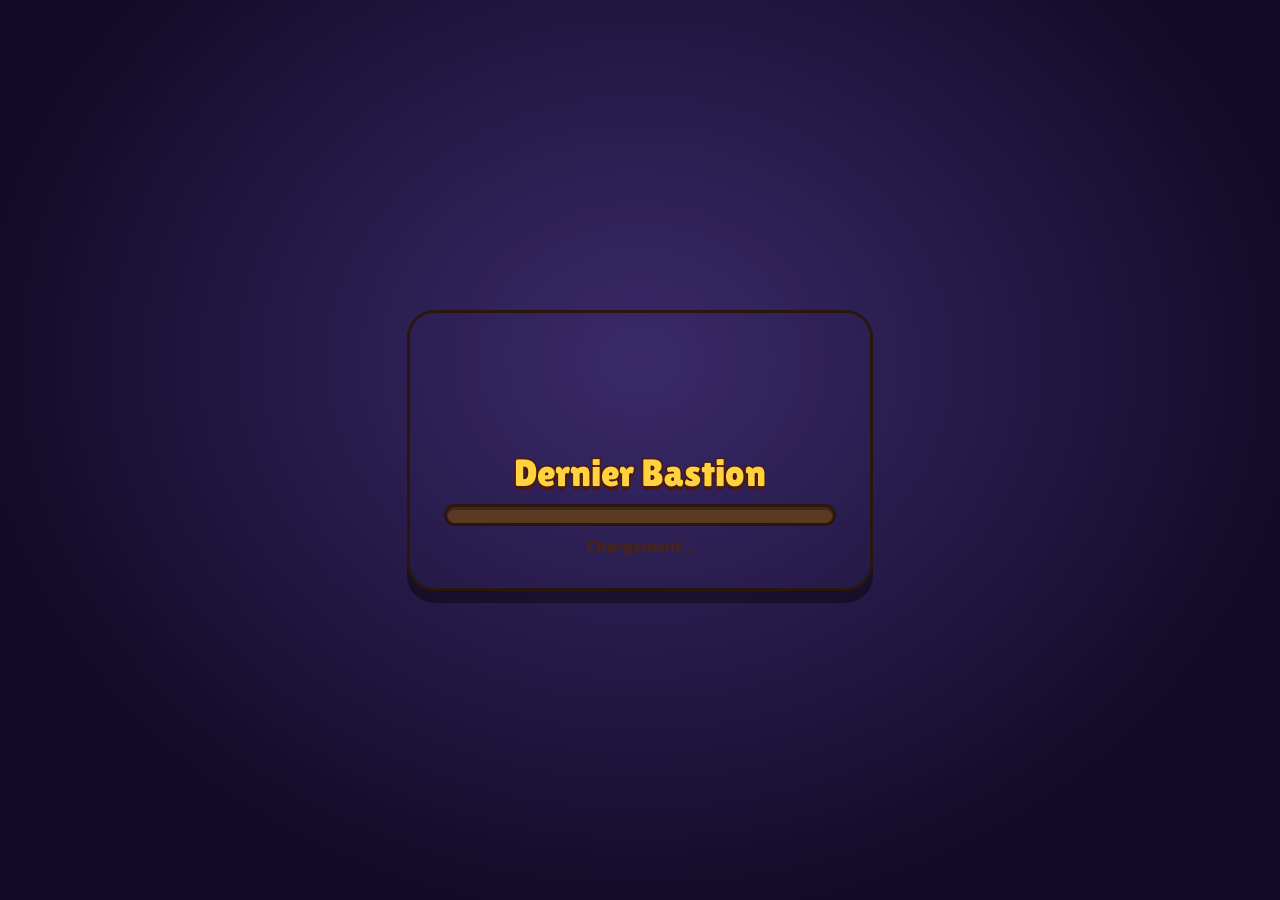
==== index.html @ aaaf5dd5 "Version 105" ====
<!doctype html>
<html lang="fr">
<head>
<meta charset="utf-8">
<meta name="viewport" content="width=device-width,initial-scale=1,viewport-fit=cover,user-scalable=no">
<style>#fsBtn{display:none!important}</style>
<script>if(location.protocol==='file:'&&window.BastionAndroid&&BastionAndroid.importLegacySave){try{const s={};for(let i=0;i<localStorage.length;i++){const k=localStorage.key(i);if(k.startsWith('dernier-bastion'))s[k]=localStorage.getItem(k);}BastionAndroid.importLegacySave(JSON.stringify(s));}catch(e){console.error('Transfert impossible',e);}}</script>
<title>Dernier Bastion</title>
<link rel="stylesheet" href="fonts/fonts.css">
<style>
#tutorialM{z-index:210}#tutorialText{font-size:1.05rem;line-height:1.6}#npcBubble{position:fixed;z-index:70;pointer-events:none;zoom:1!important;box-sizing:border-box;width:max-content;max-width:min(200px,55vw);padding:7px 9px;border:2px solid #3a3550;border-radius:6px;background:#fff8ec;color:#24164f;font:12px/1.3 Nunito,sans-serif;box-shadow:0 2px 5px #0004}#npcSpeaker{display:block;font-weight:900;margin-bottom:2px}#npcWords{display:block}

#friendBar{position:fixed;right:8px;top:65px;z-index:180;max-width:min(360px,90vw);background:#24164f;color:white;border:2px solid #ffd23f;border-radius:12px;padding:8px}#friendChat>summary{cursor:pointer}#friendChat[open]{max-height:70vh;overflow:auto}#friendLog{max-height:160px;overflow:auto;overflow-wrap:anywhere}#friendLog p{margin:5px 0}#friendForm{display:flex;gap:5px}#friendText{min-width:0;flex:1;font:inherit}#friendVoice,#friendPlace{font-size:.85rem}#friendLaunch{display:flex;gap:5px}#friendBar input{padding:6px}#friendBar .btn{font-size:.85rem;padding:6px}

#wolfDuoGame{position:fixed;inset:0;z-index:100;padding:16px;overflow:auto;background:radial-gradient(ellipse at 30% 50%,#344532,#10152c 75%);color:#fff8ec}
#wolfDuoGame header{display:flex;align-items:center;justify-content:space-between;gap:12px}#wolfDuoGame h2{margin:0;font-size:1.4rem}
.wd-layout{display:grid;grid-template-columns:1fr 1fr;gap:20px;max-width:1300px;margin:auto}.wd-fire{text-align:center;font-size:2.5rem}
#wdPlayers{display:grid;grid-template-columns:repeat(3,1fr);gap:10px}.wd-seat{display:flex;flex-direction:column;text-align:center;padding:8px;border:2px solid #8a7654;border-radius:18px;background:#202d2c}.wd-face{font-size:1.8rem}.wd-seat.dead{opacity:.55}.wd-seat span:last-child{font-size:.8rem}
.wd-story{display:flex;flex-direction:column;gap:10px;min-height:0}#wdRole{color:#ffd23f;font-weight:bold;cursor:pointer}#wdLog{height:150px;overflow:auto;background:#101329a0;border-radius:12px;padding:10px}#wdLog p{margin:4px 0;font-size:.9rem}#wdChoices{display:flex;flex-wrap:wrap;gap:8px}#wdChoices details{width:100%}#wdChoices summary{cursor:pointer;padding:8px;color:#ffd23f}#wdChoices details .btn{margin:4px}#wdChoices .btn{font-size:.9rem;padding:.5em .7em}
@media(max-width:650px){.wd-layout{grid-template-columns:1fr}.wd-fire{display:none}.wd-seat{padding:4px}.wd-face{font-size:1.2rem}#wdLog{height:90px}}
/* Portal: four choices fit on tablets in landscape; no lobby embedded in a card. */
#portalM .games{grid-template-columns:repeat(4,minmax(0,1fr));gap:10px}
#portalM .modal-in{max-height:calc(100dvh / var(--uiz, .85) - 24px);padding:14px;gap:10px}
#portalM .game-card{min-width:0;padding:10px;gap:7px}
#portalM .pm-row{display:none}
#portalM .gc-desc{font-size:.82rem;line-height:1.2}
#portalM .game-card .btn{width:100%;padding:.45em .6em;font-size:1.1rem}
#portalM .portal-history{width:100%;padding:6px;margin:0}
#portalM .wolf-art,#portalM .cc-art{height:70px;min-height:0;max-height:70px;overflow:hidden}
#coopM .modal-in{width:min(980px,100%)}
.coop-cols{display:flex;gap:16px;width:100%;align-items:flex-start;flex-wrap:wrap}
#friendsCol{flex:0 0 300px;max-width:100%;background:#2f2066;border:3px solid var(--ink);border-radius:18px;padding:12px;box-shadow:0 5px 0 var(--ink);display:flex;flex-direction:column;gap:8px}
#friendsCol h3{margin:0;font-family:var(--display);font-weight:400;font-size:1.5rem;color:var(--sun)}
#coopPanel{flex:1 1 320px;min-width:0}
#friendsList{display:flex;flex-direction:column;gap:8px;color:var(--muted);font-weight:800}
.friend-row{display:flex;flex-direction:column;gap:6px;background:rgba(255,255,255,.07);border-radius:12px;padding:8px 10px;color:var(--paper)}
.friend-row b{font-size:1.05rem}.friend-row small{color:var(--muted)}
.friend-row .row-btns{display:flex;gap:6px;flex-wrap:wrap}
.friends-tip{margin:0;font-size:.8rem;color:var(--muted);font-weight:700}
@media (max-height:650px){#portalM .gc-desc,#portalM .wolf-art,#portalM .cc-art{display:none}#portalM .game-card h3{font-size:1.4rem}#portalM .modal-in>h2{margin:0}}
@media (max-width:600px) and (orientation:portrait){#portalM .games{grid-template-columns:1fr}#portalM .game-card{display:grid;grid-template-columns:1fr 1fr;gap:6px}#portalM .game-card h3,#portalM .gc-sub{grid-column:1/-1}#portalM .gc-desc,#portalM .wolf-art,#portalM .cc-art{display:none}#portalM .diff{grid-column:1/-1}#portalM .candy-card .btn{grid-column:1/-1}}
@media(max-height:500px){#portalM .modal-in>h2{font-size:2rem}#portalM .game-card .btn{font-size:1rem;padding:.5em .6em}#portalM .modal-in{gap:6px}#portalM .gc-sub{font-size:.8rem}}
.dungeon-card{background:linear-gradient(150deg,#495434,#243328)}
#dungeonReport .modal-in{width:min(700px,100%);max-height:calc(100dvh / var(--uiz,.85) - 32px);overflow-y:auto;display:block;padding:16px}
#dungeonRows{width:100%}#dungeonReport h2{margin:0 0 8px;font-size:clamp(24px,4vw,34px)}#dungeonReport p{margin:5px 0}#dungeonReport .btn{margin:8px 4px 0}
.dungeon-row h3{margin:0 0 3px;font-size:17px}.dungeon-row p{font-size:14px}
.dungeon-row{padding:8px;margin:6px 0;background:#302545;border:1px solid #7d7390;border-radius:8px}
.dungeon-loot{display:flex;gap:6px;margin-top:7px}.dungeon-loot span{display:block;width:24px;height:24px;background:#171422;border:2px solid #726981;border-radius:4px}
#dungeonClear .modal-in,#dungeonIntro .modal-in{max-width:600px}
@media(max-width:600px) and (orientation:portrait){#portalM .dungeon-card .btn{grid-column:1/-1}#portalM .games{gap:5px}#portalM .game-card{padding:7px;gap:4px}#portalM .gc-sub{font-size:.75rem;margin:0}}
/* Layout : village 3D plein écran (WebGL) ou Bastion en 2D (canevas), interface en couches par-dessus. Un seul look : couleurs vives façon jouet. */
:root{
  --ink:#1d1238;
  --night:#24164f;
  --violet:#6c4cf0;
  --lilac:#b9a6ff;
  --sun:#ffd23f;
  --mint:#3df5b0;
  --pink:#ff4fa3;
  --sky:#3db8ff;
  --orange:#ff8a1f;
  --paper:#fff8ec;
  --muted:#c8bdf5;
  --r-common:#c9d3e8;
  --r-rare:#3db8ff;
  --r-epic:#b46bff;
  --r-legend:#ffd23f;
  --display:'Lilita One','Arial Black',Impact,system-ui,sans-serif;
  --body:'Nunito',system-ui,-apple-system,'Segoe UI',Roboto,sans-serif;
  color-scheme:dark;
}
html,body{height:100%;margin:0;overflow:hidden;background:var(--night);color:var(--paper);font-family:var(--body);
  touch-action:none;user-select:none;-webkit-user-select:none;-webkit-touch-callout:none;-webkit-tap-highlight-color:transparent}
*{box-sizing:border-box}
[hidden]{display:none!important}
canvas#game{position:fixed;inset:0;display:block;touch-action:none}
canvas#fpv{position:fixed;inset:0;display:block;width:100%;height:100%;pointer-events:none}
.hud-right .hud-mini{pointer-events:auto;height:46px;min-width:46px;border-radius:14px;border:3px solid var(--ink);background:var(--paper);color:var(--ink);box-shadow:0 4px 0 var(--ink);font:900 .95rem var(--display,inherit);padding:0 .55em}
.hud-right .hud-mini.on{background:var(--sun)}
#fpCross{position:fixed;left:50%;top:50%;width:18px;height:18px;margin:-9px 0 0 -9px;pointer-events:none;z-index:5}
#fpCross::before,#fpCross::after{content:"";position:absolute;background:rgba(255,255,255,.85);box-shadow:0 0 0 1px rgba(29,18,56,.6)}
#fpCross::before{left:8px;top:0;width:2px;height:18px}#fpCross::after{top:8px;left:0;height:2px;width:18px}
button{font:inherit;color:inherit;cursor:pointer;touch-action:manipulation}
button:focus-visible{outline:3px solid var(--sun);outline-offset:3px}
.chunky{font-family:var(--display);letter-spacing:.02em}
.btn{border:3px solid var(--ink);border-radius:16px;background:var(--sun);color:var(--ink);font-family:var(--display);font-size:1.15rem;
  padding:.6em 1.2em;box-shadow:0 5px 0 var(--ink);transition:transform .06s}
.btn:active{transform:translateY(4px);box-shadow:0 1px 0 var(--ink)}
.btn.alt{background:var(--paper)}
.btn.pink{background:var(--pink);color:var(--paper)}
.btn:disabled{background:#6d6690;color:#2e2a45;cursor:not-allowed}

/* ---------- Menu ---------- */
#menu{position:fixed;inset:0;overflow-y:auto;touch-action:pan-y;
  padding-block:calc(env(safe-area-inset-top,0px) + 18px) calc(env(safe-area-inset-bottom,0px) + 24px);
  padding-left:max(16px,env(safe-area-inset-left,0px));padding-right:max(16px,env(safe-area-inset-right,0px));
  background:linear-gradient(180deg,rgba(36,22,79,.82),rgba(36,22,79,.55) 40%,rgba(36,22,79,.9))}
.menu-wrap{max-width:1100px;margin:0 auto;display:flex;flex-direction:column;gap:18px}
.topbar{display:flex;justify-content:space-between;align-items:center;gap:12px;flex-wrap:wrap}
.purse{display:flex;gap:10px;flex-wrap:wrap}
.chip{display:inline-flex;align-items:center;gap:6px;background:var(--ink);border:2px solid var(--violet);border-radius:999px;padding:.35em .9em;font-weight:900;font-variant-numeric:tabular-nums}
.gem{width:14px;height:14px;background:linear-gradient(135deg,#9af0ff,#3db8ff 55%,#b46bff);border:2px solid var(--ink);transform:rotate(45deg);border-radius:3px;flex:none;display:inline-block}
#vTest.on{background:var(--mint)}
.coin{width:16px;height:16px;border-radius:50%;background:var(--sun);border:2px solid var(--ink);box-shadow:inset -2px -2px 0 #e0a800;flex:none}
.small-btns{display:flex;gap:8px}
.small-btns .btn{font-size:.9rem;padding:.45em .8em;box-shadow:0 4px 0 var(--ink)}
h1.logo{margin:4px 0 0;font-family:var(--display);font-weight:400;line-height:.9;font-size:clamp(3rem,9vw,6.2rem);text-wrap:balance;
  color:var(--sun);-webkit-text-stroke:3px var(--ink);paint-order:stroke fill;
  text-shadow:0 6px 0 var(--ink),0 10px 0 var(--pink)}
h1.logo span{display:block;color:var(--mint);font-size:.62em}
.tagline{margin:6px 0 0;color:var(--muted);font-weight:800;max-width:60ch}
.menu-grid{display:grid;grid-template-columns:minmax(0,1.6fr) minmax(0,1fr);gap:18px;align-items:start}
@media (max-width:820px){.menu-grid{grid-template-columns:minmax(0,1fr)}}
.panel{background:rgba(29,18,56,.88);border:3px solid var(--ink);border-radius:20px;padding:16px;box-shadow:0 6px 0 rgba(0,0,0,.35);min-width:0}
.panel h2{margin:0 0 12px;font-family:var(--display);font-weight:400;font-size:1.5rem;color:var(--paper)}
.panel h2 small{font-family:var(--body);font-size:.85rem;color:var(--muted);font-weight:800;margin-left:6px}
.classes{display:grid;grid-template-columns:repeat(3,minmax(0,1fr));gap:12px}
@media (max-width:560px){.classes{grid-template-columns:minmax(0,1fr)}}
.cls{text-align:left;background:#2f2066;border:3px solid var(--ink);border-radius:16px;padding:12px;display:flex;flex-direction:column;gap:8px;position:relative;min-width:0}
.cls.sel{background:#3d2a85;outline:3px solid var(--sun);outline-offset:-1px}
.cls canvas.hero{width:72px;height:72px}
.cls .name{font-family:var(--display);font-size:1.35rem;line-height:1}
.cls .desc{font-size:.88rem;color:var(--muted);font-weight:700;line-height:1.35}
.cls .ult{font-size:.8rem;font-weight:900;text-transform:uppercase;letter-spacing:.06em;color:var(--mint)}
.stats{display:grid;grid-template-columns:auto 1fr;gap:3px 8px;font-size:.75rem;font-weight:900;color:var(--muted);align-items:center}
.bar{height:7px;background:var(--ink);border-radius:4px;overflow:hidden}
.bar i{display:block;height:100%;background:var(--mint);border-radius:4px}
.lock{position:absolute;inset:0;border-radius:13px;background:rgba(29,18,56,.78);display:flex;flex-direction:column;align-items:center;justify-content:center;gap:8px;text-align:center;padding:10px}
.lock b{font-family:var(--display);font-size:1.2rem;font-weight:400}
.lock .btn{font-size:.95rem;padding:.45em .9em}
.shop{display:flex;flex-direction:column;gap:10px}
.shop-row{display:grid;grid-template-columns:minmax(0,1fr) auto;gap:4px 10px;align-items:center;background:#2f2066;border:3px solid var(--ink);border-radius:14px;padding:10px 12px}
.shop-row .n{font-family:var(--display);font-size:1.1rem}
.shop-row .d{font-size:.82rem;color:var(--muted);font-weight:800}
.pips{display:flex;gap:4px;grid-column:1}
.pips i{width:16px;height:8px;border-radius:3px;background:var(--ink);border:1px solid #4b3a8f}
.pips i.on{background:var(--sun);border-color:var(--ink)}
.shop-row .btn{grid-row:1 / span 3;grid-column:2;font-size:.9rem;padding:.45em .8em;display:inline-flex;gap:6px;align-items:center}
.play-row{display:flex;gap:14px;align-items:center;flex-wrap:wrap}
.play-row .btn.big{font-size:2rem;padding:.35em 1.6em;border-radius:20px;box-shadow:0 7px 0 var(--ink);background:var(--mint)}
.howto{color:var(--muted);font-weight:800;font-size:.9rem;line-height:1.5;max-width:60ch}
.howto b{color:var(--paper)}
.col{display:flex;flex-direction:column;gap:18px;min-width:0}
.skins{display:grid;grid-template-columns:repeat(auto-fill,minmax(108px,1fr));gap:10px}
.skin{position:relative;background:#2f2066;border:3px solid var(--ink);border-radius:16px;padding:8px 6px 10px;display:flex;flex-direction:column;align-items:center;gap:5px;min-width:0}
.skin.sel{background:#3d2a85;outline:3px solid var(--sun);outline-offset:-1px}
.skin canvas{width:88px;height:88px}
.skin.locked canvas{filter:grayscale(.8) brightness(.75)}
.skin .sn{font-family:var(--display);font-size:1.05rem;line-height:1}
.skin .sp{font-size:.75rem;font-weight:900;color:var(--muted);display:inline-flex;gap:5px;align-items:center}
.skin .sp.can{color:var(--sun)}
.hist{display:flex;flex-direction:column;gap:6px;margin:0;padding:0;list-style:none}
.hist li{display:grid;grid-template-columns:auto minmax(0,1fr) auto;gap:10px;align-items:center;background:#2f2066;border:2px solid var(--ink);border-radius:12px;padding:8px 10px;font-weight:800;font-size:.85rem}
.hist .w{font-family:var(--display);font-weight:400;font-size:1.1rem;color:var(--sun);font-variant-numeric:tabular-nums}
.hist .m{color:var(--paper);min-width:0}
.hist .dt{color:var(--muted);font-size:.75rem;text-align:right}
.empty{color:var(--muted);font-weight:800;margin:0}

/* ---------- HUD ---------- */
#hud{position:fixed;inset:0;pointer-events:none}
.hud-top{position:absolute;top:calc(env(safe-area-inset-top,0px) + 10px);left:max(12px,env(safe-area-inset-left,0px));right:max(12px,env(safe-area-inset-right,0px));
  display:grid;grid-template-columns:minmax(0,1fr) auto minmax(0,1fr);gap:10px;align-items:start}
.vitals{display:flex;flex-direction:column;gap:6px;max-width:300px}
.meter{position:relative;height:22px;background:var(--ink);border:3px solid var(--ink);border-radius:12px;overflow:hidden}
.meter .fill{position:absolute;inset:0;width:100%;border-radius:8px;transition:width .12s}
#hpFill{background:linear-gradient(180deg,#7dffc4,#2fd38f)}
#xpFill{background:linear-gradient(180deg,#8fd8ff,#3db8ff)}
.meter .lbl{position:absolute;inset:0;display:flex;align-items:center;justify-content:space-between;padding:0 8px;font-weight:900;font-size:.78rem;color:var(--paper);font-variant-numeric:tabular-nums;
  text-shadow:-1px -1px 0 var(--ink),1px -1px 0 var(--ink),-1px 1px 0 var(--ink),1px 1px 0 var(--ink)}
.meter.xp{height:16px}
.meter.xp .lbl{font-size:.68rem}
.wavebox{text-align:center;font-family:var(--display);font-size:1.6rem;line-height:1;color:var(--paper);-webkit-text-stroke:2px var(--ink);paint-order:stroke fill;text-shadow:0 3px 0 var(--ink)}
.wavebox small{display:block;font-family:var(--body);font-weight:900;font-size:.72rem;-webkit-text-stroke:0;color:var(--paper);margin-top:4px;font-variant-numeric:tabular-nums;
  text-shadow:-1px -1px 0 var(--ink),1px -1px 0 var(--ink),-1px 1px 0 var(--ink),1px 1px 0 var(--ink)}
.hud-right{display:flex;justify-content:flex-end;gap:8px;align-items:center}
.hud-right .chip{font-size:.85rem}
#pauseBtn{pointer-events:auto;width:46px;height:46px;border-radius:14px;border:3px solid var(--ink);background:var(--paper);box-shadow:0 4px 0 var(--ink);display:grid;place-items:center;padding:0}
#pauseBtn::before{content:"";width:14px;height:16px;border-left:5px solid var(--ink);border-right:5px solid var(--ink)}
#bossBar{position:absolute;left:50%;transform:translateX(-50%);top:calc(env(safe-area-inset-top,0px) + 74px);width:min(460px,70vw)}
#bossBar .meter{height:18px}
#bossFill{background:linear-gradient(180deg,#ff8a6b,#ff3a3a)}
#bossBar .name{text-align:center;font-family:var(--display);font-size:1rem;color:#ff8a6b;-webkit-text-stroke:2px var(--ink);paint-order:stroke fill;margin-bottom:2px}
.actions{position:absolute;right:calc(env(safe-area-inset-right,0px) + 20px);bottom:calc(env(safe-area-inset-bottom,0px) + 20px);width:210px;height:190px;pointer-events:none}
.act{pointer-events:auto;position:absolute;border-radius:50%;border:4px solid var(--ink);display:grid;place-items:center;touch-action:none;padding:0;
  font-family:var(--display);color:var(--ink);box-shadow:0 5px 0 var(--ink);--cd:0;overflow:hidden}
.act::after{content:"";position:absolute;inset:0;border-radius:50%;background:conic-gradient(rgba(29,18,56,.72) calc(var(--cd)*360deg),transparent 0)}
.act span{position:relative;z-index:1;font-size:.82rem;line-height:1;text-align:center}
.act .ic{position:relative;z-index:1;font-size:1.6rem;line-height:1}
.act.pressed{transform:translateY(3px);box-shadow:0 2px 0 var(--ink)}
#bUlt{width:104px;height:104px;right:0;bottom:0;background:var(--pink);color:var(--paper)}
#bUlt.ready{animation:pulse 1s ease-in-out infinite}
#bGren{width:72px;height:72px;right:118px;bottom:6px;background:var(--sun)}
#bDash{width:72px;height:72px;right:14px;bottom:116px;background:var(--sky)}
#bAim{width:72px;height:72px;right:118px;bottom:112px;background:var(--paper)}
#bAim.on{background:var(--mint,#3df5b0)}
#fpCross.aim{transform:scale(.6)}
#fpCross.aim::before,#fpCross.aim::after{background:#ff4f6d}
@keyframes pulse{50%{box-shadow:0 5px 0 var(--ink),0 0 0 8px rgba(255,79,163,.35)}}
#hurt{position:fixed;inset:0;pointer-events:none;background:radial-gradient(ellipse at center,transparent 55%,rgba(255,40,80,.55));opacity:0;transition:opacity .25s}
#banner{position:fixed;left:0;right:0;top:34%;text-align:center;pointer-events:none;opacity:0}
#banner .big{font-family:var(--display);font-size:clamp(2.4rem,7vw,4.4rem);color:var(--sun);-webkit-text-stroke:3px var(--ink);paint-order:stroke fill;text-shadow:0 5px 0 var(--ink)}
#banner .sub{font-family:var(--display);font-size:clamp(1.1rem,3vw,1.7rem);color:var(--paper);-webkit-text-stroke:2px var(--ink);paint-order:stroke fill}
#banner.show{animation:bannerIn 2.2s ease-out forwards}
@keyframes bannerIn{0%{opacity:0;transform:scale(1.4)}12%{opacity:1;transform:scale(1)}78%{opacity:1}100%{opacity:0;transform:translateY(-20px)}}

/* ---------- Fenêtres ---------- */
.modal{position:fixed;inset:0;display:flex;align-items:center;justify-content:center;background:rgba(20,10,45,.72);overflow-y:auto;touch-action:pan-y;
  padding-block:calc(env(safe-area-inset-top,0px) + 16px) calc(env(safe-area-inset-bottom,0px) + 16px);
  padding-left:max(16px,env(safe-area-inset-left,0px));padding-right:max(16px,env(safe-area-inset-right,0px))}
.deco-row{display:grid;grid-template-columns:repeat(auto-fill,minmax(130px,1fr));gap:8px}
.deco{background:#2f2066;border:3px solid var(--ink);border-radius:14px;padding:8px;display:flex;flex-direction:column;gap:4px;align-items:center;color:var(--paper);cursor:pointer}
.deco.on{outline:3px solid var(--sun);outline-offset:-1px}
.deco:disabled{opacity:.5}
.deco .sw3{display:flex;gap:4px}.deco .sw3 i{width:24px;height:24px;border-radius:50%;border:2px solid var(--ink);display:block}
.deco .sn{font-family:var(--display);font-size:1rem}.deco .sp{font-weight:800;font-size:.8rem;color:var(--sun)}
#fade{position:fixed;inset:0;z-index:60;background:#05030f;opacity:0;transition:opacity .9s;display:grid;place-items:center;color:#fff8ec;font-family:var(--display);font-size:2.4rem;pointer-events:none}
#fade.on{opacity:1}
#loader{position:fixed;inset:0;z-index:100;display:grid;place-items:center;background:radial-gradient(ellipse at 50% 40%,#3a2a6a,#120a26 75%);transition:opacity .6s}
#loader.out{opacity:0;pointer-events:none}
.ld-card{width:min(460px,88vw);border:14px solid transparent;border-radius:24px;background:var(--parch,#f1dfb8) padding-box,var(--wood,#7a4a26) border-box;box-shadow:0 0 0 3px #2a160c,0 12px 0 3px rgba(0,0,0,.4);padding:18px 20px 16px;display:flex;flex-direction:column;align-items:center;gap:10px;text-align:center}
.ld-card h1{margin:0;font-family:var(--display);font-weight:400;font-size:2.4rem;color:#ffd23f;-webkit-text-stroke:3px #4a1a10;paint-order:stroke fill;text-shadow:0 4px 0 #4a1a10}
#ldSheep{width:96px;height:96px;animation:ldHop .7s ease-in-out infinite alternate}
@keyframes ldHop{from{transform:translateY(4px) scale(1.04,.96)}to{transform:translateY(-12px) scale(.97,1.03)}}
.ld-bar{width:100%;height:22px;border-radius:999px;background:#5a3a22;border:3px solid #2a160c;overflow:hidden;box-shadow:inset 0 3px 0 rgba(0,0,0,.3)}
#ldFill{height:100%;width:0;border-radius:999px;background:linear-gradient(180deg,#ffe48a,#f0a020);box-shadow:inset 0 -3px 0 rgba(0,0,0,.15);transition:width .25s}
#ldStep{margin:0;font-weight:900;color:#4a2412}
.ld-tip{position:fixed;left:16px;right:16px;bottom:calc(env(safe-area-inset-bottom,0px) + 28px);margin:0 auto;max-width:760px;text-align:center;font-weight:800;font-size:1.05rem;line-height:1.35;color:#ffe9a8;text-shadow:0 2px 0 rgba(0,0,0,.45);transition:opacity .4s}
.ld-tip.fade{opacity:0}
#wolf{position:fixed;inset:0;z-index:20;pointer-events:none}
#wolf .btn,#wolf .w-box,#wolf .w-card,#wolf .w-top{pointer-events:auto}
#wNight{position:absolute;inset:0;background:radial-gradient(ellipse at 50% 55%,rgba(5,5,25,.15),rgba(5,5,25,.8));opacity:0;transition:opacity 1.2s}
#wNight.on{opacity:1}
.w-top{position:absolute;top:10px;left:10px;right:10px;display:flex;gap:8px;align-items:center;flex-wrap:wrap}
.w-top #wQuit{margin-left:auto;font-size:.9rem;padding:.35em .9em}
.w-box{position:absolute;left:50%;bottom:14px;transform:translateX(-50%);width:min(780px,94vw);background:rgba(18,12,40,.92);border:3px solid var(--ink);border-radius:20px;padding:12px 16px;box-shadow:0 6px 0 rgba(0,0,0,.35);display:flex;flex-direction:column;gap:8px}
.w-who{font-family:var(--display);font-size:1.15rem}
.w-text{color:var(--paper);font-weight:800;font-size:1.02rem;line-height:1.35}
.w-btns{display:flex;flex-wrap:wrap;gap:8px}
.w-btns .btn{font-size:.95rem;padding:.45em .9em}
.w-bubble{position:absolute;transform:translate(-50%,-100%);max-width:230px;background:#fff8ec;color:var(--ink);font-weight:800;font-size:.85rem;padding:8px 11px;border-radius:14px;border:3px solid var(--ink);box-shadow:0 3px 0 var(--ink)}
.w-bubble::after{content:'';position:absolute;left:50%;bottom:-11px;margin-left:-8px;border:8px solid transparent;border-top-color:var(--ink)}
.w-card{--rc:#ffd23f;position:absolute;left:50%;top:50%;transform:translate(-50%,-55%);width:min(300px,80vw);background:linear-gradient(180deg,#2a1b5c,#141030);border:4px solid var(--rc);border-radius:22px;padding:14px;display:flex;flex-direction:column;align-items:center;gap:6px;text-align:center;box-shadow:0 0 40px rgba(0,0,0,.6);cursor:pointer;animation:bannerIn .5s}
.w-card small{color:var(--muted);font-weight:800}
.w-card canvas{width:100%;border-radius:14px}
.w-card b{font-family:var(--display);font-size:1.9rem;font-weight:400}
.w-card p{color:var(--paper);font-weight:800;margin:0;font-size:.95rem}
.w-tap{color:var(--sun);font-weight:800;font-size:.85rem}
.wolf-panel{border-color:#7a4fd9}
#portalM .modal-in{width:min(1240px,100%)}
.games{display:grid;grid-template-columns:repeat(auto-fit,minmax(300px,1fr));gap:14px;width:100%;align-items:stretch}
.pm-gfx{font-size:.85rem;padding:.25em .8em;margin-left:8px;vertical-align:middle;box-shadow:0 3px 0 var(--ink)}
.game-card{display:flex;flex-direction:column;align-items:center;gap:10px;padding:16px;border:3px solid var(--ink);border-radius:20px;text-align:center;box-shadow:0 6px 0 rgba(0,0,0,.3)}
.game-card h3{margin:0;font-family:var(--display);font-weight:400;font-size:1.7rem;color:#fff3d0;text-shadow:0 3px 0 var(--ink)}
.game-card .gc-sub{margin:0;color:#e8dcff;font-weight:800;font-size:.9rem}
.game-card .gc-desc{margin:0;color:#e8dcff;font-weight:700;font-size:.92rem;line-height:1.4}
.game-card .btn.big{margin-top:auto;width:100%}
.bastion-card{background:linear-gradient(180deg,#3d6fd9,#2a2b7a)}
.wolf-card{background:linear-gradient(180deg,#3a2a6a,#160f2e)}
.wolf-art{position:relative;width:100%;height:120px;border-radius:14px;background:radial-gradient(ellipse at 50% 100%,rgba(255,150,40,.55),transparent 55%),linear-gradient(180deg,#0e1430,#1d2a3a);overflow:hidden;border:2px solid rgba(255,255,255,.12)}
.wolf-art .moon{position:absolute;right:18%;top:14px;width:34px;height:34px;border-radius:50%;background:#fff8dc;box-shadow:0 0 22px #fff8dc}
.wolf-art .fire{position:absolute;left:50%;bottom:10px;width:26px;height:40px;transform:translateX(-50%);border-radius:50% 50% 40% 40%;background:radial-gradient(ellipse at 50% 80%,#fff2a8,#ff8a1f 50%,#d9472f);animation:flick .6s infinite alternate}
@keyframes flick{to{transform:translateX(-50%) scaleY(1.12) scaleX(.92)}}
#chestCv{width:min(420px,90vw);height:auto;cursor:pointer}
.streak{display:flex;gap:8px;justify-content:center;flex-wrap:wrap}
.cday{width:40px;height:40px;border-radius:50%;display:grid;place-items:center;font-family:var(--display);font-size:1.1rem;background:#2f2066;border:3px solid var(--ink);color:var(--muted)}
.cday.done{background:#3df5b0;color:var(--ink)}
.cday.now{background:var(--sun);color:var(--ink);transform:scale(1.15);animation:pulse 1.2s infinite}
.chest-res{font-weight:800;font-size:1.2rem;color:var(--paper);text-align:center;margin:0;min-height:1.6em}
.chest-res .jack{color:var(--sun);font-family:var(--display);font-size:1.5rem}
.tribes{display:grid;grid-template-columns:repeat(auto-fit,minmax(220px,1fr));gap:14px;width:100%}
.tribe-card{display:flex;flex-direction:column;align-items:center;gap:6px;padding:12px;border:3px solid var(--ink);border-radius:20px;background:linear-gradient(180deg,#4a3a8a,#241a52);box-shadow:0 6px 0 rgba(0,0,0,.3);text-align:center}
.tribe-card canvas{width:100%;max-width:240px;aspect-ratio:300/340;border-radius:14px;background:radial-gradient(ellipse at 50% 70%,rgba(255,220,140,.35),rgba(0,0,0,0) 60%)}
.tribe-card canvas[data-look]{max-width:130px;aspect-ratio:170/200}
.tribe-card[data-look]{cursor:pointer}.tribe-card.sel{outline:4px solid var(--sun);outline-offset:-2px}
.tribe-card h3{margin:0;font-family:var(--display);font-weight:400;font-size:1.6rem;color:#fff3d0;text-shadow:0 3px 0 var(--ink)}
.tribe-card p{margin:0 0 6px;color:#e8dcff;font-weight:700;font-size:.9rem}
.set-list{display:flex;flex-direction:column;gap:10px;width:100%}
.set-row{display:flex;align-items:center;justify-content:space-between;gap:12px;padding:12px 14px;border:3px solid var(--ink);border-radius:16px;background:#2f2066}
.credits{border:3px solid var(--ink);border-radius:16px;background:#2f2066;padding:10px 14px}.credits summary{font-family:var(--display);font-size:1.2rem;cursor:pointer}.credits p{margin:.5em 0 0;font-size:.85rem;line-height:1.35;opacity:.9}
#slotMenu{position:fixed;inset:0;z-index:110;display:flex;overflow-y:auto;padding:calc(env(safe-area-inset-top,0px) + 16px) 16px calc(env(safe-area-inset-bottom,0px) + 16px);background:radial-gradient(ellipse at 50% 35%,#3a2a6a,#120a26 78%)}
#slotMenu.ready{background:rgba(18,10,40,.62)}
.sm-in{width:min(1000px,100%);display:flex;flex-direction:column;align-items:center;gap:14px;margin:auto}
#slotMenu h1{font-family:var(--display);font-weight:400;font-size:clamp(2.2rem,6vw,3.6rem);color:#ffd23f;margin:0;text-shadow:0 4px 0 var(--ink)}
.sm-sub{margin:0;color:#e8dcff;font-weight:900;font-size:1.2rem}
.sm-slots{display:grid;grid-template-columns:repeat(3,minmax(0,1fr));gap:14px;width:100%}
@media (max-width:640px){.sm-slots{grid-template-columns:1fr}}
.sm-card{position:relative;display:flex;flex-direction:column;align-items:center;gap:6px;padding:14px 12px;border:3px solid var(--ink);border-radius:22px;background:linear-gradient(180deg,#4a3a8a,#241a52);box-shadow:0 6px 0 rgba(0,0,0,.35);text-align:center;cursor:pointer}
.sm-card.cur{border-color:#ffd23f;box-shadow:0 6px 0 rgba(0,0,0,.35),0 0 0 3px #ffd23f inset}
.sm-card.empty{background:linear-gradient(180deg,#352a63,#1d1542)}
.sm-por{width:100%;max-width:200px;aspect-ratio:1;border-radius:16px;background:radial-gradient(ellipse at 50% 70%,rgba(255,220,140,.35),rgba(0,0,0,0) 62%);display:grid;place-items:center}
.sm-plus{font-family:var(--display);font-size:4.5rem;color:#8a7ac8}
.sm-card h3{margin:0;font-family:var(--display);font-weight:400;font-size:1.5rem;color:#fff3d0;text-shadow:0 3px 0 var(--ink)}
.sm-card p{margin:0 0 4px;color:#e8dcff;font-weight:700;font-size:.85rem}
.sm-del{position:absolute;top:8px;right:8px;min-width:34px;height:34px;padding:0 10px;border-radius:17px;border:2px solid var(--ink);background:#2f2066;color:#ffb0b0;font-weight:900;cursor:pointer}
.sm-load{display:flex;align-items:center;gap:10px;width:min(520px,100%);color:#e8dcff;font-weight:800;font-size:.9rem}
.sm-bar{flex:1;height:12px;border-radius:6px;border:2px solid var(--ink);background:#1d1238;overflow:hidden}
.sm-bar i{display:block;height:100%;width:0;background:linear-gradient(90deg,#3df5b0,#ffd23f);transition:width .3s}
#slotMenu.ready .sm-load{display:none}
#slotMenu.wait .sm-card{pointer-events:none;opacity:.7}
#tribeM{z-index:120;overflow:auto}#tribeM .modal-in{padding:15px}#tribeM h2{font-size:2rem;margin:0}.character-create{display:flex;gap:18px;justify-content:center;width:100%}#characterPreview{height:min(400px,48vh);width:auto;aspect-ratio:360/440;max-width:40%;align-self:center;background:#34274f;border-radius:16px}.character-controls{display:flex;flex-direction:column;gap:10px;max-width:340px}.character-controls label{display:flex;gap:8px;align-items:center;justify-content:space-between}.character-controls select{padding:7px;border-radius:8px;max-width:190px}.character-controls p{font-size:.85rem}.character-controls input{width:auto}#tribeM .tribes{grid-template-columns:repeat(3,1fr)}#tribeM .tribe-card{padding:8px}#tribeM .tribe-card p{font-size:.8rem}@media(max-width:550px){.character-create{gap:8px}#characterPreview{width:40%}.character-controls{width:60%;font-size:.8rem}.character-controls select{max-width:125px}#tribeM .tribes{grid-template-columns:1fr}#tribeM .tribe-card p{display:none}}
.tribe-name{display:flex;align-items:center;gap:10px;flex-wrap:wrap;justify-content:center;color:#fff3d0;font-weight:900}
.tribe-name input{font:inherit;font-size:1.1rem;padding:.35em .7em;border-radius:12px;border:3px solid var(--ink);width:min(260px,70vw)}
.recap-head{display:flex;align-items:center;gap:14px;width:min(720px,100%);padding:10px 14px;border:3px solid var(--ink);border-radius:18px;background:#2f2066}
.recap-head canvas{width:84px;height:84px;border-radius:14px;background:radial-gradient(ellipse at 50% 70%,rgba(255,220,140,.35),rgba(0,0,0,0) 62%)}
.recap-who{flex:1;display:flex;flex-direction:column}
.recap-who b{font-family:var(--display);font-weight:400;font-size:1.5rem;color:#fff3d0}
.recap-who small{color:#e8dcff;font-weight:700}
.recap-time{display:flex;flex-direction:column;align-items:flex-end}
.recap-time span{font-size:.8rem;font-weight:800;color:#e8dcff}
.recap-time b{font-family:var(--display);font-weight:400;font-size:1.8rem;color:#ffd23f}
.recap-loot{width:min(720px,100%);padding:10px 14px;border:3px solid var(--ink);border-radius:18px;background:#2f2066}
.recap-loot h3{margin:0 0 8px;font-family:var(--display);font-weight:400;font-size:1.2rem;color:#ffd23f}
.rloot{display:flex;flex-wrap:wrap;gap:8px}
.rnote{margin:8px 0 0;font-size:.85rem;font-weight:700;color:#e8dcff}
.rchip{display:inline-flex;align-items:center;gap:4px;padding:4px 10px 4px 6px;border-radius:12px;border:2px solid var(--tc,#cfc9de);background:#1d1238;font-weight:900;color:#fff}
.rchip i{font-style:normal;font-size:1.3rem}
.rchip.miss{color:#ff9a9a;border-style:dashed}
.rloot .rchip{font-size:1.05rem;animation:lootIn .4s cubic-bezier(.3,1.6,.5,1) both}
.jobs{display:grid;grid-template-columns:repeat(4,minmax(0,1fr));gap:10px;width:100%}
@media (max-width:760px){.jobs{grid-template-columns:repeat(2,minmax(0,1fr))}}
.job{display:flex;flex-direction:column;align-items:center;gap:3px;padding:10px;border:3px solid var(--ink);border-radius:16px;background:#2f2066;text-align:center}
.job .jico{font-size:2rem}
.job b{font-family:var(--display);font-weight:400;font-size:1.2rem;color:#fff3d0}
.job small{font-weight:900;color:#ffd23f}
.job p{margin:2px 0 0;font-size:.78rem;color:#e8dcff;font-weight:700}
.jbar{width:100%;height:8px;border-radius:4px;background:#1d1238;overflow:hidden}
.jbar i{display:block;height:100%;background:linear-gradient(90deg,#3df5b0,#ffd23f)}
.jtabs{display:flex;gap:8px;flex-wrap:wrap;justify-content:center}
.jtabs .on{background:#ffd23f;color:var(--ink)}
.jbody{width:100%}
.jhint{margin:0 0 10px;text-align:center;color:#e8dcff;font-weight:700}
.rgrid{display:grid;grid-template-columns:repeat(auto-fill,minmax(130px,1fr));gap:8px}
.rcell{display:flex;flex-direction:column;align-items:center;gap:1px;padding:8px;border:3px solid var(--tc);border-radius:14px;background:#2f2066;text-align:center}
.rcell.none{opacity:.5}
.rcell i{font-style:normal;font-size:1.8rem}
.rcell b{font-family:var(--display);font-weight:400;font-size:1.3rem;color:#fff3d0}
.rcell span{font-size:.8rem;font-weight:900;color:#fff}
.rcell small{font-size:.7rem;color:#e8dcff}
.recipes{display:grid;grid-template-columns:repeat(auto-fill,minmax(240px,1fr));gap:10px}
.recipe{display:flex;flex-direction:column;gap:6px;padding:10px;border:3px solid var(--ink);border-radius:16px;background:#2f2066}
.recipe .rtop{display:flex;justify-content:space-between;gap:6px;align-items:center}
.recipe .rtop b{color:#fff3d0;font-weight:900}
.recipe small{color:#e8dcff;font-weight:700}
.rneed{display:flex;flex-wrap:wrap;gap:6px}
.set-name{font:inherit;font-weight:900;font-size:1.05rem;padding:.3em .6em;border-radius:10px;border:3px solid var(--ink);width:min(200px,40vw)}
/* Taille de l'interface (Paramètres) : tout sauf les images du jeu et le joystick */
body>div:not(#vhud),#vhud>:not(#vjoy){zoom:var(--uiz,1)}
.uiz-row{flex-wrap:wrap}
.uiz-btns{display:flex;flex-wrap:wrap;gap:6px}
.uiz-btns .toggle{min-width:0}
.set-row b{display:block;font-family:var(--display);font-weight:400;font-size:1.2rem}
.set-row small{display:block;color:var(--muted);font-weight:700}
.toggle{min-width:70px;padding:.45em .9em;border-radius:999px;border:3px solid var(--ink);background:#5a5470;color:#fff;font-family:var(--display);font-size:1.05rem;box-shadow:0 4px 0 var(--ink)}
.toggle.on{background:var(--mint,#3df5b0);color:var(--ink)}
#raidAlert{position:fixed;left:50%;top:84px;transform:translateX(-50%);z-index:40;display:flex;flex-direction:column;align-items:center;gap:6px;padding:14px 20px;border:3px solid var(--ink);border-radius:18px;background:linear-gradient(180deg,#d9472f,#8a1f1f);color:#fff3d0;box-shadow:0 6px 0 rgba(0,0,0,.35);font-weight:800;text-align:center;animation:pulse 1.2s infinite}
#raidAlert b{font-family:var(--display);font-weight:400;font-size:1.4rem}
.loot{display:flex;gap:16px;justify-content:center;flex-wrap:wrap;margin:4px 0}
.loot-card{display:flex;flex-direction:column;align-items:center;gap:2px;min-width:130px;padding:12px 18px 10px;border-radius:18px;border:3px solid var(--ink);background:linear-gradient(180deg,#4a3a8a,#2a1f5c);box-shadow:0 5px 0 var(--ink);animation:lootIn .5s cubic-bezier(.3,1.6,.5,1) both}
.loot-card:nth-child(2){animation-delay:.18s}
.loot-card svg{width:72px;height:72px;filter:drop-shadow(0 4px 0 rgba(0,0,0,.35))}
.loot-card .lx{font-family:var(--display);font-size:2rem;color:#fff3d0;line-height:1;text-shadow:0 3px 0 var(--ink)}
.loot-card .ln{font-weight:900;color:#e8dcff;font-size:1rem}
@keyframes lootIn{from{transform:scale(.3) translateY(30px);opacity:0}}
#vChest.ready{background:var(--sun);color:var(--ink);animation:pulse 1.2s infinite}
/* ---------- Garde-robe façon boutique Dofus : parchemin, cadre en bois, rubans, cabine à rideaux ---------- */
#skinsM{background:radial-gradient(ellipse at 50% 25%,rgba(60,30,10,.55),rgba(12,6,20,.9))}
#skinsM .modal-in{width:min(1120px,100%);border:16px solid transparent;border-radius:26px;background:var(--parch,#f1dfb8) padding-box,var(--wood,#7a4a26) border-box;padding:46px 16px 18px;box-shadow:0 0 0 3px #2a160c,0 14px 0 3px rgba(0,0,0,.35),inset 0 0 50px rgba(120,70,20,.35);margin-top:30px;position:relative;color:#4a2e1a}
#skinsM h2{position:absolute;top:-34px;left:50%;transform:translateX(-50%);white-space:nowrap;color:#fff3d0;-webkit-text-stroke:3px #4a1a10;text-shadow:0 4px 0 #4a1a10;font-size:clamp(1.9rem,5vw,2.8rem);padding:.12em 1.6em .18em;background:linear-gradient(180deg,#e8573a,#a8301f);clip-path:polygon(0 0,100% 0,94% 50%,100% 100%,0 100%,6% 50%);filter:drop-shadow(0 5px 0 rgba(0,0,0,.35))}
#skinsM .sub{color:#6a4428;font-weight:800}
#skinsM .sub .chip{background:#5a3a22;border-color:#2a160c;color:#fff3d0}
#skinsM .tabs{flex-wrap:wrap;gap:6px}
#skinsM .tab{display:inline-flex;align-items:center;gap:6px;background:var(--wood,#7a4a26);border:3px solid #2a160c;color:#fff3d0;border-radius:12px 12px 6px 6px;box-shadow:0 4px 0 #2a160c;font-size:1rem;padding:.35em .9em;text-shadow:0 2px 0 #2a160c}
#skinsM .tab svg{width:20px;height:20px;flex:none}
#skinsM .tab.sel{background:linear-gradient(180deg,#ffe48a,#f0b43a);color:#4a2412;text-shadow:none;transform:translateY(-3px)}
/* cabine d'essayage : rideaux rouges, projecteur sur le socle */
#skinsM .pv{background:radial-gradient(ellipse at 50% 70%,rgba(255,220,140,.35),rgba(0,0,0,0) 55%),linear-gradient(180deg,#3a1f4a,#24143a);border:6px solid transparent;background-clip:padding-box;box-shadow:0 0 0 4px #6a4428,0 0 0 7px #2a160c,0 8px 0 7px rgba(0,0,0,.3);padding-top:34px;overflow:hidden}
#skinsM .pv::before{content:'';position:absolute;left:0;right:0;top:0;height:30px;background:radial-gradient(circle at 12px -2px,#c9303f 14px,transparent 15px) 0 0/24px 30px repeat-x,linear-gradient(180deg,#a8202f,#7a1020);z-index:1;border-bottom:3px solid #ffd23f}
#skinsM .pv::after{content:'';position:absolute;inset:30px 0 auto 0;height:70%;background:linear-gradient(90deg,#9a1c2c 0,#c9303f 5%,rgba(0,0,0,0) 13%,rgba(0,0,0,0) 87%,#c9303f 95%,#9a1c2c 100%);pointer-events:none}
#skinsM .pv-info b{color:#ffe9b0}
#skinsM .pv.room{background:linear-gradient(180deg,rgba(20,10,5,0) 45%,rgba(20,10,5,.82) 92%),var(--room) 50% 30%/cover no-repeat;background-clip:padding-box}
#skinsM .pv.room::after{display:none}
#skinsM .pv.room .pv-info span{color:#f3dcb0}
#skinsM .tab img{width:34px;height:34px;flex:none;margin:-8px 0 -8px -10px;filter:drop-shadow(0 2px 0 #2a160c)}
/* cartes en parchemin */
#skinsM .gitem,#skinsM .wskin{background:linear-gradient(180deg,rgba(255,250,235,.9),rgba(243,226,190,.95)),var(--parch,#f6e8c8);border:3px solid #6a4428;border-bottom:6px solid var(--rc);border-radius:14px;box-shadow:0 4px 0 #3a2214,inset 0 0 18px rgba(140,90,40,.25);color:#4a2e1a}
#skinsM .gitem.legend,#skinsM .wskin.legend{background:linear-gradient(180deg,#fff6d8,#f6dc90),var(--parch,#f6e8c8)}
#skinsM .gitem canvas,#skinsM .wskin canvas{background:radial-gradient(ellipse at 50% 85%,rgba(120,70,30,.28) 0 28%,transparent 30%),radial-gradient(ellipse at 50% 40%,#fff8e6,#e8d0a0 75%);border:2px solid rgba(106,68,40,.45)}
#skinsM .gitem .sn,#skinsM .wskin .sn{color:#4a2412}
#skinsM .gitem ul{color:#3f7a2a}
#skinsM .gitem ul b{color:#4a2412}
#skinsM .gitem .rar,#skinsM .wskin .rar{border:2px solid #2a160c}
#skinsM .wskin .sp{color:#7a5a3a}
#skinsM .wskin .sp.can{color:#b8700a}
#skinsM .gitem.on,#skinsM .wskin.sel{outline:4px solid #f0b43a;outline-offset:-2px;box-shadow:0 4px 0 #3a2214,0 0 18px rgba(255,190,60,.7)}
#skinsM .tried{outline:4px dashed #3a9a5a !important;outline-offset:-2px}
#skinsM .gsec h3{color:#4a2412;font-size:1.35rem;display:flex;align-items:center;gap:8px}
#skinsM .gsec h3::after{content:'';flex:1;height:4px;border-radius:4px;background:linear-gradient(90deg,#8a5634,rgba(138,86,52,0))}
#skinsM .gsec h3 small{color:#8a6a4a}
#skinsM .lookbox,#skinsM .cosmnote{background:linear-gradient(180deg,#fff8e6,#f3e0b8);border:3px solid #8a5634;color:#4a2e1a;box-shadow:inset 0 0 12px rgba(140,90,40,.2)}
#skinsM .colrow h3{color:#4a2412}
#skinsM .swatch{border-color:#6a4428}
#skinsM .swatch.sel{border-color:#f0b43a;box-shadow:0 0 0 3px #4a2412}
#skinsM .setbox{background:linear-gradient(135deg,#7a1c1c,#4a1a2a);color:#fff3d0}
#skinsM .modal-x{background:linear-gradient(180deg,#e8573a,#a8301f);color:#fff3d0;border-color:#2a160c;box-shadow:0 4px 0 #2a160c}
#skinsM .row-btns .btn{box-shadow:0 4px 0 #2a160c;border-color:#2a160c}
.modal-x{position:fixed;top:12px;right:12px;z-index:30;width:52px;height:52px;border-radius:50%;border:3px solid var(--ink);background:var(--paper);color:var(--ink);font-size:1.5rem;font-weight:900;line-height:1;box-shadow:0 4px 0 var(--ink);display:grid;place-items:center;padding:0;cursor:pointer}
.modal-x:active{transform:translateY(3px);box-shadow:0 1px 0 var(--ink)}
.modal-in{width:min(920px,100%);display:flex;flex-direction:column;gap:16px;align-items:center;margin:auto}
.modal h2{margin:0;font-family:var(--display);font-weight:400;font-size:clamp(2.2rem,6vw,3.4rem);line-height:1;color:var(--sun);-webkit-text-stroke:3px var(--ink);paint-order:stroke fill;text-shadow:0 5px 0 var(--ink);text-align:center}
.modal p.sub{margin:0;color:var(--muted);font-weight:900;text-align:center}
.cards{display:flex;flex-wrap:wrap;justify-content:center;gap:14px;width:100%}
.cards .card{flex:0 1 calc((100% - 28px) / 3);min-width:0}
@media (max-width:640px){.cards .card{flex-basis:100%}}
.card{--rc:var(--r-common);text-align:left;background:#2f2066;border:4px solid var(--rc);border-radius:18px;padding:16px;display:flex;flex-direction:column;gap:8px;box-shadow:0 6px 0 var(--ink);min-width:0}
.card:active{transform:translateY(4px);box-shadow:0 2px 0 var(--ink)}
.card .rar{align-self:flex-start;background:var(--rc);color:var(--ink);font-weight:900;font-size:.72rem;text-transform:uppercase;letter-spacing:.08em;padding:.25em .7em;border-radius:999px}
.card .t{font-family:var(--display);font-size:1.45rem;line-height:1.05}
.card .d{color:var(--muted);font-weight:800;line-height:1.35}
.card .lv{font-size:.78rem;color:var(--muted);font-weight:900;margin-top:auto}
.lu-timer{width:min(420px,80%);height:12px;border-radius:999px;background:rgba(255,255,255,.15);overflow:hidden;margin-top:-6px}
.lu-timer i{display:block;height:100%;background:var(--r-legend);border-radius:inherit;transform-origin:left;animation:luTime 6s linear forwards}
@keyframes luTime{0%{transform:scaleX(1)}70%{background:var(--r-legend)}100%{transform:scaleX(0);background:var(--pink)}}
.card.rare{--rc:var(--r-rare)}.card.epic{--rc:var(--r-epic)}.card.legend{--rc:var(--r-legend);background:#3a2758}
.results{display:grid;grid-template-columns:repeat(5,minmax(0,1fr));gap:10px;width:min(720px,100%)}
@media (max-width:560px){.results{grid-template-columns:repeat(3,minmax(0,1fr))}}
.res{background:#2f2066;border:3px solid var(--ink);border-radius:14px;padding:10px;text-align:center}
.res b{display:block;font-family:var(--display);font-weight:400;font-size:1.8rem;font-variant-numeric:tabular-nums}
.res span{font-size:.75rem;font-weight:900;color:var(--muted);text-transform:uppercase;letter-spacing:.06em}
.record{font-family:var(--display);color:var(--mint);font-size:1.3rem;-webkit-text-stroke:1.5px var(--ink);paint-order:stroke fill}
.row-btns{display:flex;gap:12px;flex-wrap:wrap;justify-content:center}
/* ---------- Village ---------- */
canvas#village{position:fixed;inset:0;display:block;width:100%;height:100%;touch-action:none;background:linear-gradient(180deg,#7fd0ff,#c9efff 70%)}
#vhud{position:fixed;inset:0;pointer-events:none}
.vtop{position:absolute;top:calc(env(safe-area-inset-top,0px) + 10px);left:max(12px,env(safe-area-inset-left,0px));right:max(12px,env(safe-area-inset-right,0px));
  display:flex;justify-content:space-between;gap:8px;align-items:flex-start;flex-wrap:wrap}
.vtop .group{display:flex;gap:8px;flex-wrap:wrap;align-items:center}
.vtop .btn{pointer-events:auto;font-size:.85rem;padding:.4em .8em;box-shadow:0 4px 0 var(--ink)}
.vtop .chip{font-size:.85rem}
#vBuilderChip.busy{border-color:var(--orange);color:var(--sun)}
.vname{font-family:var(--display);font-size:1.5rem;color:var(--sun);-webkit-text-stroke:2px var(--ink);paint-order:stroke fill;text-shadow:0 3px 0 var(--ink);margin-right:4px}
#vhint{position:absolute;left:50%;transform:translateX(-50%);bottom:calc(env(safe-area-inset-bottom,0px) + 18px);background:rgba(29,18,56,.85);border:2px solid var(--ink);
  border-radius:999px;padding:.5em 1.1em;font-weight:800;font-size:.88rem;text-align:center;width:max-content;max-width:calc(100% - 32px)}
#vFallback{position:absolute;left:50%;top:50%;transform:translate(-50%,-50%);pointer-events:auto}
#vjoy{position:fixed;width:124px;height:124px;margin:-62px 0 0 -62px;border-radius:50%;background:rgba(29,18,56,.3);border:3px solid rgba(255,248,236,.85);pointer-events:none}
#vjoyKnob{position:absolute;left:50%;top:50%;width:56px;height:56px;margin:-28px 0 0 -28px;border-radius:50%;background:var(--paper);border:3px solid var(--ink)}
#vpanel{position:absolute;right:max(16px,calc(env(safe-area-inset-right,0px) + 16px));bottom:calc(env(safe-area-inset-bottom,0px) + 16px);width:min(410px,calc(100% - 32px));
  pointer-events:auto;background:rgba(29,18,56,.94);border:3px solid var(--ink);border-radius:20px;padding:14px 16px;box-shadow:0 6px 0 rgba(0,0,0,.35);
  display:flex;flex-direction:column;gap:9px;max-height:calc(100% - 90px);overflow-y:auto;touch-action:pan-y}
.vp-head{display:flex;justify-content:space-between;align-items:center;gap:8px}
.vp-head h3{margin:0;font-family:var(--display);font-weight:400;font-size:1.5rem;line-height:1.05}
.lvl-badge{background:var(--sun);color:var(--ink);font-weight:900;border:2px solid var(--ink);border-radius:999px;padding:.12em .7em;font-size:.85rem;white-space:nowrap}
.vp-desc{margin:0;color:var(--muted);font-weight:800;font-size:.88rem;line-height:1.35}
.vp-cols{display:grid;grid-template-columns:minmax(0,1fr) minmax(0,1fr);gap:8px}
.vp-box{background:#2f2066;border:2px solid var(--ink);border-radius:12px;padding:8px 10px;min-width:0}
.vp-box b{display:block;font-size:.7rem;text-transform:uppercase;letter-spacing:.08em;color:var(--muted);margin-bottom:4px}
.vp-box ul{margin:0;padding:0;list-style:none;font-weight:800;font-size:.84rem;display:flex;flex-direction:column;gap:3px;line-height:1.25}
.vp-box.next{border-color:var(--mint)}
.vp-box.next ul{color:var(--mint)}
.vp-why{margin:0;color:#ff9db0;font-weight:800;font-size:.84rem}
.vp-btns{display:flex;gap:8px;flex-wrap:wrap}
.vp-btns .btn{font-size:1rem;padding:.5em .9em;display:inline-flex;gap:6px;align-items:center}
.vp-btns .btn.big-ish{font-size:1.25rem;background:var(--mint)}
.btn.big{font-size:2rem;padding:.35em 1.6em;border-radius:20px;box-shadow:0 7px 0 var(--ink);background:var(--mint)}
.modal .panel{width:100%}
.modal .panel h2{font-size:1.5rem;color:var(--paper);-webkit-text-stroke:0;text-shadow:none;text-align:left}
.diff{display:flex;gap:8px;justify-content:center;flex-wrap:wrap}
.diff button{border:3px solid var(--ink);border-radius:14px;background:#2f2066;color:var(--paper);font-family:var(--display);font-size:1.15rem;padding:.4em 1.1em;box-shadow:0 4px 0 var(--ink)}
.diff button[data-diff="easy"].sel,.diff button[data-dd="easy"].sel,.diff button[data-rd="easy"].sel{background:var(--mint);color:var(--ink)}
.diff button[data-diff="normal"].sel,.diff button[data-dd="normal"].sel,.diff button[data-rd="normal"].sel{background:var(--sun);color:var(--ink)}
.diff button.locked{opacity:.55;filter:grayscale(.6)}
.diff button[data-diff="hard"].sel,.diff button[data-dd="hard"].sel,.diff button[data-rd="hard"].sel{background:#ff3a5c;color:var(--paper)}
.diff button.sel{transform:translateY(-2px);outline:3px solid var(--paper);outline-offset:-1px}
.pm-row{display:flex;gap:14px;align-items:center;flex-wrap:wrap;justify-content:center;text-align:left}
.pm-row canvas{width:96px;height:96px;background:#2f2066;border:3px solid var(--ink);border-radius:18px}
.pm-row b{display:block;font-family:var(--display);font-weight:400;font-size:1.3rem}
.pm-row p{margin:4px 0 8px;color:var(--muted);font-weight:800;font-size:.88rem;max-width:42ch}
.tabs{display:flex;gap:8px;justify-content:center}
.tab{border:3px solid var(--ink);border-radius:999px;background:#2f2066;color:var(--paper);font-family:var(--display);font-size:1.1rem;padding:.35em 1.3em;box-shadow:0 4px 0 var(--ink)}
.tab.sel{background:var(--sun);color:var(--ink)}
.wskins{display:grid;grid-template-columns:repeat(auto-fill,minmax(220px,1fr));gap:10px}
.wskin{--rc:var(--r-common);background:#2f2066;border:3px solid var(--ink);border-bottom:5px solid var(--rc);border-radius:16px;padding:8px 10px 10px;display:flex;flex-direction:column;gap:6px;text-align:left;min-width:0}
.wskin.rare{--rc:var(--r-rare)}.wskin.epic{--rc:var(--r-epic)}.wskin.legend{--rc:var(--r-legend);background:#3a2758}
.wskin.sel{outline:3px solid var(--sun);outline-offset:-1px}
.wskin canvas{width:100%;height:auto;aspect-ratio:240/110;border-radius:10px;background:radial-gradient(ellipse at 50% 60%,rgba(255,255,255,.14),rgba(0,0,0,.15))}
.wskin.locked canvas{filter:saturate(.35) brightness(.8)}
.shop-layout{display:grid;grid-template-columns:300px minmax(0,1fr);gap:16px;width:100%;align-items:start}
.shop-main{display:flex;flex-direction:column;gap:14px;min-width:0}
.pv{position:sticky;top:0;z-index:2;background:radial-gradient(ellipse at 50% 35%,#5a3fb0,#2a1b5c 70%);border:3px solid var(--ink);border-radius:20px;padding:10px;display:flex;flex-direction:column;gap:8px;box-shadow:0 6px 0 rgba(0,0,0,.3)}
#pvCanvas{width:100%;aspect-ratio:3/4;display:block;touch-action:none;border-radius:14px;cursor:grab}
.pv-stage{position:relative}
.pv-rot{position:absolute;left:6px;right:6px;bottom:10px;display:flex;justify-content:space-between;pointer-events:none}
.pv-arrow{pointer-events:auto;width:48px;height:48px;border-radius:50%;border:3px solid var(--ink);background:var(--paper);color:var(--ink);font-size:1.3rem;font-weight:900;box-shadow:0 4px 0 var(--ink);display:grid;place-items:center;padding:0;cursor:pointer}
.pv-arrow:active{transform:translateY(3px);box-shadow:0 1px 0 var(--ink)}
.pv-info{display:flex;flex-direction:column;gap:2px;text-align:center}
.pv-info b{font-family:var(--display);font-weight:400;font-size:1.15rem}
.pv-info span{color:var(--muted);font-weight:800;font-size:.8rem;line-height:1.3}
.pv-btns{display:flex;gap:8px;flex-wrap:wrap;justify-content:center}
.pv-btns .btn{font-size:.95rem;padding:.45em .9em;display:inline-flex;gap:6px;align-items:center;box-shadow:0 4px 0 var(--ink)}
#skinsM .modal-in{width:min(1240px,100%)}
.tried{outline:3px dashed var(--mint)!important;outline-offset:2px}
@media (max-width:760px){.shop-layout{grid-template-columns:minmax(0,1fr)}.pv{position:static}#pvCanvas{aspect-ratio:4/3;max-height:240px}}
.gsec{display:flex;flex-direction:column;gap:8px;width:100%}
.gsec h3{margin:0;font-family:var(--display);font-weight:400;font-size:1.3rem;color:var(--paper)}
.gsec h3 small{font-family:var(--body);font-size:.8rem;color:var(--muted);font-weight:800;margin-left:6px}
.gitems{display:grid;grid-template-columns:repeat(auto-fill,minmax(200px,1fr));gap:10px}
.gitem{--rc:var(--r-common);background:#2f2066;border:3px solid var(--ink);border-bottom:5px solid var(--rc);border-radius:16px;padding:8px 10px 10px;display:flex;flex-direction:column;gap:6px;min-width:0}
.gitem.rare{--rc:var(--r-rare)}.gitem.epic{--rc:var(--r-epic)}.gitem.legend{--rc:var(--r-legend);background:#3a2758}
.gitem.on{outline:3px solid var(--sun);outline-offset:-1px}
.gitem.cosmc{--rc:#8fae2a}
.eggs{display:grid;grid-template-columns:repeat(auto-fit,minmax(min(220px,100%),1fr));gap:12px;width:100%}
.egg{min-width:0;background:#2f2066;border:3px solid var(--ink);border-bottom:6px solid var(--ec);border-radius:18px;padding:12px;display:flex;flex-direction:column;gap:8px;align-items:center;box-shadow:0 5px 0 var(--ink)}
.egg h3{margin:0;font-family:var(--display);font-weight:400;font-size:1.5rem;color:var(--paper)}
.egg-shape{width:86px;height:108px;border-radius:50% 50% 46% 46%/60% 60% 40% 40%;border:4px solid var(--ink);background:radial-gradient(circle at 30% 30%,rgba(255,255,255,.55) 0 12%,transparent 13%),radial-gradient(circle at 65% 55%,var(--es) 0 9%,transparent 10%),radial-gradient(circle at 35% 72%,var(--es) 0 7%,transparent 8%),radial-gradient(circle at 70% 25%,var(--es) 0 6%,transparent 7%),var(--ec);box-shadow:inset -8px -10px 0 rgba(0,0,0,.18)}
.egg ul{margin:0;padding:0;list-style:none;width:100%;display:flex;flex-direction:column;gap:3px;font-weight:800;font-size:.85rem}
.egg li{display:flex;justify-content:space-between;gap:8px;color:var(--paper)}.egg li.own{color:var(--mint)}.egg li b{color:var(--sun)}
.egg .btn{align-self:stretch;justify-content:center;display:inline-flex;gap:6px;align-items:center}
.egg-open{display:flex;flex-direction:column;align-items:center;gap:12px;padding:10px;text-align:center}
.egg-open .egg-shape{width:130px;height:162px;animation:eggShake .18s ease-in-out 7 alternate}
.egg-open.done .egg-shape{display:none}
.egg-open canvas{width:min(340px,80vw);height:auto;aspect-ratio:4/3;border-radius:16px;background:radial-gradient(ellipse at 50% 60%,rgba(255,255,255,.2),rgba(0,0,0,.15));animation:eggPop .45s cubic-bezier(.2,1.8,.4,1)}
.egg-open .big{font-family:var(--display);font-size:2rem;color:var(--sun);-webkit-text-stroke:2px var(--ink);paint-order:stroke fill}
.egg-open p{margin:0;font-weight:800;color:var(--paper)}
@keyframes eggShake{from{transform:rotate(-9deg)}to{transform:rotate(9deg)}}
@keyframes eggPop{from{transform:scale(.3);opacity:0}to{transform:scale(1);opacity:1}}
.lookbox,.cosmnote{width:100%;background:linear-gradient(135deg,#2f6a5a,#2f2066);border:3px solid #8fae2a;border-radius:18px;padding:10px 14px;color:var(--paper);font-weight:800;font-size:.9rem;margin:0}
.colrow{display:flex;flex-direction:column;gap:6px;width:100%}
.colrow h3{margin:0;font-family:var(--display);font-weight:400;font-size:1.2rem;color:var(--paper)}
.sw{display:flex;flex-wrap:wrap;gap:8px}
.swatch{width:40px;height:40px;border-radius:50%;border:3px solid rgba(255,248,236,.25);box-shadow:inset -4px -5px 0 rgba(0,0,0,.18),inset 3px 3px 0 rgba(255,255,255,.25);cursor:pointer;padding:0}
.swatch.sel{border-color:var(--sun);transform:scale(1.15);box-shadow:0 0 0 3px var(--ink),inset -4px -5px 0 rgba(0,0,0,.18)}
.gitem canvas{width:100%;height:auto;aspect-ratio:4/3;border-radius:10px;background:radial-gradient(ellipse at 50% 60%,rgba(255,255,255,.14),rgba(0,0,0,.15))}
.gitem ul{margin:0;padding:0;list-style:none;color:var(--mint);font-weight:800;font-size:.82rem;display:flex;flex-direction:column;gap:2px;flex:1}
.gitem .btn{font-size:.9rem;padding:.4em .8em;align-self:flex-start;display:inline-flex;gap:6px;align-items:center;box-shadow:0 4px 0 var(--ink)}
.gitem .row,.wskin .row{display:flex;justify-content:space-between;align-items:center;gap:6px}
.gitem .sn{font-family:var(--display);font-size:1.05rem;line-height:1.05}
.gitem .rar{background:var(--rc);color:var(--ink);font-weight:900;font-size:.66rem;text-transform:uppercase;letter-spacing:.08em;padding:.2em .6em;border-radius:999px;white-space:nowrap}
.gitem ul b{color:var(--paper)}
.pcol{display:flex;gap:10px;align-items:center;font-weight:800;font-size:.8rem;color:var(--muted)}
.dot{width:28px;height:28px;border-radius:50%;border:3px solid var(--ink);padding:0}
.dot.sel{outline:3px solid var(--sun);outline-offset:2px}
.setbox{width:100%;background:linear-gradient(135deg,#6a1c1c,#2f2066);border:3px solid var(--r-legend);border-radius:18px;padding:12px 14px;display:flex;flex-direction:column;gap:6px}
.setbox b{font-family:var(--display);font-weight:400;font-size:1.35rem;color:var(--sun)}
.setbox p{margin:0;font-weight:800;color:var(--paper);font-size:.9rem;line-height:1.4}
.setbox .pc{color:var(--mint)}
.wskin .row{display:flex;justify-content:space-between;align-items:center;gap:6px}
.wskin .sn{font-family:var(--display);font-size:1.1rem;line-height:1.05}
.wskin .rar{background:var(--rc);color:var(--ink);font-weight:900;font-size:.68rem;text-transform:uppercase;letter-spacing:.08em;padding:.2em .6em;border-radius:999px;white-space:nowrap}
.wskin .sp{font-size:.8rem;font-weight:900;color:var(--muted);display:inline-flex;gap:5px;align-items:center}
.wskin .sp.can{color:var(--sun)}
.lock span:last-child{font-weight:900;font-size:.85rem;color:var(--sun)}
@media (prefers-reduced-motion:reduce){#bUlt.ready{animation:none}#banner.show{animation-duration:.01s;animation-name:none;opacity:1}.meter .fill{transition:none}}
/* Royaume Sucré : mini-jeu de bonbons, couleurs acidulées */
.candy-card{background:linear-gradient(180deg,#ff6fbf,#9b3ee0 70%,#5a1fa8)}
.cc-art{display:flex;flex-wrap:wrap;justify-content:center;gap:2px;padding:8px 10px;background:rgba(255,255,255,.18);border-radius:16px;border:2px solid rgba(255,255,255,.5)}
.cc-art img{width:52px;height:52px;filter:drop-shadow(0 2px 2px rgba(0,0,0,.3))}
#candy{position:fixed;inset:0;z-index:22;overflow:hidden;color:#fff;font-family:var(--body);
  background:radial-gradient(circle at 15% 20%,rgba(255,255,255,.35) 0 3px,transparent 4px) 0 0/90px 90px,radial-gradient(circle at 70% 60%,rgba(255,240,120,.45) 0 3px,transparent 4px) 0 0/120px 120px,linear-gradient(165deg,#ff8fd0 0%,#d07bff 40%,#8f7bff 65%,#5ec8ff 100%)}
.cc-map,.cc-play{position:absolute;inset:0;display:flex;flex-direction:column}
.cc-top{display:flex;align-items:center;gap:10px;padding:10px 14px 4px}
.cc-title{flex:1;text-align:center;font-family:var(--display);font-size:clamp(1.6rem,4vw,2.4rem);line-height:1;color:#fff;text-shadow:0 3px 0 #c2187a,0 6px 0 rgba(120,0,80,.35),0 0 18px #ff9ae0;letter-spacing:.5px}
.cc-title small{display:block;font-family:var(--body);font-size:.95rem;font-weight:900;text-shadow:0 2px 0 rgba(120,0,80,.6);margin-top:4px}
.cc-btn{font-family:var(--display);font-size:1.25rem;border:3px solid #fff;border-radius:999px;padding:.45em 1.4em;color:#fff;cursor:pointer;
  background:linear-gradient(180deg,#ff7cc0,#e0127a);box-shadow:0 5px 0 #8c0b4f,0 8px 18px rgba(80,0,60,.3);text-shadow:0 2px 0 rgba(0,0,0,.25)}
.cc-btn:active{transform:translateY(3px);box-shadow:0 2px 0 #8c0b4f}
.cc-btn.green{background:linear-gradient(180deg,#7cf58a,#16b52f);box-shadow:0 5px 0 #0b6b1b,0 8px 18px rgba(0,60,20,.3)}
.cc-btn.blue{background:linear-gradient(180deg,#6fd2ff,#2a7fe8);box-shadow:0 5px 0 #13448f,0 8px 18px rgba(0,30,90,.3)}
.cc-btn.sm{font-size:1rem;padding:.4em 1em}
.cc-btn.wide{width:100%;margin-top:6px}
.cc-btn:disabled{filter:grayscale(.8) brightness(.85);cursor:not-allowed}
.cc-wheelbtn{display:flex;align-items:center;gap:8px;border:3px solid #fff;border-radius:999px;padding:4px 14px 4px 4px;background:linear-gradient(180deg,#ffe36a,#ff9d1f);color:#6a2a00;font-family:var(--display);font-size:1rem;box-shadow:0 4px 0 #b05a00;cursor:pointer}
.cc-wheelbtn.ready{animation:ccPulse 1s ease-in-out infinite}
.cc-mini{width:38px;height:38px;border-radius:50%;border:3px solid #fff;background:conic-gradient(#ff4f8b 0 45deg,#ffb020 0 90deg,#ffe14a 0 135deg,#3fd884 0 180deg,#3fb8ff 0 225deg,#a66bff 0 270deg,#ff7ac8 0 315deg,#2fd6d6 0)}
.cc-wheelbtn.ready .cc-mini{animation:ccSpinMini 3s linear infinite}
@keyframes ccSpinMini{to{transform:rotate(360deg)}}
@keyframes ccPulse{50%{transform:scale(1.07)}}
.cc-inv{display:flex;flex-wrap:wrap;justify-content:center;gap:6px;padding:4px 10px}
.cc-chip{display:inline-flex;align-items:center;gap:4px;background:rgba(255,255,255,.28);border:2px solid #fff;border-radius:999px;padding:2px 10px 2px 4px;font-weight:900;color:#fff;text-shadow:0 1px 0 rgba(0,0,0,.3)}
.cc-chip i{font-style:normal;font-size:1.15rem;width:30px;text-align:center;font-family:var(--display)}
.cc-chip img{width:28px;height:28px;margin-right:-6px}
.cc-chip b{margin-left:6px}
.cc-scroll{flex:1;overflow-y:auto;overflow-x:hidden;touch-action:pan-y;position:relative;-webkit-overflow-scrolling:touch}
.cc-pathin{position:relative;width:min(560px,100%);margin:0 auto}
.cc-pathin svg{position:absolute;inset:0;width:100%;height:100%}
.cc-pathin path{fill:none;stroke-linecap:round;stroke-linejoin:round;vector-effect:non-scaling-stroke}
.cc-pathin .r1{stroke:#ff5fb0;stroke-width:34px;filter:drop-shadow(0 4px 0 rgba(140,10,80,.4))}
.cc-pathin .r2{stroke:#fff;stroke-width:6px;stroke-dasharray:4 18}
.cc-deco{position:absolute;font-style:normal;opacity:.85;pointer-events:none;filter:drop-shadow(0 3px 2px rgba(80,0,60,.3))}
.cc-node{position:absolute;width:66px;height:66px;margin:-33px 0 0 -33px;border-radius:50%;border:4px solid #fff;cursor:pointer;color:#fff;font-family:var(--display);font-size:1.5rem;
  background:radial-gradient(circle at 35% 30%,hsl(var(--h),100%,82%),hsl(var(--h),90%,55%) 60%,hsl(var(--h),80%,38%));box-shadow:0 5px 0 rgba(90,0,70,.45),0 0 0 3px rgba(255,255,255,.25);text-shadow:0 2px 0 rgba(0,0,0,.35);padding:0}
.cc-node span{position:relative;top:-1px}
.cc-node.lock{background:radial-gradient(circle at 35% 30%,#e6dff0,#a99cbf 60%,#7d6f96);cursor:default;opacity:.9}
.cc-node.cur{animation:ccPulse 1.1s ease-in-out infinite;box-shadow:0 5px 0 rgba(90,0,70,.45),0 0 0 6px #ffe14a,0 0 26px #fff}
.cc-node.gift{width:76px;height:76px;margin:-38px 0 0 -38px}
.cc-gifti{position:absolute;right:-14px;top:-16px;font-style:normal;font-size:1.6rem;filter:drop-shadow(0 2px 1px rgba(0,0,0,.3))}
.cc-node em{position:absolute;left:50%;bottom:-20px;transform:translateX(-50%);font-style:normal;white-space:nowrap;font-size:1.1rem;letter-spacing:-2px}
.cc-node s,.cc-stars s{text-decoration:none;color:rgba(255,255,255,.45);text-shadow:0 2px 0 rgba(90,0,70,.4)}
.cc-node s.on,.cc-stars s.on{color:#ffe14a;text-shadow:0 2px 0 #c47a00,0 0 8px rgba(255,220,80,.8)}
.cc-node.lock em{display:none}
/* partie */
.cc-play{padding:8px 10px;gap:8px}
.cc-hud{display:flex;gap:8px;flex-wrap:wrap;justify-content:center;align-items:stretch}
.cc-panel{background:linear-gradient(180deg,rgba(255,110,190,.82),rgba(170,70,230,.82));border:3px solid #fff;border-radius:18px;padding:6px 12px;display:flex;flex-direction:column;align-items:center;justify-content:center;box-shadow:0 4px 0 rgba(120,20,110,.35);text-shadow:0 2px 0 rgba(120,0,80,.45)}
.cc-lvl{flex-direction:row;gap:10px;font-family:var(--display);font-size:1.25rem}
.cc-x{width:38px;height:38px;border-radius:50%;border:3px solid #fff;background:linear-gradient(180deg,#ff7cc0,#e0127a);color:#fff;font-weight:900;font-size:1rem;cursor:pointer;box-shadow:0 3px 0 #8c0b4f}
.cc-moves b{font-family:var(--display);font-size:2.3rem;line-height:1}
.cc-moves span,.cc-lab{font-weight:900;font-size:.8rem;text-transform:uppercase;letter-spacing:.5px}
.cc-moves.low b{color:#ffe14a;animation:ccPulse .8s infinite}
.cc-goals{display:flex;gap:8px;flex-wrap:wrap;justify-content:center}
.cc-goal{display:flex;align-items:center;gap:4px;font-family:var(--display);font-size:1.3rem}
.cc-goal img{width:38px;height:38px;filter:drop-shadow(0 2px 1px rgba(0,0,0,.25))}
.cc-goal.done b{color:#7cf58a}
.cc-sc{min-width:170px}
.cc-sc b{font-family:var(--display);font-size:1.5rem;line-height:1.1}
.cc-bar{position:relative;width:100%;height:14px;border-radius:9px;background:rgba(80,0,70,.35);border:2px solid #fff;margin:4px 0 8px}
.cc-bar i{position:absolute;left:0;top:0;bottom:0;border-radius:9px;background:linear-gradient(90deg,#ffe14a,#ff7ac8,#a66bff);transition:width .3s}
.cc-bar s{position:absolute;top:50%;transform:translate(-50%,-50%);text-decoration:none;font-size:1.25rem;color:#d8c8e8;text-shadow:0 1px 0 #6a2a7a}
.cc-bar s.on{color:#ffe14a;text-shadow:0 1px 0 #c47a00,0 0 8px #fff}
.cc-wrap{flex:1;min-height:0;position:relative;display:flex;align-items:center;justify-content:center}
#ccCanvas{touch-action:none;filter:drop-shadow(0 8px 14px rgba(70,0,90,.35))}
#ccFx{position:absolute;inset:0;pointer-events:none;display:flex;align-items:center;justify-content:center}
.cc-word{position:absolute;font-family:var(--display);font-size:clamp(2.4rem,7vw,4.4rem);color:#fff;white-space:nowrap;
  -webkit-text-stroke:3px #c2187a;text-shadow:0 5px 0 #8c0b4f,0 0 24px #ff9ae0;animation:ccWord 1.3s ease-out forwards}
@keyframes ccWord{0%{transform:scale(.2) rotate(-8deg);opacity:0}18%{transform:scale(1.15) rotate(3deg);opacity:1}30%{transform:scale(1) rotate(0)}75%{opacity:1}100%{transform:translateY(-50px) scale(1.05);opacity:0}}
.cc-boost{display:flex;gap:10px;justify-content:center}
.cc-bst{position:relative;display:flex;flex-direction:column;align-items:center;gap:2px;min-width:92px;padding:6px 10px;border:3px solid #fff;border-radius:18px;cursor:pointer;color:#fff;
  background:linear-gradient(180deg,#ffa8dd,#d93fa0);box-shadow:0 4px 0 #8c0b4f;font-weight:900;font-size:.78rem;text-shadow:0 1px 0 rgba(0,0,0,.3)}
.cc-bst i{font-style:normal;font-size:1.9rem;line-height:1.1;font-family:var(--display)}
.cc-bst b{position:absolute;right:-8px;top:-8px;min-width:26px;height:26px;border-radius:13px;background:#3fd884;border:2px solid #fff;font-size:.9rem;display:flex;align-items:center;justify-content:center;padding:0 5px}
.cc-bst b.buy{background:#ffb020}
.cc-bst.sel{background:linear-gradient(180deg,#fff27a,#ffb020);color:#7a3a00;animation:ccPulse .9s infinite}
@media (orientation:landscape){
  .cc-play{flex-direction:row;align-items:stretch}
  .cc-hud{flex-direction:column;flex-wrap:nowrap;width:clamp(170px,22vw,240px);justify-content:flex-start}
  .cc-boost{flex-direction:column;justify-content:center;width:110px}
  .cc-bst{min-width:0}
}
/* fenêtres */
.cc-pop{position:absolute;inset:0;z-index:5;background:rgba(70,0,80,.45);display:flex;align-items:center;justify-content:center;padding:16px;overflow-y:auto;touch-action:pan-y}
.cc-pop-in{width:min(470px,100%);margin:auto}
.cc-card{position:relative;background:linear-gradient(180deg,#fff7fc,#ffd9f0 60%,#f4c6ff);border:5px solid #fff;border-radius:30px;padding:46px 20px 20px;color:#5a1a5a;text-align:center;
  box-shadow:0 10px 0 rgba(120,20,110,.45),0 20px 40px rgba(60,0,60,.4);animation:ccIn .35s cubic-bezier(.2,1.6,.4,1)}
@keyframes ccIn{from{transform:scale(.6);opacity:0}}
.cc-ribbon{position:absolute;left:50%;top:-24px;transform:translateX(-50%);white-space:nowrap;font-family:var(--display);font-size:1.7rem;color:#fff;padding:.2em 1.2em;border:4px solid #fff;border-radius:16px;
  background:linear-gradient(180deg,#ff7cc0,#e0127a);box-shadow:0 5px 0 #8c0b4f;text-shadow:0 2px 0 rgba(0,0,0,.25)}
.cc-ribbon.sad{background:linear-gradient(180deg,#9aa8ff,#5a5fd8);box-shadow:0 5px 0 #2e2f8a}
.cc-stars{font-size:2.4rem;letter-spacing:4px;margin-top:-6px}
.cc-stars.big{font-size:3.4rem}
.cc-stars s{color:#e6cfe6;text-shadow:0 3px 0 #b48ab4}
.cc-stars.anim s.on{display:inline-block;animation:ccStar .5s cubic-bezier(.2,1.8,.4,1) both}
@keyframes ccStar{from{transform:scale(0) rotate(-90deg)}}
.cc-goalbox{background:#fff;border:3px solid #ffb3dd;border-radius:18px;padding:8px 12px;margin:10px 0;display:flex;flex-direction:column;gap:6px}
.cc-goalbox h4,.cc-h{margin:2px 0;font-family:var(--display);font-weight:400;font-size:1.15rem;color:#c2187a}
.cc-goalbox .cc-goal{color:#5a1a5a;font-size:1.1rem;gap:8px;text-align:left}
.cc-goalbox .cc-goal span{font-family:var(--body);font-weight:900;font-size:1rem}
.cc-goalbox .cc-goal b{min-width:0}
.cc-goals.inline .cc-goal{color:#5a1a5a}
.cc-giftbox{background:linear-gradient(180deg,#fff3a8,#ffd25a);border:3px solid #fff;border-radius:16px;padding:8px 12px;margin:10px 0;font-weight:800;color:#6a3a00;box-shadow:0 3px 0 #d79a1f}
.cc-giftbox.streak{background:linear-gradient(180deg,#ffd0a8,#ff9a6a);color:#6a1a00;box-shadow:0 3px 0 #c8572a}
.cc-pres{display:flex;gap:10px;justify-content:center;margin:6px 0}
.cc-pre{flex:1;display:flex;flex-direction:column;align-items:center;gap:2px;padding:8px;border-radius:16px;border:3px solid #ffb3dd;background:#fff;color:#5a1a5a;cursor:pointer;font-family:var(--body)}
.cc-pre b{font-size:.95rem}
.cc-pre small{font-weight:800;color:#a0508a}
.cc-pre.sel{border-color:#3fd884;background:linear-gradient(180deg,#e8ffe9,#b8f5c0);box-shadow:0 0 0 3px #3fd884}
.cc-pre.sel::after{content:'✔ activé';font-weight:900;color:#0b8a26;font-size:.85rem}
.cc-preimg img{width:44px;height:44px}
.cc-streak{background:#fff;border:3px solid #ffc9a8;border-radius:18px;padding:8px 10px;margin:10px 0}
.cc-streak-t{font-family:var(--display);font-size:1.15rem;color:#e0560a}
.cc-streak-row{display:flex;gap:6px;justify-content:center;margin:6px 0}
.cc-sk{flex:1;display:flex;flex-direction:column;align-items:center;border-radius:12px;padding:4px;background:#f3e8f0;opacity:.55;filter:grayscale(.7)}
.cc-sk.on{opacity:1;filter:none;background:linear-gradient(180deg,#fff3a8,#ffcf5a);box-shadow:0 0 0 2px #ffb020}
.cc-sk img{width:40px;height:40px}
.cc-sk span{font-weight:900;font-size:.75rem}
.cc-sk em{font-style:normal;font-size:.72rem;font-weight:800}
.cc-streak p{margin:4px 0 0;font-size:.8rem;font-weight:700;color:#8a5a7a}
.cc-msg{font-weight:800;line-height:1.4;margin:8px 0}
.cc-warn{font-weight:900;color:#d0105a;margin:8px 0 0}
.cc-score{font-family:var(--display);font-size:1.6rem;color:#c2187a;margin:4px 0}
.cc-rew{display:flex;gap:8px;justify-content:center;flex-wrap:wrap;margin:8px 0}
.cc-card .cc-rew .chip{color:#fff3d0}
.cc-card .cc-chip{background:#d93fa0}
.cc-btns{display:flex;gap:12px;justify-content:center;margin-top:14px;flex-wrap:wrap}
.cc-wheel{position:relative;width:min(300px,72vw);aspect-ratio:1;margin:0 auto}
.cc-wheel canvas{width:100%;height:100%;filter:drop-shadow(0 6px 0 rgba(120,20,110,.35))}
.cc-pin{position:absolute;left:50%;top:-12px;transform:translateX(-50%);width:0;height:0;border-left:18px solid transparent;border-right:18px solid transparent;border-top:34px solid #e0127a;filter:drop-shadow(0 3px 0 #fff) drop-shadow(0 -2px 0 #fff)}
.cc-won{display:inline-block;font-family:var(--display);font-size:1.4rem;color:#0b8a26;animation:ccStar .5s cubic-bezier(.2,1.8,.4,1)}
</style>

</head>
<body>
<canvas id="village" aria-label="Village"></canvas>
<canvas id="game" aria-label="Zone de jeu" hidden></canvas>
<canvas id="fpv" aria-hidden="true" hidden></canvas>

<div id="hud" hidden>
  <div id="fpCross" hidden></div>
  <div class="hud-top">
    <div class="vitals">
      <div class="meter"><div class="fill" id="hpFill"></div><div class="lbl"><span>PV</span><span id="hpText">100 / 100</span></div></div>
      <div class="meter xp"><div class="fill" id="xpFill" style="width:0"></div><div class="lbl"><span id="lvlText">Niv. 1</span><span id="xpText"></span></div></div>
    </div>
    <div class="wavebox"><span id="waveText">Vague 1</span><small id="leftText">Prépare-toi</small></div>
    <div class="hud-right">
      <span class="chip"><span id="killText">0</span>&nbsp;monstres</span>
      <span class="chip"><i class="coin"></i><span id="coinRunText">0</span></span>
      <span class="chip" id="speedChip" style="background:var(--sun);color:var(--ink)" hidden>×2</span>
      <button class="hud-mini" id="viewBtn" aria-label="Changer de vue">👁</button>
      <button class="hud-mini" id="speedHud" aria-label="Vitesse ×2">×2</button>
      <button id="pauseBtn" aria-label="Pause"></button>
    </div>
  </div>
  <div id="bossBar" hidden><div class="name" id="bossName"></div><div class="meter"><div class="fill" id="bossFill"></div></div></div>
  <div class="actions">
    <button class="act" id="bDash" aria-label="Roulade"><span class="ic">»</span><span>Roulade</span></button>
    <button class="act" id="bGren" aria-label="Grenade"><span class="ic">●</span><span>Grenade</span></button>
    <button class="act" id="bAim" aria-label="Viser" hidden><span class="ic">◎</span><span>Viser</span></button>
    <button class="act" id="bUlt" aria-label="Ultime"><span class="ic">★</span><span id="ultLabel">Ultime</span></button>
  </div>
</div>
<div id="hurt"></div>
<div id="banner"><div class="big" id="bannerBig"></div><div class="sub" id="bannerSub"></div></div>

<div id="vhud">
  <div class="vtop">
    <div class="group">
      <span class="vname">Village du Bastion</span>
      <span class="chip"><i class="coin"></i><span id="vCoins">0</span></span>
      <span class="chip"><i class="gem"></i><span id="vGems">0</span></span>
      <span class="chip" id="vHdv"></span>
      <span class="chip" id="vBuilderChip"><span id="vBuilder"></span></span>
    </div>
    <div class="group">
      <button class="btn alt" id="vFriends">Amis</button>
      <button class="btn alt" id="vCam">Vue</button>
      <button class="btn alt" id="vTest" hidden>Mode test</button>
      <button class="btn alt" id="vGfx">Graphismes</button>
      <button class="btn alt" id="vChest">Coffre</button>
      <button class="btn alt" id="vSet">Paramètres</button>
      <button class="btn alt" id="soundBtn">Son : oui</button>
      <button class="btn alt" id="fsBtn">Plein écran</button>
    </div>
  </div>
  <div id="vhint">Pouce gauche : marcher · glisse à droite : tourner la caméra · approche-toi d’un bâtiment</div>
  <button class="btn big" id="vFallback" hidden>Jouer au Bastion</button>
  <div id="vjoy" hidden><div id="vjoyKnob"></div></div>
  <div id="vpanel" hidden></div>
</div>

<div class="modal" id="portalM" hidden>
  <div class="modal-in">
    <button class="modal-x" data-close aria-label="Fermer le portail">&#10005;</button>
    <h2>Portail</h2>
    <p class="sub">Choisis ton aventure <button class="btn alt pm-gfx" id="pmGfx" title="Fluide : moins d’effets et une image moins fine, pour un jeu plus rapide">Graphismes : beau</button></p>
    <div class="games">
      <section class="game-card bastion-card">
        <h3>Le Bastion</h3>
        <p class="gc-sub">Défends le bastion contre les vagues de monstres · record : vague <span id="pmBest">0</span></p>
        <div class="pm-row">
          <canvas id="pmHero" width="192" height="192"></canvas>
          <div>
            <b id="pmCls"></b>
            <p id="pmBonus"></p>
            <button class="btn alt" id="pmClassBtn" style="font-size:.95rem;padding:.4em .8em">Changer de classe</button>
          </div>
        </div>
        <div class="diff" id="diffRow" role="radiogroup" aria-label="Difficulté">
          <button data-diff="easy">Facile</button><button data-diff="normal">Moyen</button><button data-diff="hard">Hardcore</button>
        </div>
        <p class="gc-sub" id="diffInfo"></p>
        <button class="btn big" id="playBtn">JOUER EN SOLO</button>
        <button class="btn alt" id="bastionDuo">JOUER À DEUX</button>
      </section>
      <section class="game-card dungeon-card"><h3>Donjons</h3><p class="gc-sub">Histoire principale · chapitre 1</p><p class="gc-desc">Le Donjon des gobelins : cinq salles et le chef Gribouille.</p><button class="btn big" id="dungeonBtn">DÉCOUVRIR</button></section>
      <section class="game-card wolf-card">
        <h3>Loup-Garou</h3>
        <p class="gc-sub">Soirée au coin du feu</p>
        <div class="wolf-art" aria-hidden="true"><span class="moon"></span><span class="fire"></span></div>
        <p class="gc-desc">Une nuit dans la forêt, autour d’un feu de camp, avec 8 autres joueurs (des bots). Le Conteur t’explique les règles, puis… méfie-toi des loups !</p>
        <button class="btn big" id="wolfBtn">JOUER EN SOLO</button><button class="btn alt" id="wolfDuo">JOUER À DEUX</button>
      </section>
      <section class="game-card candy-card">
        <h3>Royaume Sucré</h3>
        <p class="gc-sub" id="pmCandy">Niveau 1</p>
        <div class="cc-art" id="ccArt" aria-hidden="true"></div>
        <p class="gc-desc">Aligne au moins 3 bonbons de la même couleur ! Bonbons spéciaux, boosters, niveaux récompenses et roue sucrée toutes les 10 heures.</p>
        <button class="btn big" id="candyBtn">JOUER</button>
      </section>
    </div>
    <details class="panel portal-history"><summary>Historique des parties</summary>
      <h2>Dernières parties <small id="totalKills"></small></h2>
      <ul class="hist" id="histList"></ul>
    </details>
  </div>
</div>

<div class="modal" id="coopM" hidden><div class="modal-in"><div class="coop-cols">
        <aside id="friendsCol"><h3>Mes amis</h3><div id="friendsList"></div><p class="friends-tip">Pour ajouter un ami : connectez-vous une fois avec son code, puis touchez « Ajouter cet ami » dans la bulle 💬 Amis. Ensuite, « Rejoindre » suffit (ton ami doit avoir créé sa partie).</p></aside>
        <div id="coopPanel">
          <h2 id="coopTitle">Jouer à deux</h2>
          <p><span id="coopRules">Deux héros et un butin commun. Vies : 3 en Facile, 2 en Moyen, 1 en Hardcore. L’hôte choisit les améliorations. Internet requis.</span></p>
          <p><label for="coopAlias">Mon identifiant (facultatif)</label><br><input id="coopAlias" maxlength="25" placeholder="#Trucmuche" autocomplete="off" spellcheck="false"></p>
          <button class="btn alt" id="coopHost">Créer une partie</button>
          <p><label for="coopCode">Code de ton ami</label><br><input id="coopCode" maxlength="25" autocomplete="off" autocapitalize="characters" spellcheck="false" placeholder="" style="font:inherit;width:12em;max-width:100%;padding:8px"></p>
          <button class="btn alt" id="coopJoin">Rejoindre</button>
          <p id="coopStatus" role="status" aria-live="polite">Crée une partie ou saisis le code de ton ami.</p>
          <button class="btn" id="coopStart" hidden>Lancer à deux</button>
          <button class="btn alt" id="coopCancel" hidden>Annuler / quitter</button>
        </div></div><button class="btn alt" id="coopBack">Retour au jeu</button></div></div>
<div id="socialPrompt" hidden style="position:fixed;z-index:9999;top:12px;left:50%;transform:translateX(-50%);width:300px;max-width:90vw;padding:12px;background:#24164f;color:white;border:2px solid #ffd23f;border-radius:8px"><p id="socialPromptText"></p><button class="btn" id="socialYes">Accepter</button> <button class="btn alt" id="socialNo">Refuser</button></div>
<div id="friendBar" hidden><details id="friendChat"><summary>💬 Amis <span id="friendUnread"></span></summary><p id="friendPlace"></p><button class="btn alt" id="friendAdd">Ajouter cet ami</button><p id="friendAddStatus"></p><div id="friendLog" role="log" aria-live="polite"></div><form id="friendForm"><input id="friendText" maxlength="280" placeholder="Ton message…" aria-label="Message à ton ami" autocomplete="off"><button class="btn" type="submit">Envoyer</button></form><button class="btn alt" id="friendMic">Activer mon micro</button><p id="friendVoice">Micro coupé</p><audio id="friendAudio" autoplay></audio><div id="friendLaunch" hidden><button class="btn" id="friendBastion">Bastion ×1</button><button class="btn" id="friendWolf">Loup-Garou</button></div><button class="btn alt" id="friendLeave">Quitter la session</button></details></div>
<div class="modal" id="dungeonIntro" hidden><div class="modal-in"><h2>Donjon des gobelins</h2><p>Chapitre 1 · Les tambours sous le village</p><p>Les gobelins ont creusé un repaire sous la colline. Traverse leurs quatre postes de garde, puis défie Gribouille, leur chef. Le village compte sur toi !</p><p>Cinq petites salles, à terminer dans l’ordre. Les portes s’ouvrent après chaque victoire. Les ressources et équipements arriveront plus tard.</p><div class="diff" id="dungeonDiff" role="radiogroup" aria-label="Difficulté du donjon"><button data-dd="easy">Facile</button><button data-dd="normal">Moyen</button><button data-dd="hard">Hardcore</button></div><p id="dungeonProgress"></p><button class="btn" id="dungeonStart">Entrer dans le donjon</button><button class="btn alt" id="dungeonBack">Retour au portail</button></div></div>
<div class="modal" id="dungeonClear" hidden><div class="modal-in"><h2 id="dungeonClearTitle"></h2><p id="dungeonClearStats"></p><p>La porte suivante est ouverte. Reprends ton souffle : +10 % PV.</p><button class="btn" id="dungeonNext">Passer à la salle suivante</button><button class="btn alt" id="dungeonLeave">Quitter le donjon</button></div></div>
<div class="modal" id="dungeonReport" hidden><div class="modal-in"><h2 id="dungeonResult"></h2><p id="dungeonTotal"></p><div id="dungeonRows"></div><p>Emplacements de ressources : les drops et la fabrication seront ajoutés plus tard.</p><div class="diff" id="dungeonReplayDiff" role="radiogroup" aria-label="Difficulté pour rejouer"></div><button class="btn" id="dungeonReplay">Rejouer</button><button class="btn alt" id="dungeonHome">Retour au village</button></div></div>
<div class="modal" id="tutorialM" hidden><div class="modal-in"><h2 id="tutorialTitle"></h2><p id="tutorialText"></p><p id="tutorialProgress"></p><button class="btn alt" id="tutorialPrev">Précédent</button> <button class="btn" id="tutorialNext">Suivant</button> <button class="btn alt" id="tutorialSkip">Passer le tutoriel</button></div></div>
<div id="npcBubble" hidden role="status"><b id="npcSpeaker"></b><span id="npcWords"></span></div>
<section id="wolfDuoGame" hidden aria-label="Loup-Garou multijoueur">
<header><h2>Loup-Garou · <span id="wdPhase"></span></h2><button class="btn alt" id="wdQuit">Quitter</button></header>
<div class="wd-layout"><div><div class="wd-fire" aria-hidden="true">🌲 🔥 🌲</div><div id="wdPlayers"></div></div>
<div class="wd-story"><details><summary id="wdRole"></summary><p id="wdRoleHelp"></p></details><div id="wdLog" role="log" aria-live="polite"></div><b id="wdPrompt"></b><div id="wdChoices"></div><details><summary>Historique des votes</summary><div id="wdVotes"></div></details><p id="wdReward"></p></div></div></section>
<div class="modal" id="testM" hidden><div class="modal-in"><h2>Mode test</h2><p>Code du bunker requis.</p><input id="testCode" type="password" inputmode="numeric" maxlength="12" aria-label="Code du mode test" autocomplete="off"><p id="testMsg" role="status"></p><button class="btn" id="testUnlock">Déverrouiller</button><button class="btn alt" data-close>Annuler</button></div></div>
<div class="modal" id="classesM" hidden>
  <div class="modal-in">
    <h2>Caserne</h2>
    <p class="sub">Améliore la Caserne pour débloquer de nouvelles classes.</p>
    <div class="classes" id="classList" style="width:100%"></div>
    <div class="row-btns"><button class="btn" data-close>Valider</button></div>
  </div>
</div>

<div class="modal" id="skinsM" hidden>
  <div class="modal-in">
    <button class="modal-x" data-close aria-label="Fermer la garde-robe">&#10005;</button>
    <h2 id="shopTitle">Garde-robe</h2>
    <p class="sub"><span class="chip"><i class="coin"></i><span id="skinCoins">0</span> pièces</span> <span class="chip"><i class="gem"></i><span id="skinGems">0</span> gemmes</span></p>
    <div class="shop-layout">
    <aside class="pv">
      <div class="pv-stage">
        <canvas id="pvCanvas" aria-label="Aperçu du héros"></canvas>
        <div class="pv-rot"><button class="pv-arrow" id="pvLeft" aria-label="Tourner vers la gauche">&#9664;</button><button class="pv-arrow" id="pvRight" aria-label="Tourner vers la droite">&#9654;</button></div>
      </div>
      <div class="pv-info"><b id="pvName">Ton héros</b><span id="pvSub">Touche un objet pour l’essayer</span></div>
      <div class="pv-btns"><button class="btn" id="pvAct" hidden></button><button class="btn alt" id="pvReset">Annuler l’essai</button></div>
    </aside>
    <div class="shop-main">
    <div class="tabs" role="tablist">
      <button class="tab" data-tab="gear" role="tab"><svg viewBox="0 0 24 24" aria-hidden="true"><path d="M3 16c3 1 15 1 18 0l-2 3H5z" fill="currentColor"/><path d="M7 15c0-5 2-10 5-10s5 5 5 10" fill="currentColor" opacity=".75"/></svg><span>Équipements</span></button>
      <button class="tab" data-tab="weapon" role="tab"><svg viewBox="0 0 24 24" aria-hidden="true"><path d="M3 10h13l3-2h2v5h-4l-1 2h-3l-1 4H8l1-4H3z" fill="currentColor"/></svg><span>Armes</span></button>
      <button class="tab" data-tab="wskin" role="tab"><svg viewBox="0 0 24 24" aria-hidden="true"><path d="M12 2l2.6 6.3L21 9l-5 4.4L17.5 20 12 16.6 6.5 20 8 13.4 3 9l6.4-.7z" fill="currentColor"/></svg><span>Skins d’armes</span></button>
      <button class="tab" data-tab="pet" role="tab"><svg viewBox="0 0 24 24" aria-hidden="true"><ellipse cx="12" cy="16" rx="5" ry="4" fill="currentColor"/><circle cx="6" cy="10" r="2.2" fill="currentColor"/><circle cx="10" cy="6.5" r="2.2" fill="currentColor"/><circle cx="14" cy="6.5" r="2.2" fill="currentColor"/><circle cx="18" cy="10" r="2.2" fill="currentColor"/></svg><span>Familiers</span></button>
      <button class="tab" data-tab="cosm" role="tab"><svg viewBox="0 0 24 24" aria-hidden="true"><path d="M7 4h10l2 16-7-3-7 3z" fill="currentColor"/><circle cx="12" cy="9" r="2" fill="#fff8ec" opacity=".8"/></svg><span>Objivants</span></button>
      <button class="tab sel" data-tab="look" role="tab"><svg viewBox="0 0 24 24" aria-hidden="true"><path d="M12 3a9 9 0 1 0 0 18c1.5 0 2-1 1.4-2.2-.6-1.1.1-2.3 1.4-2.3H17a4 4 0 0 0 4-4c0-5-4-9.5-9-9.5z" fill="currentColor"/><circle cx="7.5" cy="11" r="1.6" fill="#ff4f6d"/><circle cx="10" cy="7" r="1.6" fill="#ffd23f"/><circle cx="15" cy="7.5" r="1.6" fill="#3db8ff"/></svg><span>Apparence</span></button>
    </div>
    <div id="gearList" style="width:100%;display:flex;flex-direction:column;gap:14px" hidden></div>
    <div id="skinList" style="width:100%;display:flex;flex-direction:column;gap:14px"></div>
    <div id="cosmList" style="width:100%;display:flex;flex-direction:column;gap:14px" hidden></div>
    <div id="weaponList" style="width:100%" hidden></div>
    <div class="wskins" id="wskinList" style="width:100%" hidden></div>
    <div id="petList" style="width:100%" hidden></div>
    </div>
    </div>
    <div class="row-btns"><button class="btn" data-close>Valider</button></div>
  </div>
</div>

<div class="modal" id="witchM" hidden>
  <div class="modal-in">
    <button class="modal-x" data-close aria-label="Fermer la sorcière">&#10005;</button>
    <h2>La sorcière</h2>
    <p class="sub"><span class="chip"><i class="coin"></i><span id="witchCoins">0</span> pièces</span> « Choisis un œuf, je m’occupe du reste… »</p>
    <div class="tabs" id="witchTabs"><button class="tab" data-wtab="eggs">Les œufs</button><button class="tab" data-wtab="pets">Mes familiers</button></div>
    <div id="witchList" style="width:100%"></div>
  </div>
</div>
<div class="modal" id="decoM" hidden>
  <div class="modal-in">
    <button class="modal-x" data-close aria-label="Fermer la décoration">&#10005;</button>
    <h2>Décoration</h2>
    <p class="sub"><span class="chip"><i class="coin"></i><span id="decoCoins">0</span> pièces</span> Chaque meuble garde sa place : tu choisis seulement son style.</p>
    <div id="decoList" style="width:100%;display:flex;flex-direction:column;gap:12px"></div>
  </div>
</div>
<div id="fade" hidden></div>
<div id="loader">
  <div class="ld-card">
    <canvas id="ldSheep" width="128" height="128" aria-hidden="true"></canvas>
    <h1>Dernier Bastion</h1>
    <div class="ld-bar"><div id="ldFill"></div></div>
    <p id="ldStep">Chargement…</p>
    <p class="ld-tip" id="ldTip"></p>
  </div>
</div>
<div id="candy" hidden>
  <div class="cc-map" id="ccMap">
    <div class="cc-top">
      <button class="cc-btn blue sm" id="ccBack">&#9664; Village</button>
      <div class="cc-title">Royaume Sucré<small><span id="ccStarsTot">0</span> ★ · <span id="ccStreakMap"></span></small></div>
      <button class="cc-wheelbtn" id="ccWheelBtn"><i class="cc-mini"></i><span id="ccWheelTime">Roue prête !</span></button>
    </div>
    <div class="cc-inv" id="ccInv"></div>
    <div class="cc-scroll" id="ccPath"></div>
  </div>
  <div class="cc-play" id="ccPlay" hidden>
    <div class="cc-hud">
      <div class="cc-panel cc-lvl"><b id="ccLvl">Niveau 1</b><button class="cc-x" id="ccQuit" aria-label="Quitter le niveau">&#10005;</button></div>
      <div class="cc-panel cc-moves"><b id="ccMoves">20</b><span>coups</span></div>
      <div class="cc-panel"><span class="cc-lab">Objectifs</span><div class="cc-goals" id="ccGoals"></div></div>
      <div class="cc-panel cc-sc"><span class="cc-lab">Score</span><b id="ccScore">0</b><div class="cc-bar" id="ccBar"><i id="ccBarFill"></i><s>★</s><s>★</s><s>★</s></div></div>
    </div>
    <div class="cc-wrap" id="ccWrap"><canvas id="ccCanvas"></canvas><div id="ccFx"></div></div>
    <div class="cc-boost" id="ccBoost"></div>
  </div>
  <div class="cc-pop" id="ccPop" hidden><div class="cc-pop-in" id="ccPopIn"></div></div>
</div>

<div id="wolf" hidden>
  <div id="wNight"></div>
  <div class="w-top"><span class="chip" id="wPhase"></span><span class="chip" id="wRole"></span><button class="btn alt" id="wQuit">Quitter</button></div>
  <div id="wBubbles"></div>
  <div class="w-box" id="wBox"><div class="w-who" id="wWho"></div><div class="w-text" id="wText"></div><div class="w-btns" id="wBtns"></div></div>
  <div class="w-card" id="wCard" hidden><small>Ta carte</small><canvas id="wCardArt" width="220" height="200"></canvas><b id="wCardName"></b><p id="wCardDesc"></p><span class="w-tap">Touche la carte pour commencer</span></div>
</div>
<div class="modal" id="tribeM" hidden>
  <div class="modal-in">
    <button class="modal-x" data-close id="tribeX" aria-label="Fermer" hidden>&#10005;</button>
    <h2>Crée ton personnage</h2>
    <p class="sub">Choisis le guerrier qui te représentera dans ton aventure. Tu pourras toujours lui mettre des objivants et lui acheter des équipements.</p>
    <label class="tribe-name">Nom de ton personnage <input id="tribeName" maxlength="16" placeholder="Ragnar, Léonidas, Ramsès…" autocomplete="off"></label>
    <div class="tribes" id="tribeList"></div>
  </div>
</div>
<div id="slotMenu" hidden>
  <div class="sm-in">
    <h1>Dernier Bastion</h1>
    <p class="sm-sub">Choisis ton personnage</p>
    <div class="sm-slots" id="smSlots"></div>
    <div class="sm-load"><div class="sm-bar"><i id="smFill"></i></div><span id="smStep">Chargement du jeu…</span></div>
    <button class="btn alt" id="smBack" hidden>Retour au village</button>
  </div>
</div>
<div class="modal" id="jobsM" hidden>
  <div class="modal-in">
    <button class="modal-x" data-close aria-label="Fermer les métiers">&#10005;</button>
    <h2>Métiers</h2>
    <div class="jobs" id="jobsList"></div>
    <div class="jtabs" id="jobsTabs"><button class="btn alt" data-jtab="res">Ressources</button><button class="btn alt" data-jtab="forge">Forgeron</button><button class="btn alt" data-jtab="alch">Alchimiste</button></div>
    <div id="jobsBody" class="jbody"></div>
  </div>
</div>
<div class="modal" id="setM" hidden>
  <div class="modal-in">
    <button class="modal-x" data-close aria-label="Fermer les paramètres">&#10005;</button>
    <h2>Paramètres</h2>
    <div id="setList" class="set-list"></div>
  </div>
</div>
<div id="raidAlert" hidden>
  <b>⚔ Alerte ! Le village est attaqué !</b>
  <span>Des monstres approchent des remparts.</span>
  <div class="row-btns"><button class="btn big-ish" id="raidGo">Défendre</button><button class="btn alt" id="raidNo">Plus tard</button></div>
</div>
<div class="modal" id="chestM" hidden>
  <div class="modal-in">
    <button class="modal-x" data-close aria-label="Fermer le coffre">&#10005;</button>
    <h2 id="chestTitle">Coffre du jour</h2>
    <p class="sub" id="chestSub"></p>
    <div class="streak" id="chestStreak"></div>
    <canvas id="chestCv" width="420" height="300" aria-label="Coffre"></canvas>
    <p class="chest-res" id="chestRes"></p>
    <div class="row-btns"><button class="btn big-ish" id="chestOpen">Ouvrir le coffre</button></div>
  </div>
</div>

<div class="modal" id="levelup" hidden>
  <div class="modal-in">
    <h2 id="luTitle">Niveau 2 !</h2>
    <p class="sub">Choisis une amélioration</p>
    <div class="lu-timer" id="luTimer" hidden><i></i></div>
    <div class="cards" id="luCards"></div>
  </div>
</div>

<div class="modal" id="pause" hidden>
  <div class="modal-in">
    <h2>Pause</h2>
    <p class="sub" id="pauseInfo"></p>
    <div class="row-btns">
      <button class="btn" id="resumeBtn">Reprendre</button>
      <button class="btn alt" id="zoomBtn">Caméra</button>
      <button class="btn alt" id="speedBtn">Vitesse : ×1</button>
      <button class="btn alt" id="quitBtn">Abandonner la partie</button>
    </div>
  </div>
</div>

<div class="modal" id="over" hidden>
  <div class="modal-in">
    <h2>Fin du combat</h2>
    <div class="record" id="recordText" hidden>Nouveau record !</div>
    <div class="recap-head"><canvas id="rHero" width="160" height="160"></canvas><div class="recap-who"><b id="rName"></b><small id="rSub"></small></div><div class="recap-time"><span>Temps de combat</span><b id="rTime">0:00</b></div></div>
    <div class="results">
      <div class="res"><b id="rWave">0</b><span>Vague</span></div>
      <div class="res"><b id="rKills">0</b><span>Monstres</span></div>
      <div class="res"><b id="rLevel">0</b><span>Niveau</span></div>
      <div class="res"><b id="rCoins">0</b><span>Pièces</span></div>
      <div class="res"><b id="rGems">0</b><span>Gemmes</span></div>
    </div>
    <div class="recap-loot" id="rLootBox" hidden><h3>Butin de fin de combat</h3><div class="rloot" id="rLoot"></div><p class="rnote" id="rNote"></p></div>
    <div class="row-btns">
      <button class="btn" id="againBtn">Rejouer</button>
      <button class="btn alt" id="menuBtn">Retour au village</button>
    </div>
  </div>
</div>

<script src="three.min.js"></script>
<script src="vendor/peerjs.min.js"></script>
<script src="coop-session.js"></script>
<script src="friend-book.js"></script>
<script src="dungeon-rules.js"></script>
<script src="character-models.js"></script>
<script src="coop-motion.js"></script>
<script src="coop-comms.js"></script>
<script src="wolf-social.js"></script>
<script src="wolf-duo.js"></script>
<script>
// Chargeur de modèles 3D (GLTFLoader, décompresseur meshopt et clonage de squelettes de three.js r149, licence MIT)
!function(){const{AnimationClip:e,Bone:a,Box3:t,BufferAttribute:s,BufferGeometry:i,ClampToEdgeWrapping:n,Color:r,DirectionalLight:b,DoubleSide:o,FileLoader:c,FrontSide:l,Group:d,ImageBitmapLoader:p,InstancedMesh:h,InterleavedBuffer:f,InterleavedBufferAttribute:u,Interpolant:g,InterpolateDiscrete:m,InterpolateLinear:x,Line:k,LineBasicMaterial:T,LineLoop:v,LineSegments:A,LinearFilter:R,LinearMipmapLinearFilter:w,LinearMipmapNearestFilter:j,Loader:E,LoaderUtils:F,Material:O,MathUtils:S,Matrix4:P,Mesh:L,MeshBasicMaterial:G,MeshPhysicalMaterial:H,MeshStandardMaterial:M,MirroredRepeatWrapping:y,NearestFilter:C,NearestMipmapLinearFilter:_,NearestMipmapNearestFilter:D,NumberKeyframeTrack:q,Object3D:N,OrthographicCamera:K,PerspectiveCamera:z,PointLight:I,Points:U,PointsMaterial:B,PropertyBinding:Q,Quaternion:W,QuaternionKeyframeTrack:V,RepeatWrapping:J,Skeleton:X,SkinnedMesh:Y,Sphere:Z,SpotLight:$,Texture:ee,TextureLoader:ae,TriangleFanDrawMode:te,TriangleStripDrawMode:se,Vector2:ie,Vector3:ne,VectorKeyframeTrack:re,sRGBEncoding:be}=THREE;function oe(){let e={};return{get:function(a){return e[a]},add:function(a,t){e[a]=t},remove:function(a){delete e[a]},removeAll:function(){e={}}}}const ce={KHR_BINARY_GLTF:"KHR_binary_glTF",KHR_DRACO_MESH_COMPRESSION:"KHR_draco_mesh_compression",KHR_LIGHTS_PUNCTUAL:"KHR_lights_punctual",KHR_MATERIALS_CLEARCOAT:"KHR_materials_clearcoat",KHR_MATERIALS_IOR:"KHR_materials_ior",KHR_MATERIALS_SHEEN:"KHR_materials_sheen",KHR_MATERIALS_SPECULAR:"KHR_materials_specular",KHR_MATERIALS_TRANSMISSION:"KHR_materials_transmission",KHR_MATERIALS_IRIDESCENCE:"KHR_materials_iridescence",KHR_MATERIALS_UNLIT:"KHR_materials_unlit",KHR_MATERIALS_VOLUME:"KHR_materials_volume",KHR_TEXTURE_BASISU:"KHR_texture_basisu",KHR_TEXTURE_TRANSFORM:"KHR_texture_transform",KHR_MESH_QUANTIZATION:"KHR_mesh_quantization",KHR_MATERIALS_EMISSIVE_STRENGTH:"KHR_materials_emissive_strength",EXT_TEXTURE_WEBP:"EXT_texture_webp",EXT_MESHOPT_COMPRESSION:"EXT_meshopt_compression",EXT_MESH_GPU_INSTANCING:"EXT_mesh_gpu_instancing"};class le{constructor(e){this.parser=e,this.name=ce.KHR_LIGHTS_PUNCTUAL,this.cache={refs:{},uses:{}}}_markDefs(){const e=this.parser,a=this.parser.json.nodes||[];for(let t=0,s=a.length;t<s;t++){const s=a[t];s.extensions&&s.extensions[this.name]&&void 0!==s.extensions[this.name].light&&e._addNodeRef(this.cache,s.extensions[this.name].light)}}_loadLight(e){const a=this.parser,t="light:"+e;let s=a.cache.get(t);if(s)return s;const i=a.json,n=((i.extensions&&i.extensions[this.name]||{}).lights||[])[e];let o;const c=new r(16777215);void 0!==n.color&&c.fromArray(n.color);const l=void 0!==n.range?n.range:0;switch(n.type){case"directional":o=new b(c),o.target.position.set(0,0,-1),o.add(o.target);break;case"point":o=new I(c),o.distance=l;break;case"spot":o=new $(c),o.distance=l,n.spot=n.spot||{},n.spot.innerConeAngle=void 0!==n.spot.innerConeAngle?n.spot.innerConeAngle:0,n.spot.outerConeAngle=void 0!==n.spot.outerConeAngle?n.spot.outerConeAngle:Math.PI/4,o.angle=n.spot.outerConeAngle,o.penumbra=1-n.spot.innerConeAngle/n.spot.outerConeAngle,o.target.position.set(0,0,-1),o.add(o.target);break;default:throw new Error("THREE.GLTFLoader: Unexpected light type: "+n.type)}return o.position.set(0,0,0),o.decay=2,We(o,n),void 0!==n.intensity&&(o.intensity=n.intensity),o.name=a.createUniqueName(n.name||"light_"+e),s=Promise.resolve(o),a.cache.add(t,s),s}getDependency(e,a){if("light"===e)return this._loadLight(a)}createNodeAttachment(e){const a=this,t=this.parser,s=t.json.nodes[e],i=(s.extensions&&s.extensions[this.name]||{}).light;return void 0===i?null:this._loadLight(i).then(function(e){return t._getNodeRef(a.cache,i,e)})}}class de{constructor(){this.name=ce.KHR_MATERIALS_UNLIT}getMaterialType(){return G}extendParams(e,a,t){const s=[];e.color=new r(1,1,1),e.opacity=1;const i=a.pbrMetallicRoughness;if(i){if(Array.isArray(i.baseColorFactor)){const a=i.baseColorFactor;e.color.fromArray(a),e.opacity=a[3]}void 0!==i.baseColorTexture&&s.push(t.assignTexture(e,"map",i.baseColorTexture,be))}return Promise.all(s)}}class pe{constructor(e){this.parser=e,this.name=ce.KHR_MATERIALS_EMISSIVE_STRENGTH}extendMaterialParams(e,a){const t=this.parser.json.materials[e];if(!t.extensions||!t.extensions[this.name])return Promise.resolve();const s=t.extensions[this.name].emissiveStrength;return void 0!==s&&(a.emissiveIntensity=s),Promise.resolve()}}class he{constructor(e){this.parser=e,this.name=ce.KHR_MATERIALS_CLEARCOAT}getMaterialType(e){const a=this.parser.json.materials[e];return a.extensions&&a.extensions[this.name]?H:null}extendMaterialParams(e,a){const t=this.parser,s=t.json.materials[e];if(!s.extensions||!s.extensions[this.name])return Promise.resolve();const i=[],n=s.extensions[this.name];if(void 0!==n.clearcoatFactor&&(a.clearcoat=n.clearcoatFactor),void 0!==n.clearcoatTexture&&i.push(t.assignTexture(a,"clearcoatMap",n.clearcoatTexture)),void 0!==n.clearcoatRoughnessFactor&&(a.clearcoatRoughness=n.clearcoatRoughnessFactor),void 0!==n.clearcoatRoughnessTexture&&i.push(t.assignTexture(a,"clearcoatRoughnessMap",n.clearcoatRoughnessTexture)),void 0!==n.clearcoatNormalTexture&&(i.push(t.assignTexture(a,"clearcoatNormalMap",n.clearcoatNormalTexture)),void 0!==n.clearcoatNormalTexture.scale)){const e=n.clearcoatNormalTexture.scale;a.clearcoatNormalScale=new ie(e,e)}return Promise.all(i)}}class fe{constructor(e){this.parser=e,this.name=ce.KHR_MATERIALS_IRIDESCENCE}getMaterialType(e){const a=this.parser.json.materials[e];return a.extensions&&a.extensions[this.name]?H:null}extendMaterialParams(e,a){const t=this.parser,s=t.json.materials[e];if(!s.extensions||!s.extensions[this.name])return Promise.resolve();const i=[],n=s.extensions[this.name];return void 0!==n.iridescenceFactor&&(a.iridescence=n.iridescenceFactor),void 0!==n.iridescenceTexture&&i.push(t.assignTexture(a,"iridescenceMap",n.iridescenceTexture)),void 0!==n.iridescenceIor&&(a.iridescenceIOR=n.iridescenceIor),void 0===a.iridescenceThicknessRange&&(a.iridescenceThicknessRange=[100,400]),void 0!==n.iridescenceThicknessMinimum&&(a.iridescenceThicknessRange[0]=n.iridescenceThicknessMinimum),void 0!==n.iridescenceThicknessMaximum&&(a.iridescenceThicknessRange[1]=n.iridescenceThicknessMaximum),void 0!==n.iridescenceThicknessTexture&&i.push(t.assignTexture(a,"iridescenceThicknessMap",n.iridescenceThicknessTexture)),Promise.all(i)}}class ue{constructor(e){this.parser=e,this.name=ce.KHR_MATERIALS_SHEEN}getMaterialType(e){const a=this.parser.json.materials[e];return a.extensions&&a.extensions[this.name]?H:null}extendMaterialParams(e,a){const t=this.parser,s=t.json.materials[e];if(!s.extensions||!s.extensions[this.name])return Promise.resolve();const i=[];a.sheenColor=new r(0,0,0),a.sheenRoughness=0,a.sheen=1;const n=s.extensions[this.name];return void 0!==n.sheenColorFactor&&a.sheenColor.fromArray(n.sheenColorFactor),void 0!==n.sheenRoughnessFactor&&(a.sheenRoughness=n.sheenRoughnessFactor),void 0!==n.sheenColorTexture&&i.push(t.assignTexture(a,"sheenColorMap",n.sheenColorTexture,be)),void 0!==n.sheenRoughnessTexture&&i.push(t.assignTexture(a,"sheenRoughnessMap",n.sheenRoughnessTexture)),Promise.all(i)}}class ge{constructor(e){this.parser=e,this.name=ce.KHR_MATERIALS_TRANSMISSION}getMaterialType(e){const a=this.parser.json.materials[e];return a.extensions&&a.extensions[this.name]?H:null}extendMaterialParams(e,a){const t=this.parser,s=t.json.materials[e];if(!s.extensions||!s.extensions[this.name])return Promise.resolve();const i=[],n=s.extensions[this.name];return void 0!==n.transmissionFactor&&(a.transmission=n.transmissionFactor),void 0!==n.transmissionTexture&&i.push(t.assignTexture(a,"transmissionMap",n.transmissionTexture)),Promise.all(i)}}class me{constructor(e){this.parser=e,this.name=ce.KHR_MATERIALS_VOLUME}getMaterialType(e){const a=this.parser.json.materials[e];return a.extensions&&a.extensions[this.name]?H:null}extendMaterialParams(e,a){const t=this.parser,s=t.json.materials[e];if(!s.extensions||!s.extensions[this.name])return Promise.resolve();const i=[],n=s.extensions[this.name];a.thickness=void 0!==n.thicknessFactor?n.thicknessFactor:0,void 0!==n.thicknessTexture&&i.push(t.assignTexture(a,"thicknessMap",n.thicknessTexture)),a.attenuationDistance=n.attenuationDistance||1/0;const b=n.attenuationColor||[1,1,1];return a.attenuationColor=new r(b[0],b[1],b[2]),Promise.all(i)}}class xe{constructor(e){this.parser=e,this.name=ce.KHR_MATERIALS_IOR}getMaterialType(e){const a=this.parser.json.materials[e];return a.extensions&&a.extensions[this.name]?H:null}extendMaterialParams(e,a){const t=this.parser.json.materials[e];if(!t.extensions||!t.extensions[this.name])return Promise.resolve();const s=t.extensions[this.name];return a.ior=void 0!==s.ior?s.ior:1.5,Promise.resolve()}}class ke{constructor(e){this.parser=e,this.name=ce.KHR_MATERIALS_SPECULAR}getMaterialType(e){const a=this.parser.json.materials[e];return a.extensions&&a.extensions[this.name]?H:null}extendMaterialParams(e,a){const t=this.parser,s=t.json.materials[e];if(!s.extensions||!s.extensions[this.name])return Promise.resolve();const i=[],n=s.extensions[this.name];a.specularIntensity=void 0!==n.specularFactor?n.specularFactor:1,void 0!==n.specularTexture&&i.push(t.assignTexture(a,"specularIntensityMap",n.specularTexture));const b=n.specularColorFactor||[1,1,1];return a.specularColor=new r(b[0],b[1],b[2]),void 0!==n.specularColorTexture&&i.push(t.assignTexture(a,"specularColorMap",n.specularColorTexture,be)),Promise.all(i)}}class Te{constructor(e){this.parser=e,this.name=ce.KHR_TEXTURE_BASISU}loadTexture(e){const a=this.parser,t=a.json,s=t.textures[e];if(!s.extensions||!s.extensions[this.name])return null;const i=s.extensions[this.name],n=a.options.ktx2Loader;if(!n){if(t.extensionsRequired&&t.extensionsRequired.indexOf(this.name)>=0)throw new Error("THREE.GLTFLoader: setKTX2Loader must be called before loading KTX2 textures");return null}return a.loadTextureImage(e,i.source,n)}}class ve{constructor(e){this.parser=e,this.name=ce.EXT_TEXTURE_WEBP,this.isSupported=null}loadTexture(e){const a=this.name,t=this.parser,s=t.json,i=s.textures[e];if(!i.extensions||!i.extensions[a])return null;const n=i.extensions[a],r=s.images[n.source];let b=t.textureLoader;if(r.uri){const e=t.options.manager.getHandler(r.uri);null!==e&&(b=e)}return this.detectSupport().then(function(i){if(i)return t.loadTextureImage(e,n.source,b);if(s.extensionsRequired&&s.extensionsRequired.indexOf(a)>=0)throw new Error("THREE.GLTFLoader: WebP required by asset but unsupported.");return t.loadTexture(e)})}detectSupport(){return this.isSupported||(this.isSupported=new Promise(function(e){const a=new Image;a.src="[data-uri]",a.onload=a.onerror=function(){e(1===a.height)}})),this.isSupported}}class Ae{constructor(e){this.name=ce.EXT_MESHOPT_COMPRESSION,this.parser=e}loadBufferView(e){const a=this.parser.json,t=a.bufferViews[e];if(t.extensions&&t.extensions[this.name]){const e=t.extensions[this.name],s=this.parser.getDependency("buffer",e.buffer),i=this.parser.options.meshoptDecoder;if(!i||!i.supported){if(a.extensionsRequired&&a.extensionsRequired.indexOf(this.name)>=0)throw new Error("THREE.GLTFLoader: setMeshoptDecoder must be called before loading compressed files");return null}return s.then(function(a){const t=e.byteOffset||0,s=e.byteLength||0,n=e.count,r=e.byteStride,b=new Uint8Array(a,t,s);return i.decodeGltfBufferAsync?i.decodeGltfBufferAsync(n,r,b,e.mode,e.filter).then(function(e){return e.buffer}):i.ready.then(function(){const a=new ArrayBuffer(n*r);return i.decodeGltfBuffer(new Uint8Array(a),n,r,b,e.mode,e.filter),a})})}return null}}class Re{constructor(e){this.name=ce.EXT_MESH_GPU_INSTANCING,this.parser=e}createNodeMesh(e){const a=this.parser.json,t=a.nodes[e];if(!t.extensions||!t.extensions[this.name]||void 0===t.mesh)return null;const s=a.meshes[t.mesh];for(const e of s.primitives)if(e.mode!==Me.TRIANGLES&&e.mode!==Me.TRIANGLE_STRIP&&e.mode!==Me.TRIANGLE_FAN&&void 0!==e.mode)return null;const i=t.extensions[this.name].attributes,n=[],r={};for(const e in i)n.push(this.parser.getDependency("accessor",i[e]).then(a=>(r[e]=a,r[e])));return n.length<1?null:(n.push(this.parser.createNodeMesh(e)),Promise.all(n).then(e=>{const a=e.pop(),t=a.isGroup?a.children:[a],s=e[0].count,i=[];for(const e of t){const a=new P,t=new ne,n=new W,b=new ne(1,1,1),o=new h(e.geometry,e.material,s);for(let e=0;e<s;e++)r.TRANSLATION&&t.fromBufferAttribute(r.TRANSLATION,e),r.ROTATION&&n.fromBufferAttribute(r.ROTATION,e),r.SCALE&&b.fromBufferAttribute(r.SCALE,e),o.setMatrixAt(e,a.compose(t,n,b));for(const a in r)"TRANSLATION"!==a&&"ROTATION"!==a&&"SCALE"!==a&&e.geometry.setAttribute(a,r[a]);N.prototype.copy.call(o,e),o.frustumCulled=!1,this.parser.assignFinalMaterial(o),i.push(o)}return a.isGroup?(a.clear(),a.add(...i),a):i[0]}))}}const we="glTF",je=1313821514,Ee=5130562;class Fe{constructor(e){this.name=ce.KHR_BINARY_GLTF,this.content=null,this.body=null;const a=new DataView(e,0,12),t=new TextDecoder;if(this.header={magic:t.decode(new Uint8Array(e.slice(0,4))),version:a.getUint32(4,!0),length:a.getUint32(8,!0)},this.header.magic!==we)throw new Error("THREE.GLTFLoader: Unsupported glTF-Binary header.");if(this.header.version<2)throw new Error("THREE.GLTFLoader: Legacy binary file detected.");const s=this.header.length-12,i=new DataView(e,12);let n=0;for(;n<s;){const a=i.getUint32(n,!0);n+=4;const s=i.getUint32(n,!0);if(n+=4,s===je){const s=new Uint8Array(e,12+n,a);this.content=t.decode(s)}else if(s===Ee){const t=12+n;this.body=e.slice(t,t+a)}n+=a}if(null===this.content)throw new Error("THREE.GLTFLoader: JSON content not found.")}}class Oe{constructor(e,a){if(!a)throw new Error("THREE.GLTFLoader: No DRACOLoader instance provided.");this.name=ce.KHR_DRACO_MESH_COMPRESSION,this.json=e,this.dracoLoader=a,this.dracoLoader.preload()}decodePrimitive(e,a){const t=this.json,s=this.dracoLoader,i=e.extensions[this.name].bufferView,n=e.extensions[this.name].attributes,r={},b={},o={};for(const e in n){const a=qe[e]||e.toLowerCase();r[a]=n[e]}for(const a in e.attributes){const s=qe[a]||a.toLowerCase();if(void 0!==n[a]){const i=t.accessors[e.attributes[a]],n=ye[i.componentType];o[s]=n.name,b[s]=!0===i.normalized}}return a.getDependency("bufferView",i).then(function(e){return new Promise(function(a){s.decodeDracoFile(e,function(e){for(const a in e.attributes){const t=e.attributes[a],s=b[a];void 0!==s&&(t.normalized=s)}a(e)},r,o)})})}}class Se{constructor(){this.name=ce.KHR_TEXTURE_TRANSFORM}extendTexture(e,a){return void 0!==a.texCoord&&console.warn('THREE.GLTFLoader: Custom UV sets in "'+this.name+'" extension not yet supported.'),void 0===a.offset&&void 0===a.rotation&&void 0===a.scale||(e=e.clone(),void 0!==a.offset&&e.offset.fromArray(a.offset),void 0!==a.rotation&&(e.rotation=a.rotation),void 0!==a.scale&&e.repeat.fromArray(a.scale),e.needsUpdate=!0),e}}class Pe{constructor(){this.name=ce.KHR_MESH_QUANTIZATION}}class Le extends g{constructor(e,a,t,s){super(e,a,t,s)}copySampleValue_(e){const a=this.resultBuffer,t=this.sampleValues,s=this.valueSize,i=e*s*3+s;for(let e=0;e!==s;e++)a[e]=t[i+e];return a}interpolate_(e,a,t,s){const i=this.resultBuffer,n=this.sampleValues,r=this.valueSize,b=2*r,o=3*r,c=s-a,l=(t-a)/c,d=l*l,p=d*l,h=e*o,f=h-o,u=-2*p+3*d,g=p-d,m=1-u,x=g-d+l;for(let e=0;e!==r;e++){const a=n[f+e+r],t=n[f+e+b]*c,s=n[h+e+r],o=n[h+e]*c;i[e]=m*a+x*t+u*s+g*o}return i}}const Ge=new W;class He extends Le{interpolate_(e,a,t,s){const i=super.interpolate_(e,a,t,s);return Ge.fromArray(i).normalize().toArray(i),i}}const Me={FLOAT:5126,FLOAT_MAT3:35675,FLOAT_MAT4:35676,FLOAT_VEC2:35664,FLOAT_VEC3:35665,FLOAT_VEC4:35666,LINEAR:9729,REPEAT:10497,SAMPLER_2D:35678,POINTS:0,LINES:1,LINE_LOOP:2,LINE_STRIP:3,TRIANGLES:4,TRIANGLE_STRIP:5,TRIANGLE_FAN:6,UNSIGNED_BYTE:5121,UNSIGNED_SHORT:5123},ye={5120:Int8Array,5121:Uint8Array,5122:Int16Array,5123:Uint16Array,5125:Uint32Array,5126:Float32Array},Ce={9728:C,9729:R,9984:D,9985:j,9986:_,9987:w},_e={33071:n,33648:y,10497:J},De={SCALAR:1,VEC2:2,VEC3:3,VEC4:4,MAT2:4,MAT3:9,MAT4:16},qe={POSITION:"position",NORMAL:"normal",TANGENT:"tangent",TEXCOORD_0:"uv",TEXCOORD_1:"uv2",COLOR_0:"color",WEIGHTS_0:"skinWeight",JOINTS_0:"skinIndex"},Ne={scale:"scale",translation:"position",rotation:"quaternion",weights:"morphTargetInfluences"},Ke={CUBICSPLINE:void 0,LINEAR:x,STEP:m},ze="OPAQUE",Ie="MASK",Ue="BLEND";function Be(e){return void 0===e.DefaultMaterial&&(e.DefaultMaterial=new M({color:16777215,emissive:0,metalness:1,roughness:1,transparent:!1,depthTest:!0,side:l})),e.DefaultMaterial}function Qe(e,a,t){for(const s in t.extensions)void 0===e[s]&&(a.userData.gltfExtensions=a.userData.gltfExtensions||{},a.userData.gltfExtensions[s]=t.extensions[s])}function We(e,a){void 0!==a.extras&&("object"==typeof a.extras?Object.assign(e.userData,a.extras):console.warn("THREE.GLTFLoader: Ignoring primitive type .extras, "+a.extras))}function Ve(e,a){if(e.updateMorphTargets(),void 0!==a.weights)for(let t=0,s=a.weights.length;t<s;t++)e.morphTargetInfluences[t]=a.weights[t];if(a.extras&&Array.isArray(a.extras.targetNames)){const t=a.extras.targetNames;if(e.morphTargetInfluences.length===t.length){e.morphTargetDictionary={};for(let a=0,s=t.length;a<s;a++)e.morphTargetDictionary[t[a]]=a}else console.warn("THREE.GLTFLoader: Invalid extras.targetNames length. Ignoring names.")}}function Je(e){const a=e.extensions&&e.extensions[ce.KHR_DRACO_MESH_COMPRESSION];let t;return t=a?"draco:"+a.bufferView+":"+a.indices+":"+Xe(a.attributes):e.indices+":"+Xe(e.attributes)+":"+e.mode,t}function Xe(e){let a="";const t=Object.keys(e).sort();for(let s=0,i=t.length;s<i;s++)a+=t[s]+":"+e[t[s]]+";";return a}function Ye(e){switch(e){case Int8Array:return 1/127;case Uint8Array:return 1/255;case Int16Array:return 1/32767;case Uint16Array:return 1/65535;default:throw new Error("THREE.GLTFLoader: Unsupported normalized accessor component type.")}}const Ze=new P;class $e{constructor(e={},a={}){this.json=e,this.extensions={},this.plugins={},this.options=a,this.cache=new oe,this.associations=new Map,this.primitiveCache={},this.meshCache={refs:{},uses:{}},this.cameraCache={refs:{},uses:{}},this.lightCache={refs:{},uses:{}},this.sourceCache={},this.textureCache={},this.nodeNamesUsed={};let t=!1,s=!1,i=-1;"undefined"!=typeof navigator&&(t=!0===/^((?!chrome|android).)*safari/i.test(navigator.userAgent),s=navigator.userAgent.indexOf("Firefox")>-1,i=s?navigator.userAgent.match(/Firefox\/([0-9]+)\./)[1]:-1),"undefined"==typeof createImageBitmap||t||s&&i<98?this.textureLoader=new ae(this.options.manager):this.textureLoader=new p(this.options.manager),this.textureLoader.setCrossOrigin(this.options.crossOrigin),this.textureLoader.setRequestHeader(this.options.requestHeader),this.fileLoader=new c(this.options.manager),this.fileLoader.setResponseType("arraybuffer"),"use-credentials"===this.options.crossOrigin&&this.fileLoader.setWithCredentials(!0)}setExtensions(e){this.extensions=e}setPlugins(e){this.plugins=e}parse(e,a){const t=this,s=this.json,i=this.extensions;this.cache.removeAll(),this._invokeAll(function(e){return e._markDefs&&e._markDefs()}),Promise.all(this._invokeAll(function(e){return e.beforeRoot&&e.beforeRoot()})).then(function(){return Promise.all([t.getDependencies("scene"),t.getDependencies("animation"),t.getDependencies("camera")])}).then(function(a){const n={scene:a[0][s.scene||0],scenes:a[0],animations:a[1],cameras:a[2],asset:s.asset,parser:t,userData:{}};Qe(i,n,s),We(n,s),Promise.all(t._invokeAll(function(e){return e.afterRoot&&e.afterRoot(n)})).then(function(){e(n)})}).catch(a)}_markDefs(){const e=this.json.nodes||[],a=this.json.skins||[],t=this.json.meshes||[];for(let t=0,s=a.length;t<s;t++){const s=a[t].joints;for(let a=0,t=s.length;a<t;a++)e[s[a]].isBone=!0}for(let a=0,s=e.length;a<s;a++){const s=e[a];void 0!==s.mesh&&(this._addNodeRef(this.meshCache,s.mesh),void 0!==s.skin&&(t[s.mesh].isSkinnedMesh=!0)),void 0!==s.camera&&this._addNodeRef(this.cameraCache,s.camera)}}_addNodeRef(e,a){void 0!==a&&(void 0===e.refs[a]&&(e.refs[a]=e.uses[a]=0),e.refs[a]++)}_getNodeRef(e,a,t){if(e.refs[a]<=1)return t;const s=t.clone(),i=(e,a)=>{const t=this.associations.get(e);null!=t&&this.associations.set(a,t);for(const[t,s]of e.children.entries())i(s,a.children[t])};return i(t,s),s.name+="_instance_"+e.uses[a]++,s}_invokeOne(e){const a=Object.values(this.plugins);a.push(this);for(let t=0;t<a.length;t++){const s=e(a[t]);if(s)return s}return null}_invokeAll(e){const a=Object.values(this.plugins);a.unshift(this);const t=[];for(let s=0;s<a.length;s++){const i=e(a[s]);i&&t.push(i)}return t}getDependency(e,a){const t=e+":"+a;let s=this.cache.get(t);if(!s){switch(e){case"scene":s=this.loadScene(a);break;case"node":s=this._invokeOne(function(e){return e.loadNode&&e.loadNode(a)});break;case"mesh":s=this._invokeOne(function(e){return e.loadMesh&&e.loadMesh(a)});break;case"accessor":s=this.loadAccessor(a);break;case"bufferView":s=this._invokeOne(function(e){return e.loadBufferView&&e.loadBufferView(a)});break;case"buffer":s=this.loadBuffer(a);break;case"material":s=this._invokeOne(function(e){return e.loadMaterial&&e.loadMaterial(a)});break;case"texture":s=this._invokeOne(function(e){return e.loadTexture&&e.loadTexture(a)});break;case"skin":s=this.loadSkin(a);break;case"animation":s=this._invokeOne(function(e){return e.loadAnimation&&e.loadAnimation(a)});break;case"camera":s=this.loadCamera(a);break;default:if(s=this._invokeOne(function(t){return t!=this&&t.getDependency&&t.getDependency(e,a)}),!s)throw new Error("Unknown type: "+e)}this.cache.add(t,s)}return s}getDependencies(e){let a=this.cache.get(e);if(!a){const t=this,s=this.json[e+("mesh"===e?"es":"s")]||[];a=Promise.all(s.map(function(a,s){return t.getDependency(e,s)})),this.cache.add(e,a)}return a}loadBuffer(e){const a=this.json.buffers[e],t=this.fileLoader;if(a.type&&"arraybuffer"!==a.type)throw new Error("THREE.GLTFLoader: "+a.type+" buffer type is not supported.");if(void 0===a.uri&&0===e)return Promise.resolve(this.extensions[ce.KHR_BINARY_GLTF].body);const s=this.options;return new Promise(function(e,i){t.load(F.resolveURL(a.uri,s.path),e,void 0,function(){i(new Error('THREE.GLTFLoader: Failed to load buffer "'+a.uri+'".'))})})}loadBufferView(e){const a=this.json.bufferViews[e];return this.getDependency("buffer",a.buffer).then(function(e){const t=a.byteLength||0,s=a.byteOffset||0;return e.slice(s,s+t)})}loadAccessor(e){const a=this,t=this.json,i=this.json.accessors[e];if(void 0===i.bufferView&&void 0===i.sparse){const e=De[i.type],a=ye[i.componentType],t=!0===i.normalized,n=new a(i.count*e);return Promise.resolve(new s(n,e,t))}const n=[];return void 0!==i.bufferView?n.push(this.getDependency("bufferView",i.bufferView)):n.push(null),void 0!==i.sparse&&(n.push(this.getDependency("bufferView",i.sparse.indices.bufferView)),n.push(this.getDependency("bufferView",i.sparse.values.bufferView))),Promise.all(n).then(function(e){const n=e[0],r=De[i.type],b=ye[i.componentType],o=b.BYTES_PER_ELEMENT,c=o*r,l=i.byteOffset||0,d=void 0!==i.bufferView?t.bufferViews[i.bufferView].byteStride:void 0,p=!0===i.normalized;let h,g;if(d&&d!==c){const e=Math.floor(l/d),t="InterleavedBuffer:"+i.bufferView+":"+i.componentType+":"+e+":"+i.count;let s=a.cache.get(t);s||(h=new b(n,e*d,i.count*d/o),s=new f(h,d/o),a.cache.add(t,s)),g=new u(s,r,l%d/o,p)}else h=null===n?new b(i.count*r):new b(n,l,i.count*r),g=new s(h,r,p);if(void 0!==i.sparse){const a=De.SCALAR,t=ye[i.sparse.indices.componentType],o=i.sparse.indices.byteOffset||0,c=i.sparse.values.byteOffset||0,l=new t(e[1],o,i.sparse.count*a),d=new b(e[2],c,i.sparse.count*r);null!==n&&(g=new s(g.array.slice(),g.itemSize,g.normalized));for(let e=0,a=l.length;e<a;e++){const a=l[e];if(g.setX(a,d[e*r]),r>=2&&g.setY(a,d[e*r+1]),r>=3&&g.setZ(a,d[e*r+2]),r>=4&&g.setW(a,d[e*r+3]),r>=5)throw new Error("THREE.GLTFLoader: Unsupported itemSize in sparse BufferAttribute.")}}return g})}loadTexture(e){const a=this.json,t=this.options,s=a.textures[e].source,i=a.images[s];let n=this.textureLoader;if(i.uri){const e=t.manager.getHandler(i.uri);null!==e&&(n=e)}return this.loadTextureImage(e,s,n)}loadTextureImage(e,a,t){const s=this,i=this.json,n=i.textures[e],r=i.images[a],b=(r.uri||r.bufferView)+":"+n.sampler;if(this.textureCache[b])return this.textureCache[b];const o=this.loadImageSource(a,t).then(function(a){a.flipY=!1,a.name=n.name||r.name||"";const t=(i.samplers||{})[n.sampler]||{};return a.magFilter=Ce[t.magFilter]||R,a.minFilter=Ce[t.minFilter]||w,a.wrapS=_e[t.wrapS]||J,a.wrapT=_e[t.wrapT]||J,s.associations.set(a,{textures:e}),a}).catch(function(){return null});return this.textureCache[b]=o,o}loadImageSource(e,a){const t=this,s=this.json,i=this.options;if(void 0!==this.sourceCache[e])return this.sourceCache[e].then(e=>e.clone());const n=s.images[e],r=self.URL||self.webkitURL;let b=n.uri||"",o=!1;if(void 0!==n.bufferView)b=t.getDependency("bufferView",n.bufferView).then(function(e){o=!0;const a=new Blob([e],{type:n.mimeType});return b=r.createObjectURL(a),b});else if(void 0===n.uri)throw new Error("THREE.GLTFLoader: Image "+e+" is missing URI and bufferView");const c=Promise.resolve(b).then(function(e){return new Promise(function(t,s){let n=t;!0===a.isImageBitmapLoader&&(n=function(e){const a=new ee(e);a.needsUpdate=!0,t(a)}),a.load(F.resolveURL(e,i.path),n,void 0,s)})}).then(function(e){var a;return!0===o&&r.revokeObjectURL(b),e.userData.mimeType=n.mimeType||((a=n.uri).search(/\.jpe?g($|\?)/i)>0||0===a.search(/^data\:image\/jpeg/)?"image/jpeg":a.search(/\.webp($|\?)/i)>0||0===a.search(/^data\:image\/webp/)?"image/webp":"image/png"),e}).catch(function(e){throw console.error("THREE.GLTFLoader: Couldn't load texture",b),e});return this.sourceCache[e]=c,c}assignTexture(e,a,t,s){const i=this;return this.getDependency("texture",t.index).then(function(n){if(!n)return null;if(void 0===t.texCoord||0==t.texCoord||"aoMap"===a&&1==t.texCoord||console.warn("THREE.GLTFLoader: Custom UV set "+t.texCoord+" for texture "+a+" not yet supported."),i.extensions[ce.KHR_TEXTURE_TRANSFORM]){const e=void 0!==t.extensions?t.extensions[ce.KHR_TEXTURE_TRANSFORM]:void 0;if(e){const a=i.associations.get(n);n=i.extensions[ce.KHR_TEXTURE_TRANSFORM].extendTexture(n,e),i.associations.set(n,a)}}return void 0!==s&&(n.encoding=s),e[a]=n,n})}assignFinalMaterial(e){const a=e.geometry;let t=e.material;const s=void 0===a.attributes.tangent,i=void 0!==a.attributes.color,n=void 0===a.attributes.normal;if(e.isPoints){const e="PointsMaterial:"+t.uuid;let a=this.cache.get(e);a||(a=new B,O.prototype.copy.call(a,t),a.color.copy(t.color),a.map=t.map,a.sizeAttenuation=!1,this.cache.add(e,a)),t=a}else if(e.isLine){const e="LineBasicMaterial:"+t.uuid;let a=this.cache.get(e);a||(a=new T,O.prototype.copy.call(a,t),a.color.copy(t.color),this.cache.add(e,a)),t=a}if(s||i||n){let e="ClonedMaterial:"+t.uuid+":";s&&(e+="derivative-tangents:"),i&&(e+="vertex-colors:"),n&&(e+="flat-shading:");let a=this.cache.get(e);a||(a=t.clone(),i&&(a.vertexColors=!0),n&&(a.flatShading=!0),s&&(a.normalScale&&(a.normalScale.y*=-1),a.clearcoatNormalScale&&(a.clearcoatNormalScale.y*=-1)),this.cache.add(e,a),this.associations.set(a,this.associations.get(t))),t=a}t.aoMap&&void 0===a.attributes.uv2&&void 0!==a.attributes.uv&&a.setAttribute("uv2",a.attributes.uv),e.material=t}getMaterialType(){return M}loadMaterial(e){const a=this,t=this.json,s=this.extensions,i=t.materials[e];let n;const b={},c=[];if((i.extensions||{})[ce.KHR_MATERIALS_UNLIT]){const e=s[ce.KHR_MATERIALS_UNLIT];n=e.getMaterialType(),c.push(e.extendParams(b,i,a))}else{const t=i.pbrMetallicRoughness||{};if(b.color=new r(1,1,1),b.opacity=1,Array.isArray(t.baseColorFactor)){const e=t.baseColorFactor;b.color.fromArray(e),b.opacity=e[3]}void 0!==t.baseColorTexture&&c.push(a.assignTexture(b,"map",t.baseColorTexture,be)),b.metalness=void 0!==t.metallicFactor?t.metallicFactor:1,b.roughness=void 0!==t.roughnessFactor?t.roughnessFactor:1,void 0!==t.metallicRoughnessTexture&&(c.push(a.assignTexture(b,"metalnessMap",t.metallicRoughnessTexture)),c.push(a.assignTexture(b,"roughnessMap",t.metallicRoughnessTexture))),n=this._invokeOne(function(a){return a.getMaterialType&&a.getMaterialType(e)}),c.push(Promise.all(this._invokeAll(function(a){return a.extendMaterialParams&&a.extendMaterialParams(e,b)})))}!0===i.doubleSided&&(b.side=o);const l=i.alphaMode||ze;if(l===Ue?(b.transparent=!0,b.depthWrite=!1):(b.transparent=!1,l===Ie&&(b.alphaTest=void 0!==i.alphaCutoff?i.alphaCutoff:.5)),void 0!==i.normalTexture&&n!==G&&(c.push(a.assignTexture(b,"normalMap",i.normalTexture)),b.normalScale=new ie(1,1),void 0!==i.normalTexture.scale)){const e=i.normalTexture.scale;b.normalScale.set(e,e)}return void 0!==i.occlusionTexture&&n!==G&&(c.push(a.assignTexture(b,"aoMap",i.occlusionTexture)),void 0!==i.occlusionTexture.strength&&(b.aoMapIntensity=i.occlusionTexture.strength)),void 0!==i.emissiveFactor&&n!==G&&(b.emissive=(new r).fromArray(i.emissiveFactor)),void 0!==i.emissiveTexture&&n!==G&&c.push(a.assignTexture(b,"emissiveMap",i.emissiveTexture,be)),Promise.all(c).then(function(){const t=new n(b);return i.name&&(t.name=i.name),We(t,i),a.associations.set(t,{materials:e}),i.extensions&&Qe(s,t,i),t})}createUniqueName(e){const a=Q.sanitizeNodeName(e||"");let t=a;for(let e=1;this.nodeNamesUsed[t];++e)t=a+"_"+e;return this.nodeNamesUsed[t]=!0,t}loadGeometries(e){const a=this,t=this.extensions,s=this.primitiveCache;function n(e){return t[ce.KHR_DRACO_MESH_COMPRESSION].decodePrimitive(e,a).then(function(t){return ea(t,e,a)})}const r=[];for(let t=0,b=e.length;t<b;t++){const b=e[t],o=Je(b),c=s[o];if(c)r.push(c.promise);else{let e;e=b.extensions&&b.extensions[ce.KHR_DRACO_MESH_COMPRESSION]?n(b):ea(new i,b,a),s[o]={primitive:b,promise:e},r.push(e)}}return Promise.all(r)}loadMesh(e){const a=this,t=this.json,s=this.extensions,i=t.meshes[e],n=i.primitives,r=[];for(let e=0,a=n.length;e<a;e++){const a=void 0===n[e].material?Be(this.cache):this.getDependency("material",n[e].material);r.push(a)}return r.push(a.loadGeometries(n)),Promise.all(r).then(function(t){const r=t.slice(0,t.length-1),b=t[t.length-1],o=[];for(let t=0,c=b.length;t<c;t++){const c=b[t],l=n[t];let d;const p=r[t];if(l.mode===Me.TRIANGLES||l.mode===Me.TRIANGLE_STRIP||l.mode===Me.TRIANGLE_FAN||void 0===l.mode)d=!0===i.isSkinnedMesh?new Y(c,p):new L(c,p),!0!==d.isSkinnedMesh||d.geometry.attributes.skinWeight.normalized||d.normalizeSkinWeights(),l.mode===Me.TRIANGLE_STRIP?d.geometry=aa(d.geometry,se):l.mode===Me.TRIANGLE_FAN&&(d.geometry=aa(d.geometry,te));else if(l.mode===Me.LINES)d=new A(c,p);else if(l.mode===Me.LINE_STRIP)d=new k(c,p);else if(l.mode===Me.LINE_LOOP)d=new v(c,p);else{if(l.mode!==Me.POINTS)throw new Error("THREE.GLTFLoader: Primitive mode unsupported: "+l.mode);d=new U(c,p)}Object.keys(d.geometry.morphAttributes).length>0&&Ve(d,i),d.name=a.createUniqueName(i.name||"mesh_"+e),We(d,i),l.extensions&&Qe(s,d,l),a.assignFinalMaterial(d),o.push(d)}for(let t=0,s=o.length;t<s;t++)a.associations.set(o[t],{meshes:e,primitives:t});if(1===o.length)return o[0];const c=new d;a.associations.set(c,{meshes:e});for(let e=0,a=o.length;e<a;e++)c.add(o[e]);return c})}loadCamera(e){let a;const t=this.json.cameras[e],s=t[t.type];if(s)return"perspective"===t.type?a=new z(S.radToDeg(s.yfov),s.aspectRatio||1,s.znear||1,s.zfar||2e6):"orthographic"===t.type&&(a=new K(-s.xmag,s.xmag,s.ymag,-s.ymag,s.znear,s.zfar)),t.name&&(a.name=this.createUniqueName(t.name)),We(a,t),Promise.resolve(a);console.warn("THREE.GLTFLoader: Missing camera parameters.")}loadSkin(e){const a=this.json.skins[e],t=[];for(let e=0,s=a.joints.length;e<s;e++)t.push(this.getDependency("node",a.joints[e]));return void 0!==a.inverseBindMatrices?t.push(this.getDependency("accessor",a.inverseBindMatrices)):t.push(null),Promise.all(t).then(function(e){const t=e.pop(),s=e,i=[],n=[];for(let e=0,r=s.length;e<r;e++){const r=s[e];if(r){i.push(r);const a=new P;null!==t&&a.fromArray(t.array,16*e),n.push(a)}else console.warn('THREE.GLTFLoader: Joint "%s" could not be found.',a.joints[e])}return new X(i,n)})}loadAnimation(a){const t=this.json.animations[a],s=[],i=[],n=[],r=[],b=[];for(let e=0,a=t.channels.length;e<a;e++){const a=t.channels[e],o=t.samplers[a.sampler],c=a.target,l=c.node,d=void 0!==t.parameters?t.parameters[o.input]:o.input,p=void 0!==t.parameters?t.parameters[o.output]:o.output;s.push(this.getDependency("node",l)),i.push(this.getDependency("accessor",d)),n.push(this.getDependency("accessor",p)),r.push(o),b.push(c)}return Promise.all([Promise.all(s),Promise.all(i),Promise.all(n),Promise.all(r),Promise.all(b)]).then(function(s){const i=s[0],n=s[1],r=s[2],b=s[3],o=s[4],c=[];for(let e=0,a=i.length;e<a;e++){const a=i[e],t=n[e],s=r[e],l=b[e],d=o[e];if(void 0===a)continue;let p;switch(a.updateMatrix(),Ne[d.path]){case Ne.weights:p=q;break;case Ne.rotation:p=V;break;default:p=re}const h=a.name?a.name:a.uuid,f=void 0!==l.interpolation?Ke[l.interpolation]:x,u=[];Ne[d.path]===Ne.weights?a.traverse(function(e){e.morphTargetInfluences&&u.push(e.name?e.name:e.uuid)}):u.push(h);let g=s.array;if(s.normalized){const e=Ye(g.constructor),a=new Float32Array(g.length);for(let t=0,s=g.length;t<s;t++)a[t]=g[t]*e;g=a}for(let e=0,a=u.length;e<a;e++){const a=new p(u[e]+"."+Ne[d.path],t.array,g,f);"CUBICSPLINE"===l.interpolation&&(a.createInterpolant=function(e){return new(this instanceof V?He:Le)(this.times,this.values,this.getValueSize()/3,e)},a.createInterpolant.isInterpolantFactoryMethodGLTFCubicSpline=!0),c.push(a)}}const l=t.name?t.name:"animation_"+a;return new e(l,void 0,c)})}createNodeMesh(e){const a=this.json,t=this,s=a.nodes[e];return void 0===s.mesh?null:t.getDependency("mesh",s.mesh).then(function(e){const a=t._getNodeRef(t.meshCache,s.mesh,e);return void 0!==s.weights&&a.traverse(function(e){if(e.isMesh)for(let a=0,t=s.weights.length;a<t;a++)e.morphTargetInfluences[a]=s.weights[a]}),a})}loadNode(e){const t=this.json,s=this.extensions,i=this,n=t.nodes[e],r=n.name?i.createUniqueName(n.name):"";return function(){const a=[],t=i._invokeOne(function(a){return a.createNodeMesh&&a.createNodeMesh(e)});t&&a.push(t),void 0!==n.camera&&a.push(i.getDependency("camera",n.camera).then(function(e){return i._getNodeRef(i.cameraCache,n.camera,e)})),i._invokeAll(function(a){return a.createNodeAttachment&&a.createNodeAttachment(e)}).forEach(function(e){a.push(e)});const s=[],r=n.children||[];for(let e=0,a=r.length;e<a;e++)s.push(i.getDependency("node",r[e]));const b=void 0===n.skin?Promise.resolve(null):i.getDependency("skin",n.skin);return Promise.all([Promise.all(a),Promise.all(s),b])}().then(function(t){const b=t[0],o=t[1],c=t[2];let l;if(l=!0===n.isBone?new a:b.length>1?new d:1===b.length?b[0]:new N,l!==b[0])for(let e=0,a=b.length;e<a;e++)l.add(b[e]);if(n.name&&(l.userData.name=n.name,l.name=r),We(l,n),n.extensions&&Qe(s,l,n),void 0!==n.matrix){const e=new P;e.fromArray(n.matrix),l.applyMatrix4(e)}else void 0!==n.translation&&l.position.fromArray(n.translation),void 0!==n.rotation&&l.quaternion.fromArray(n.rotation),void 0!==n.scale&&l.scale.fromArray(n.scale);i.associations.has(l)||i.associations.set(l,{}),i.associations.get(l).nodes=e,null!==c&&l.traverse(function(e){e.isSkinnedMesh&&e.bind(c,Ze)});for(let e=0,a=o.length;e<a;e++)l.add(o[e]);return l})}loadScene(e){const a=this.extensions,t=this.json.scenes[e],s=this,i=new d;t.name&&(i.name=s.createUniqueName(t.name)),We(i,t),t.extensions&&Qe(a,i,t);const n=t.nodes||[],r=[];for(let e=0,a=n.length;e<a;e++)r.push(s.getDependency("node",n[e]));return Promise.all(r).then(function(e){for(let a=0,t=e.length;a<t;a++)i.add(e[a]);return s.associations=(e=>{const a=new Map;for(const[e,t]of s.associations)(e instanceof O||e instanceof ee)&&a.set(e,t);return e.traverse(e=>{const t=s.associations.get(e);null!=t&&a.set(e,t)}),a})(i),i})}}function ea(e,a,s){const i=a.attributes,n=[];function r(a,t){return s.getDependency("accessor",a).then(function(a){e.setAttribute(t,a)})}for(const a in i){const t=qe[a]||a.toLowerCase();t in e.attributes||n.push(r(i[a],t))}if(void 0!==a.indices&&!e.index){const t=s.getDependency("accessor",a.indices).then(function(a){e.setIndex(a)});n.push(t)}return We(e,a),function(e,a,s){const i=a.attributes,n=new t;if(void 0===i.POSITION)return;{const e=s.json.accessors[i.POSITION],a=e.min,t=e.max;if(void 0===a||void 0===t)return void console.warn("THREE.GLTFLoader: Missing min/max properties for accessor POSITION.");if(n.set(new ne(a[0],a[1],a[2]),new ne(t[0],t[1],t[2])),e.normalized){const a=Ye(ye[e.componentType]);n.min.multiplyScalar(a),n.max.multiplyScalar(a)}}const r=a.targets;if(void 0!==r){const e=new ne,a=new ne;for(let t=0,i=r.length;t<i;t++){const i=r[t];if(void 0!==i.POSITION){const t=s.json.accessors[i.POSITION],n=t.min,r=t.max;if(void 0!==n&&void 0!==r){if(a.setX(Math.max(Math.abs(n[0]),Math.abs(r[0]))),a.setY(Math.max(Math.abs(n[1]),Math.abs(r[1]))),a.setZ(Math.max(Math.abs(n[2]),Math.abs(r[2]))),t.normalized){const e=Ye(ye[t.componentType]);a.multiplyScalar(e)}e.max(a)}else console.warn("THREE.GLTFLoader: Missing min/max properties for accessor POSITION.")}}n.expandByVector(e)}e.boundingBox=n;const b=new Z;n.getCenter(b.center),b.radius=n.min.distanceTo(n.max)/2,e.boundingSphere=b}(e,a,s),Promise.all(n).then(function(){return void 0!==a.targets?function(e,a,t){let s=!1,i=!1,n=!1;for(let e=0,t=a.length;e<t;e++){const t=a[e];if(void 0!==t.POSITION&&(s=!0),void 0!==t.NORMAL&&(i=!0),void 0!==t.COLOR_0&&(n=!0),s&&i&&n)break}if(!s&&!i&&!n)return Promise.resolve(e);const r=[],b=[],o=[];for(let c=0,l=a.length;c<l;c++){const l=a[c];if(s){const a=void 0!==l.POSITION?t.getDependency("accessor",l.POSITION):e.attributes.position;r.push(a)}if(i){const a=void 0!==l.NORMAL?t.getDependency("accessor",l.NORMAL):e.attributes.normal;b.push(a)}if(n){const a=void 0!==l.COLOR_0?t.getDependency("accessor",l.COLOR_0):e.attributes.color;o.push(a)}}return Promise.all([Promise.all(r),Promise.all(b),Promise.all(o)]).then(function(a){const t=a[0],r=a[1],b=a[2];return s&&(e.morphAttributes.position=t),i&&(e.morphAttributes.normal=r),n&&(e.morphAttributes.color=b),e.morphTargetsRelative=!0,e})}(e,a.targets,s):e})}function aa(e,a){if(a===THREE.TrianglesDrawMode)return console.warn("THREE.BufferGeometryUtils.toTHREE.TrianglesDrawMode(): Geometry already defined as triangles."),e;if(a===THREE.TriangleFanDrawMode||a===THREE.TriangleStripDrawMode){let t=e.getIndex();if(null===t){const a=[],s=e.getAttribute("position");if(void 0===s)return console.error("THREE.BufferGeometryUtils.toTHREE.TrianglesDrawMode(): Undefined position attribute. Processing not possible."),e;for(let e=0;e<s.count;e++)a.push(e);e.setIndex(a),t=e.getIndex()}const s=t.count-2,i=[];if(a===THREE.TriangleFanDrawMode)for(let e=1;e<=s;e++)i.push(t.getX(0)),i.push(t.getX(e)),i.push(t.getX(e+1));else for(let e=0;e<s;e++)e%2==0?(i.push(t.getX(e)),i.push(t.getX(e+1)),i.push(t.getX(e+2))):(i.push(t.getX(e+2)),i.push(t.getX(e+1)),i.push(t.getX(e)));i.length/3!==s&&console.error("THREE.BufferGeometryUtils.toTHREE.TrianglesDrawMode(): Unable to generate correct amount of triangles.");const n=e.clone();return n.setIndex(i),n.clearGroups(),n}return console.error("THREE.BufferGeometryUtils.toTHREE.TrianglesDrawMode(): Unknown draw mode:",a),e}THREE.GLTFLoader=class extends E{constructor(e){super(e),this.dracoLoader=null,this.ktx2Loader=null,this.meshoptDecoder=null,this.pluginCallbacks=[],this.register(function(e){return new he(e)}),this.register(function(e){return new Te(e)}),this.register(function(e){return new ve(e)}),this.register(function(e){return new ue(e)}),this.register(function(e){return new ge(e)}),this.register(function(e){return new me(e)}),this.register(function(e){return new xe(e)}),this.register(function(e){return new pe(e)}),this.register(function(e){return new ke(e)}),this.register(function(e){return new fe(e)}),this.register(function(e){return new le(e)}),this.register(function(e){return new Ae(e)}),this.register(function(e){return new Re(e)})}load(e,a,t,s){const i=this;let n;n=""!==this.resourcePath?this.resourcePath:""!==this.path?this.path:F.extractUrlBase(e),this.manager.itemStart(e);const r=function(a){s?s(a):console.error(a),i.manager.itemError(e),i.manager.itemEnd(e)},b=new c(this.manager);b.setPath(this.path),b.setResponseType("arraybuffer"),b.setRequestHeader(this.requestHeader),b.setWithCredentials(this.withCredentials),b.load(e,function(t){try{i.parse(t,n,function(t){a(t),i.manager.itemEnd(e)},r)}catch(e){r(e)}},t,r)}setDRACOLoader(e){return this.dracoLoader=e,this}setDDSLoader(){throw new Error('THREE.GLTFLoader: "MSFT_texture_dds" no longer supported. Please update to "KHR_texture_basisu".')}setKTX2Loader(e){return this.ktx2Loader=e,this}setMeshoptDecoder(e){return this.meshoptDecoder=e,this}register(e){return-1===this.pluginCallbacks.indexOf(e)&&this.pluginCallbacks.push(e),this}unregister(e){return-1!==this.pluginCallbacks.indexOf(e)&&this.pluginCallbacks.splice(this.pluginCallbacks.indexOf(e),1),this}parse(e,a,t,s){let i;const n={},r={},b=new TextDecoder;if("string"==typeof e)i=JSON.parse(e);else if(e instanceof ArrayBuffer){if(b.decode(new Uint8Array(e,0,4))===we){try{n[ce.KHR_BINARY_GLTF]=new Fe(e)}catch(e){return void(s&&s(e))}i=JSON.parse(n[ce.KHR_BINARY_GLTF].content)}else i=JSON.parse(b.decode(e))}else i=e;if(void 0===i.asset||i.asset.version[0]<2)return void(s&&s(new Error("THREE.GLTFLoader: Unsupported asset. glTF versions >=2.0 are supported.")));const o=new $e(i,{path:a||this.resourcePath||"",crossOrigin:this.crossOrigin,requestHeader:this.requestHeader,manager:this.manager,ktx2Loader:this.ktx2Loader,meshoptDecoder:this.meshoptDecoder});o.fileLoader.setRequestHeader(this.requestHeader);for(let e=0;e<this.pluginCallbacks.length;e++){const a=this.pluginCallbacks[e](o);r[a.name]=a,n[a.name]=!0}if(i.extensionsUsed)for(let e=0;e<i.extensionsUsed.length;++e){const a=i.extensionsUsed[e],t=i.extensionsRequired||[];switch(a){case ce.KHR_MATERIALS_UNLIT:n[a]=new de;break;case ce.KHR_DRACO_MESH_COMPRESSION:n[a]=new Oe(i,this.dracoLoader);break;case ce.KHR_TEXTURE_TRANSFORM:n[a]=new Se;break;case ce.KHR_MESH_QUANTIZATION:n[a]=new Pe;break;default:t.indexOf(a)>=0&&void 0===r[a]&&console.warn('THREE.GLTFLoader: Unknown extension "'+a+'".')}}o.setExtensions(n),o.setPlugins(r),o.parse(t,s)}parseAsync(e,a){const t=this;return new Promise(function(s,i){t.parse(e,a,s,i)})}}}(),function(){var e=function(){"use strict";var e=new Uint8Array([0,97,115,109,1,0,0,0,1,4,1,96,0,0,3,3,2,0,0,5,3,1,0,1,12,1,0,10,22,2,12,0,65,0,65,0,65,0,252,10,0,0,11,7,0,65,0,253,15,26,11]),a=new Uint8Array([32,0,65,2,1,106,34,33,3,128,11,4,13,64,6,253,10,7,15,116,127,5,8,12,40,16,19,54,20,9,27,255,113,17,42,67,24,23,146,148,18,14,22,45,70,69,56,114,101,21,25,63,75,136,108,28,118,29,73,115]);if("object"!=typeof WebAssembly)return{supported:!1};var t,s=WebAssembly.validate(e)?"b9H79TebbbeKl9Gbb9Gvuuuuueu9Giuuub9Geueuikqbbebeedddilve9Weeeviebeoweuec:q;Aekr;[base64];t9tqlbzik9:evu8Jjjjjbcz9Rhbcbheincbhdcbhiinabcwfadfaicjuaead4ceGglE86bbaialfhiadcefgdcw9hmbkaec:q:yjjbfai86bbaecitc:q1jjbfab8Piw83ibaecefgecjd9hmbkk;h8JlHud97euo978Jjjjjbcj;kb9Rgv8Kjjjjbc9:hodnadcefal0mbcuhoaiRbbc:Ge9hmbavaialfgrad9Rad;8qbbcj;abad9UhoaicefhldnadTmbaoc;WFbGgocjdaocjd6EhwcbhDinaDae9pmeawaeaD9RaDawfae6Egqcsfgoc9WGgkci2hxakcethmaocl4cifcd4hPabaDad2fhscbhzdnincehHalhOcbhAdninaraO9RaP6miavcj;cbfaAak2fhCaOaPfhlcbhidnakc;ab6mbaral9Rc;Gb6mbcbhoinaCaofhidndndndndnaOaoco4fRbbgXciGPlbedibkaipxbbbbbbbbbbbbbbbbpklbxikaialpbblalpbbbgQclp:meaQpmbzeHdOiAlCvXoQrLgQcdp:meaQpmbzeHdOiAlCvXoQrLpxiiiiiiiiiiiiiiiip9ogLpxiiiiiiiiiiiiiiiip8JgQp5b9cjF;8;4;W;G;ab9:9cU1:NgKcitc:q1jjbfpbibaKc:q:yjjbfpbbbgYaYpmbbbbbbbbbbbbbbbbaQp5e9cjF;8;4;W;G;ab9:9cU1:NgKcitc:q1jjbfpbibp9UpmbedilvorzHOACXQLpPaLaQp9spklbalclfaYpQbfaKc:q:yjjbfRbbfhlxdkaialpbbwalpbbbgQclp:meaQpmbzeHdOiAlCvXoQrLpxssssssssssssssssp9ogLpxssssssssssssssssp8JgQp5b9cjF;8;4;W;G;ab9:9cU1:NgKcitc:q1jjbfpbibaKc:q:yjjbfpbbbgYaYpmbbbbbbbbbbbbbbbbaQp5e9cjF;8;4;W;G;ab9:9cU1:NgKcitc:q1jjbfpbibp9UpmbedilvorzHOACXQLpPaLaQp9spklbalcwfaYpQbfaKc:q:yjjbfRbbfhlxekaialpbbbpklbalczfhlkdndndndndnaXcd4ciGPlbedibkaipxbbbbbbbbbbbbbbbbpklzxikaialpbblalpbbbgQclp:meaQpmbzeHdOiAlCvXoQrLgQcdp:meaQpmbzeHdOiAlCvXoQrLpxiiiiiiiiiiiiiiiip9ogLpxiiiiiiiiiiiiiiiip8JgQp5b9cjF;8;4;W;G;ab9:9cU1:NgKcitc:q1jjbfpbibaKc:q:yjjbfpbbbgYaYpmbbbbbbbbbbbbbbbbaQp5e9cjF;8;4;W;G;ab9:9cU1:NgKcitc:q1jjbfpbibp9UpmbedilvorzHOACXQLpPaLaQp9spklzalclfaYpQbfaKc:q:yjjbfRbbfhlxdkaialpbbwalpbbbgQclp:meaQpmbzeHdOiAlCvXoQrLpxssssssssssssssssp9ogLpxssssssssssssssssp8JgQp5b9cjF;8;4;W;G;ab9:9cU1:NgKcitc:q1jjbfpbibaKc:q:yjjbfpbbbgYaYpmbbbbbbbbbbbbbbbbaQp5e9cjF;8;4;W;G;ab9:9cU1:NgKcitc:q1jjbfpbibp9UpmbedilvorzHOACXQLpPaLaQp9spklzalcwfaYpQbfaKc:q:yjjbfRbbfhlxekaialpbbbpklzalczfhlkdndndndndnaXcl4ciGPlbedibkaipxbbbbbbbbbbbbbbbbpklaxikaialpbblalpbbbgQclp:meaQpmbzeHdOiAlCvXoQrLgQcdp:meaQpmbzeHdOiAlCvXoQrLpxiiiiiiiiiiiiiiiip9ogLpxiiiiiiiiiiiiiiiip8JgQp5b9cjF;8;4;W;G;ab9:9cU1:NgKcitc:q1jjbfpbibaKc:q:yjjbfpbbbgYaYpmbbbbbbbbbbbbbbbbaQp5e9cjF;8;4;W;G;ab9:9cU1:NgKcitc:q1jjbfpbibp9UpmbedilvorzHOACXQLpPaLaQp9spklaalclfaYpQbfaKc:q:yjjbfRbbfhlxdkaialpbbwalpbbbgQclp:meaQpmbzeHdOiAlCvXoQrLpxssssssssssssssssp9ogLpxssssssssssssssssp8JgQp5b9cjF;8;4;W;G;ab9:9cU1:NgKcitc:q1jjbfpbibaKc:q:yjjbfpbbbgYaYpmbbbbbbbbbbbbbbbbaQp5e9cjF;8;4;W;G;ab9:9cU1:NgKcitc:q1jjbfpbibp9UpmbedilvorzHOACXQLpPaLaQp9spklaalcwfaYpQbfaKc:q:yjjbfRbbfhlxekaialpbbbpklaalczfhlkdndndndndnaXco4Plbedibkaipxbbbbbbbbbbbbbbbbpkl8WxikaialpbblalpbbbgQclp:meaQpmbzeHdOiAlCvXoQrLgQcdp:meaQpmbzeHdOiAlCvXoQrLpxiiiiiiiiiiiiiiiip9ogLpxiiiiiiiiiiiiiiiip8JgQp5b9cjF;8;4;W;G;ab9:9cU1:NgXcitc:q1jjbfpbibaXc:q:yjjbfpbbbgYaYpmbbbbbbbbbbbbbbbbaQp5e9cjF;8;4;W;G;ab9:9cU1:NgXcitc:q1jjbfpbibp9UpmbedilvorzHOACXQLpPaLaQp9spkl8WalclfaYpQbfaXc:q:yjjbfRbbfhlxdkaialpbbwalpbbbgQclp:meaQpmbzeHdOiAlCvXoQrLpxssssssssssssssssp9ogLpxssssssssssssssssp8JgQp5b9cjF;8;4;W;G;ab9:9cU1:NgXcitc:q1jjbfpbibaXc:q:yjjbfpbbbgYaYpmbbbbbbbbbbbbbbbbaQp5e9cjF;8;4;W;G;ab9:9cU1:NgXcitc:q1jjbfpbibp9UpmbedilvorzHOACXQLpPaLaQp9spkl8WalcwfaYpQbfaXc:q:yjjbfRbbfhlxekaialpbbbpkl8Walczfhlkaoc;abfhiaocjefak0meaihoaral9Rc;Fb0mbkkdndnaiak9pmbaici4hoinaral9RcK6mdaCaifhXdndndndndnaOaico4fRbbaocoG4ciGPlbedibkaXpxbbbbbbbbbbbbbbbbpklbxikaXalpbblalpbbbgQclp:meaQpmbzeHdOiAlCvXoQrLgQcdp:meaQpmbzeHdOiAlCvXoQrLpxiiiiiiiiiiiiiiiip9ogLpxiiiiiiiiiiiiiiiip8JgQp5b9cjF;8;4;W;G;ab9:9cU1:NgKcitc:q1jjbfpbibaKc:q:yjjbfpbbbgYaYpmbbbbbbbbbbbbbbbbaQp5e9cjF;8;4;W;G;ab9:9cU1:NgKcitc:q1jjbfpbibp9UpmbedilvorzHOACXQLpPaLaQp9spklbalclfaYpQbfaKc:q:yjjbfRbbfhlxdkaXalpbbwalpbbbgQclp:meaQpmbzeHdOiAlCvXoQrLpxssssssssssssssssp9ogLpxssssssssssssssssp8JgQp5b9cjF;8;4;W;G;ab9:9cU1:NgKcitc:q1jjbfpbibaKc:q:yjjbfpbbbgYaYpmbbbbbbbbbbbbbbbbaQp5e9cjF;8;4;W;G;ab9:9cU1:NgKcitc:q1jjbfpbibp9UpmbedilvorzHOACXQLpPaLaQp9spklbalcwfaYpQbfaKc:q:yjjbfRbbfhlxekaXalpbbbpklbalczfhlkaocdfhoaiczfgiak6mbkkalTmbaAci6hHalhOaAcefgohAaoclSmdxekkcbhlaHceGmdkdnakTmbavcjdfazfhiavazfpbdbhYcbhXinaiavcj;[base64];8qbbavavcjdfaqcufad2fad;8qbbaqaDfhDc9:hoalmexikkc9:hoxekcbc99aral9Radcaadca0ESEhokavcj;kbf8Kjjjjbaokwbz:bjjjbk;uzeHu8Jjjjjbc;ae9Rgv8Kjjjjbc9:hodnaeci9UgrcHfal0mbcuhoaiRbbgwc;WeGc;Ge9hmbawcsGgDce0mbavc;abfcFecje;8kbavcUf9cu83ibavc8Wf9cu83ibavcyf9cu83ibavcaf9cu83ibavcKf9cu83ibavczf9cu83ibav9cu83iwav9cu83ibaialfc9WfhqaicefgwarfhodnaeTmbcmcsaDceSEhkcbhxcbhmcbhDcbhicbhlindnaoaq9nmbc9:hoxikdndnawRbbgrc;Ve0mbavc;abfalarcl4cu7fcsGcitfgPydlhsaPydbhzdnarcsGgPak9pmbavaiarcu7fcsGcdtfydbaxaPEhraPThPdndnadcd9hmbabaDcetfgHaz87ebaHcdfas87ebaHclfar87ebxekabaDcdtfgHazBdbaHclfasBdbaHcwfarBdbkaxaPfhxavc;abfalcitfgHarBdbaHasBdlavaicdtfarBdbavc;[base64];abfalcitfgramBdbarasBdlavaicdtfamBdbavc;[base64];abfalcitfgzarBdbazaxBdlavaicefgicsGcdtfarBdbavc;abfalcefcsGcitfgzaPBdbazarBdlavaiaHfcsGgicdtfaPBdbavc;abfalcdfcsGglcitfgraxBdbaraPBdlalcefhlaiaOfhiasaOfhxxekaxcbaoRbbgzEgAarc;:[base64];abfalcitfgrasBdbaraABdlavaicdtfaABdbavc;abfalcefcsGcitfgraOBdbarasBdlavaicefgicsGcdtfasBdbavc;abfalcdfcsGcitfgraABdbaraOBdlavaiazcz6aXcsSVfgicsGcdtfaOBdbaiaCTaCcsSVfhialcifhlkawcefhwalcsGhlaicsGhiaDcifgDae6mbkkcbc99aoaqSEhokavc;aef8Kjjjjbaok:llevu8Jjjjjbcz9Rhvc9:hodnaecvfal0mbcuhoaiRbbc;:eGc;qe9hmbav9cb83iwaicefhraialfc98fhwdnaeTmbdnadcdSmbcbhDindnaraw6mbc9:[base64]:[base64]:EPliuo97eue978Jjjjjbca9Rhidndnadcl9hmbdnaec98GglTmbcbhvabhdinadadpbbbgocKp:RecKp:Sep;6egraocwp:RecKp:Sep;6earp;Geaoczp:RecKp:Sep;6egwp;Gep;Kep;LegDpxbbbbbbbbbbbbbbbbp:2egqarpxbbbjbbbjbbbjbbbjgkp9op9rp;Kegrpxbb;:9cbb;:9cbb;:9cbb;:9cararp;MeaDaDp;Meawaqawakp9op9rp;Kegrarp;Mep;Kep;Kep;Jep;Negwp;Mepxbbn0bbn0bbn0bbn0gqp;KepxFbbbFbbbFbbbFbbbp9oaopxbbbFbbbFbbbFbbbFp9op9qarawp;Meaqp;Kecwp:RepxbFbbbFbbbFbbbFbbp9op9qaDawp;Meaqp;Keczp:RepxbbFbbbFbbbFbbbFbp9op9qpkbbadczfhdavclfgval6mbkkalae9pmeaiaeciGgvcdtgdVcbczad9R;8kbaiabalcdtfglad;8qbbdnavTmbaiaipblbgocKp:RecKp:Sep;6egraocwp:RecKp:Sep;6earp;Geaoczp:RecKp:Sep;6egwp;Gep;Kep;LegDpxbbbbbbbbbbbbbbbbp:2egqarpxbbbjbbbjbbbjbbbjgkp9op9rp;Kegrpxbb;:9cbb;:9cbb;:9cbb;:9cararp;MeaDaDp;Meawaqawakp9op9rp;Kegrarp;Mep;Kep;Kep;Jep;Negwp;Mepxbbn0bbn0bbn0bbn0gqp;KepxFbbbFbbbFbbbFbbbp9oaopxbbbFbbbFbbbFbbbFp9op9qarawp;Meaqp;Kecwp:RepxbFbbbFbbbFbbbFbbp9op9qaDawp;Meaqp;Keczp:RepxbbFbbbFbbbFbbbFbp9op9qpklbkalaiad;8qbbskdnaec98GgxTmbcbhvabhdinadczfglalpbbbgopxbbbbbbFFbbbbbbFFgkp9oadpbbbgDaopmlvorxmPsCXQL358E8FpxFubbFubbFubbFubbp9op;6eaDaopmbediwDqkzHOAKY8AEgoczp:Sep;6egrp;Geaoczp:Reczp:Sep;6egwp;Gep;Kep;Legopxb;:FSb;:FSb;:FSb;:FSawaopxbbbbbbbbbbbbbbbbp:2egqawpxbbbjbbbjbbbjbbbjgmp9op9rp;Kegwawp;Meaoaop;Mearaqaramp9op9rp;Kegoaop;Mep;Kep;Kep;Jep;Negrp;Mepxbbn0bbn0bbn0bbn0gqp;Keczp:Reawarp;Meaqp;KepxFFbbFFbbFFbbFFbbp9op9qgwaoarp;Meaqp;KepxFFbbFFbbFFbbFFbbp9ogopmwDKYqk8AExm35Ps8E8Fp9qpkbbadaDakp9oawaopmbezHdiOAlvCXorQLp9qpkbbadcafhdavclfgvax6mbkkaxae9pmbaiaeciGgvcitgdfcbcaad9R;8kbaiabaxcitfglad;8qbbdnavTmbaiaipblzgopxbbbbbbFFbbbbbbFFgkp9oaipblbgDaopmlvorxmPsCXQL358E8FpxFubbFubbFubbFubbp9op;6eaDaopmbediwDqkzHOAKY8AEgoczp:Sep;6egrp;Geaoczp:Reczp:Sep;6egwp;Gep;Kep;Legopxb;:FSb;:FSb;:FSb;:FSawaopxbbbbbbbbbbbbbbbbp:2egqawpxbbbjbbbjbbbjbbbjgmp9op9rp;Kegwawp;Meaoaop;Mearaqaramp9op9rp;Kegoaop;Mep;Kep;Kep;Jep;Negrp;Mepxbbn0bbn0bbn0bbn0gqp;Keczp:Reawarp;Meaqp;KepxFFbbFFbbFFbbFFbbp9op9qgwaoarp;Meaqp;KepxFFbbFFbbFFbbFFbbp9ogopmwDKYqk8AExm35Ps8E8Fp9qpklzaiaDakp9oawaopmbezHdiOAlvCXorQLp9qpklbkalaiad;8qbbkk;4wllue97euv978Jjjjjbc8W9Rhidnaec98GglTmbcbhvabhoinaiaopbbbgraoczfgwpbbbgDpmlvorxmPsCXQL358E8Fgqczp:Segkclp:RepklbaopxbbjZbbjZbbjZbbjZpx;Zl81Z;Zl81Z;Zl81Z;Zl81Zakpxibbbibbbibbbibbbp9qp;6ep;NegkaraDpmbediwDqkzHOAKY8AEgrczp:Reczp:Sep;6ep;MegDaDp;Meakarczp:Sep;6ep;Megxaxp;Meakaqczp:Reczp:Sep;6ep;Megqaqp;Mep;Kep;Kep;Lepxbbbbbbbbbbbbbbbbp:4ep;Jepxb;:FSb;:FSb;:FSb;:FSgkp;Mepxbbn0bbn0bbn0bbn0grp;KepxFFbbFFbbFFbbFFbbgmp9oaxakp;Mearp;Keczp:Rep9qgxaqakp;Mearp;Keczp:ReaDakp;Mearp;Keamp9op9qgkpmbezHdiOAlvCXorQLgrp5baipblbpEb:T:j83ibaocwfarp5eaipblbpEe:T:j83ibawaxakpmwDKYqk8AExm35Ps8E8Fgkp5baipblbpEd:T:j83ibaocKfakp5eaipblbpEi:T:j83ibaocafhoavclfgval6mbkkdnalae9pmbaiaeciGgvcitgofcbcaao9R;8kbaiabalcitfgwao;8qbbdnavTmbaiaipblbgraipblzgDpmlvorxmPsCXQL358E8Fgqczp:Segkclp:RepklaaipxbbjZbbjZbbjZbbjZpx;Zl81Z;Zl81Z;Zl81Z;Zl81Zakpxibbbibbbibbbibbbp9qp;6ep;NegkaraDpmbediwDqkzHOAKY8AEgrczp:Reczp:Sep;6ep;MegDaDp;Meakarczp:Sep;6ep;Megxaxp;Meakaqczp:Reczp:Sep;6ep;Megqaqp;Mep;Kep;Kep;Lepxbbbbbbbbbbbbbbbbp:4ep;Jepxb;:FSb;:FSb;:FSb;:FSgkp;Mepxbbn0bbn0bbn0bbn0grp;KepxFFbbFFbbFFbbFFbbgmp9oaxakp;Mearp;Keczp:Rep9qgxaqakp;Mearp;Keczp:ReaDakp;Mearp;Keamp9op9qgkpmbezHdiOAlvCXorQLgrp5baipblapEb:T:j83ibaiarp5eaipblapEe:T:j83iwaiaxakpmwDKYqk8AExm35Ps8E8Fgkp5baipblapEd:T:j83izaiakp5eaipblapEi:T:j83iKkawaiao;8qbbkk:Pddiue978Jjjjjbc;ab9Rhidnadcd4ae2glc98GgvTmbcbhdabheinaeaepbbbgocwp:Recwp:Sep;6eaocep:SepxbbjZbbjZbbjZbbjZp:UepxbbjFbbjFbbjFbbjFp9op;Mepkbbaeczfheadclfgdav6mbkkdnaval9pmbaialciGgdcdtgeVcbc;abae9R;8kbaiabavcdtfgvae;8qbbdnadTmbaiaipblbgocwp:Recwp:Sep;6eaocep:SepxbbjZbbjZbbjZbbjZp:UepxbbjFbbjFbbjFbbjFp9op;Mepklbkavaiae;8qbbkk9teiucbcbydj1jjbgeabcifc98GfgbBdj1jjbdndnabZbcztgd9nmbcuhiabad9RcFFifcz4nbcuSmekaehikaikkkebcjwklz9Tbb":"b9H79Tebbbe8Fv9Gbb9Gvuuuuueu9Giuuub9Geueu9Giuuueuikqbeeedddillviebeoweuec:q;iekr;[base64]:P8Yqdbk;3sezu8Jjjjjbcj;eb9Rgv8Kjjjjbc9:hodnadcefal0mbcuhoaiRbbc:Ge9hmbavaialfgrad9Radz1jjjbhwcj;abad9UhoaicefhldnadTmbaoc;WFbGgocjdaocjd6EhDcbhqinaqae9pmeaDaeaq9RaqaDfae6Egkcsfgocl4cifcd4hxdndndndnaoc9WGgmTmbcbhPcehsawcjdfhzalhHinaraH9Rax6midnaraHaxfgl9RcK6mbczhoinawcj;[base64]:[base64]:faOaAfgORbbalRbrglcl4gAaAcsSgAE86bbaocufaOaAfgoRbbalcsGglalcsSglE86bbaoalfhlxekaOal8Pbb83bbaOcwfalcwf8Pbb83bbalczfhlkdnaiam9pmbaiczfhoaral9RcL0mekkaiam6mialTmidnakTmbawaPfRbbhOcbhoazhiinaiawcj;cbfaofRbbgAce4cbaAceG9R7aOfgO86bbaiadfhiaocefgoak9hmbkkazcefhzaPcefgPad6hsalhHaPad9hmexvkkcbhlasceGmdxikalaxad2fhCdnakTmbcbhHcehsawcjdfhminaral9Rax6mialTmdalaxfhlawaHfRbbhOcbhoamhiinaiawcj;cbfaofRbbgAce4cbaAceG9R7aOfgO86bbaiadfhiaocefgoak9hmbkamcefhmaHcefgHad6hsaHad9hmbkaChlxikcbhocehsinaral9Rax6mdalTmealaxfhlaocefgoad6hsadao9hmbkaChlxdkcbhlasceGTmekc9:hoxikabaqad2fawcjdfakad2z1jjjb8Aawawcjdfakcufad2fadz1jjjb8Aakaqfhqalmbkc9:hoxekcbc99aral9Radcaadca0ESEhokavcj;ebf8Kjjjjbaok;yzeHu8Jjjjjbc;ae9Rgv8Kjjjjbc9:hodnaeci9UgrcHfal0mbcuhoaiRbbgwc;WeGc;Ge9hmbawcsGgDce0mbavc;abfcFecjez:jjjjb8AavcUf9cu83ibavc8Wf9cu83ibavcyf9cu83ibavcaf9cu83ibavcKf9cu83ibavczf9cu83ibav9cu83iwav9cu83ibaialfc9WfhqaicefgwarfhodnaeTmbcmcsaDceSEhkcbhxcbhmcbhDcbhicbhlindnaoaq9nmbc9:hoxikdndnawRbbgrc;Ve0mbavc;abfalarcl4cu7fcsGcitfgPydlhsaPydbhzdnarcsGgPak9pmbavaiarcu7fcsGcdtfydbaxaPEhraPThPdndnadcd9hmbabaDcetfgHaz87ebaHcdfas87ebaHclfar87ebxekabaDcdtfgHazBdbaHclfasBdbaHcwfarBdbkaxaPfhxavc;abfalcitfgHarBdbaHasBdlavaicdtfarBdbavc;[base64];abfalcitfgramBdbarasBdlavaicdtfamBdbavc;[base64];abfalcitfgzarBdbazaxBdlavaicefgicsGcdtfarBdbavc;abfalcefcsGcitfgzaPBdbazarBdlavaiaHfcsGgicdtfaPBdbavc;abfalcdfcsGglcitfgraxBdbaraPBdlalcefhlaiaOfhiasaOfhxxekaxcbaoRbbgzEgAarc;:[base64];abfalcitfgrasBdbaraABdlavaicdtfaABdbavc;abfalcefcsGcitfgraOBdbarasBdlavaicefgicsGcdtfasBdbavc;abfalcdfcsGcitfgraABdbaraOBdlavaiazcz6aXcsSVfgicsGcdtfaOBdbaiaCTaCcsSVfhialcifhlkawcefhwalcsGhlaicsGhiaDcifgDae6mbkkcbc99aoaqSEhokavc;aef8Kjjjjbaok:llevu8Jjjjjbcz9Rhvc9:hodnaecvfal0mbcuhoaiRbbc;:eGc;qe9hmbav9cb83iwaicefhraialfc98fhwdnaeTmbdnadcdSmbcbhDindnaraw6mbc9:[base64]:[base64]:Lvoeue99dud99eud99dndnadcl9hmbaeTmeindndnabcdfgd8Sbb:Yab8Sbbgi:Ygl:l:tabcefgv8Sbbgo:Ygr:l:tgwJbb;:9cawawNJbbbbawawJbbbb9GgDEgq:mgkaqaicb9iEalMgwawNakaqaocb9iEarMgqaqNMM:r:vglNJbbbZJbbb:;aDEMgr:lJbbb9p9DTmbar:Ohixekcjjjj94hikadai86bbdndnaqalNJbbbZJbbb:;aqJbbbb9GEMgq:lJbbb9p9DTmbaq:Ohdxekcjjjj94hdkavad86bbdndnawalNJbbbZJbbb:;awJbbbb9GEMgw:lJbbb9p9DTmbaw:Ohdxekcjjjj94hdkabad86bbabclfhbaecufgembxdkkaeTmbindndnabclfgd8Ueb:Yab8Uebgi:Ygl:l:tabcdfgv8Uebgo:Ygr:l:tgwJb;:FSawawNJbbbbawawJbbbb9GgDEgq:mgkaqaicb9iEalMgwawNakaqaocb9iEarMgqaqNMM:r:vglNJbbbZJbbb:;aDEMgr:lJbbb9p9DTmbar:Ohixekcjjjj94hikadai87ebdndnaqalNJbbbZJbbb:;aqJbbbb9GEMgq:lJbbb9p9DTmbaq:Ohdxekcjjjj94hdkavad87ebdndnawalNJbbbZJbbb:;awJbbbb9GEMgw:lJbbb9p9DTmbaw:Ohdxekcjjjj94hdkabad87ebabcwfhbaecufgembkkk;siliui99iue99dnaeTmbcbhiabhlindndnJ;Zl81Zalcof8UebgvciV:Y:vgoal8Ueb:YNgrJb;:FSNJbbbZJbbb:;arJbbbb9GEMgw:lJbbb9p9DTmbaw:OhDxekcjjjj94hDkalclf8Uebhqalcdf8UebhkabavcefciGaiVcetfaD87ebdndnaoak:YNgwJb;:FSNJbbbZJbbb:;awJbbbb9GEMgx:lJbbb9p9DTmbax:Ohkxekcjjjj94hkkabavcdfciGaiVcetfak87ebdndnaoaq:YNgoJb;:FSNJbbbZJbbb:;aoJbbbb9GEMgx:lJbbb9p9DTmbax:Ohqxekcjjjj94hqkabavcufciGaiVcetfaq87ebdndnJbbjZararN:tawawN:taoaoN:tgrJbbbbarJbbbb9GE:rJb;:FSNJbbbZMgr:lJbbb9p9DTmbar:Ohqxekcjjjj94hqkabavciGaiVcetfaq87ebalcwfhlaiclfhiaecufgembkkk9mbdnadcd4ae2geTmbinababydbgdcwtcw91:Yadce91cjjj;8ifcjjj98G::NUdbabclfhbaecufgembkkk9teiucbcbydj1jjbgeabcifc98GfgbBdj1jjbdndnabZbcztgd9nmbcuhiabad9RcFFifcz4nbcuSmekaehikaik;[base64];aeedudndnabciGTmbabhixekaecFeGc:b:c:ew2hldndnadcz9pmbabhixekabhiinaialBdbaicxfalBdbaicwfalBdbaiclfalBdbaiczfhiadc9Wfgdcs0mbkkadcl6mbinaialBdbaiclfhiadc98fgdci0mbkkdnadTmbinaiae86bbaicefhiadcufgdmbkkabkkkebcjwklz9Kbb",i=WebAssembly.instantiate(n(s),{}).then(function(e){(t=e.instance).exports.__wasm_call_ctors()});function n(e){for(var t=new Uint8Array(e.length),s=0;s<e.length;++s){var i=e.charCodeAt(s);t[s]=i>96?i-97:i>64?i-39:i+4}var n=0;for(s=0;s<e.length;++s)t[n++]=t[s]<60?a[t[s]]:64*(t[s]-60)+t[++s];return t.buffer.slice(0,n)}function r(e,a,s,i,n,r){var b=t.exports.sbrk,o=s+3&-4,c=b(o*i),l=b(n.length),d=new Uint8Array(t.exports.memory.buffer);d.set(n,l);var p=e(c,s,i,l,n.length);if(0==p&&r&&r(c,o,i),a.set(d.subarray(c,c+s*i)),b(c-b(0)),0!=p)throw new Error("Malformed buffer data: "+p)}var b={NONE:"",OCTAHEDRAL:"meshopt_decodeFilterOct",QUATERNION:"meshopt_decodeFilterQuat",EXPONENTIAL:"meshopt_decodeFilterExp"},o={ATTRIBUTES:"meshopt_decodeVertexBuffer",TRIANGLES:"meshopt_decodeIndexBuffer",INDICES:"meshopt_decodeIndexSequence"},c=[],l=0;function d(e){var a={object:new Worker(e),pending:0,requests:{}};return a.object.onmessage=function(e){var t=e.data;a.pending-=t.count,a.requests[t.id][t.action](t.value),delete a.requests[t.id]},a}function p(e){for(var a="var instance; var ready = WebAssembly.instantiate(new Uint8Array(["+new Uint8Array(n(s))+"]), {}).then(function(result) { instance = result.instance; instance.exports.__wasm_call_ctors(); });self.onmessage = workerProcess;"+r.toString()+h.toString(),t=new Blob([a],{type:"text/javascript"}),i=URL.createObjectURL(t),b=0;b<e;++b)c[b]=d(i);URL.revokeObjectURL(i)}function h(e){i.then(function(){var a=e.data;try{var s=new Uint8Array(a.count*a.size);r(t.exports[a.mode],s,a.count,a.size,a.source,t.exports[a.filter]),self.postMessage({id:a.id,count:a.count,action:"resolve",value:s},[s.buffer])}catch(e){self.postMessage({id:a.id,count:a.count,action:"reject",value:e})}})}return{ready:i,supported:!0,useWorkers:function(e){p(e)},decodeVertexBuffer:function(e,a,s,i,n){r(t.exports.meshopt_decodeVertexBuffer,e,a,s,i,t.exports[b[n]])},decodeIndexBuffer:function(e,a,s,i){r(t.exports.meshopt_decodeIndexBuffer,e,a,s,i)},decodeIndexSequence:function(e,a,s,i){r(t.exports.meshopt_decodeIndexSequence,e,a,s,i)},decodeGltfBuffer:function(e,a,s,i,n,c){r(t.exports[o[n]],e,a,s,i,t.exports[b[c]])},decodeGltfBufferAsync:function(e,a,s,n,d){return c.length>0?function(e,a,t,s,i){for(var n=c[0],r=1;r<c.length;++r)c[r].pending<n.pending&&(n=c[r]);return new Promise(function(r,b){var o=new Uint8Array(t),c=l++;n.pending+=e,n.requests[c]={resolve:r,reject:b},n.object.postMessage({id:c,count:e,size:a,source:o,mode:s,filter:i},[o.buffer])})}(e,a,s,o[n],b[d]):i.then(function(){var i=new Uint8Array(e*a);return r(t.exports[o[n]],i,e,a,s,t.exports[b[d]]),i})}}}();THREE.MeshoptDecoder=e}(),function(){function e(a,t,s){s(a,t);for(let i=0;i<a.children.length;i++)e(a.children[i],t.children[i],s)}THREE.cloneSkinned=function(a){const t=new Map,s=new Map,i=a.clone();return e(a,i,function(e,a){t.set(a,e),s.set(e,a)}),i.traverse(function(e){if(!e.isSkinnedMesh)return;const a=e,i=t.get(e),n=i.skeleton.bones;a.skeleton=i.skeleton.clone(),a.bindMatrix.copy(i.bindMatrix),a.skeleton.bones=n.map(function(e){return s.get(e)}),a.bind(a.skeleton,a.bindMatrix)}),i}}();
</script>
<script>
(() => {
'use strict';
const $ = id => document.getElementById(id);
const cv = $('game'), ctx = cv.getContext('2d');
const WORLD = 2400, TAU = Math.PI * 2;
const rnd = (a, b) => a + Math.random() * (b - a);
const clamp = (v, a, b) => v < a ? a : v > b ? b : v;
const d2 = (ax, ay, bx, by) => { const dx = ax - bx, dy = ay - by; return dx * dx + dy * dy; };

// ---------- Sauvegarde (dans ce navigateur) ----------
// 3 emplacements de personnage, chacun avec sa propre progression (le 1er garde l'ancienne sauvegarde)
const SLOT_KEY = 'dernier-bastion-slot';
const slotKey = n => n === 1 ? 'dernier-bastion-v1' : 'dernier-bastion-v1-s' + n;
let SLOT = 1;
try { const n = +localStorage.getItem(SLOT_KEY); if (n === 2 || n === 3) SLOT = n; } catch (e) {}
let SAVE_KEY = slotKey(SLOT);
const defaultB = () => ({ hdv: 1, portail: 1, mine: 1, armurerie: 1, infirmerie: 1, forge: 1, labo: 1, caserne: 1, garde: 1, maison: 1 });
const defaultSave = () => ({ appearance: CharacterModels.clean(), coins: 150, gems: 10, testMode: false, diff: 'normal', bzoom: 0.8, camMode: 'tp', best: 0, cls: 'soldat', sound: true, music: true, skin: 'perso', skins: { recrue: true }, colors: { skin: '#f2c29b', hair: '#5a3a26', outfit: '#ff8a1f', accent: '#3a3550', eyes: '#2a1830' }, cosm: { hat: null, cape: null, boots: null }, cosmOwned: {}, speed2: false, npcTalk: true, tutorialDone: false, home: {}, homeOwned: {}, night: false, daily: { last: '', streak: 0 }, wskin: 'dragon', wskins: { standard: true, dragon: true }, weapon: 'standard', weapons: { standard: true }, items: {}, gear: { hat: null, cape: null, boots: null }, pets: {}, pet: null, dragonCol: 'rose', history: [], totalKills: 0,
  b: defaultB(), build: null, mineLast: Date.now() });
function readSave(key) {
  let save = defaultSave();
  try {
  const raw = localStorage.getItem(key);
  if (raw) {
    const s = JSON.parse(raw);
    save = Object.assign(defaultSave(), s);
    save.appearance=CharacterModels.clean(s.appearance);
    save.b = Object.assign(defaultB(), s.b || {});
    // Ancienne version (Atelier + classes achetées) : on rembourse l'Atelier et on garde les classes via la Caserne
    if (s.meta) {
      for (const k in s.meta) for (let i = 0; i < s.meta[k]; i++) save.coins += 80 + i * 90;
      delete save.meta;
    }
    if (s.unlocked) {
      if (s.unlocked.medecin) save.b.caserne = Math.max(save.b.caserne, 3);
      else if (s.unlocked.ingenieur) save.b.caserne = Math.max(save.b.caserne, 2);
      save.b.hdv = Math.max(save.b.hdv, save.b.caserne - 1);
      delete save.unlocked;
    }
    save.skins = Object.assign({ recrue: true }, s.skins || {});
    save.wskins = Object.assign({ standard: true, dragon: true }, s.wskins || {});
    save.weapons = Object.assign({ standard: true }, s.weapons || {});
    // l'Œil de faucon a été retiré du jeu : celui qui l'avait équipé reprend l'arme brute
    delete save.weapons.sniper; if (save.weapon === 'sniper') save.weapon = 'standard';
    save.items = Object.assign({}, s.items || {});
    save.pets = Object.assign({}, s.pets || {});
    save.petLv = Object.assign({}, s.petLv || {});
    save.gear = Object.assign({ hat: null, cape: null, boots: null }, s.gear || {});
    // Objivants et couleurs du personnage (les anciennes tenues sont remplacées par le choix des couleurs)
    save.cosm = Object.assign({ hat: null, cape: null, boots: null }, s.cosm || {});
    save.cosmOwned = Object.assign({}, s.cosmOwned || {});
    save.home = Object.assign({}, s.home || {}); save.homeOwned = Object.assign({}, s.homeOwned || {});
    save.colors = Object.assign(defaultSave().colors, s.colors || {});
    save.skin = 'perso';
    if (save.bzoom > 0.9) save.bzoom = 0.8;
    if (!Array.isArray(save.history)) save.history = [];
  }
  } catch (e) {}
  return save;
}
let save = readSave(SAVE_KEY);
let visitingVillage=null;
// Mode test : pièces et gemmes illimitées (on remplit le porte-monnaie à chaque sauvegarde)
const TEST_COINS = 999999, TEST_GEMS = 99999;
let testUnlocked = false;
function topUp() { if (save.testMode && !testUnlocked) { save.testMode=false; save.coins=Math.min(save.coins,500); save.gems=Math.min(save.gems,10); } if (save.testMode) { save.coins = TEST_COINS; save.gems = TEST_GEMS; } }
function persist() { topUp(); try { localStorage.setItem(SAVE_KEY, JSON.stringify(save)); } catch (e) {} }
topUp();
const fmtCoins = () => save.testMode ? '\u221e' : String(save.coins);
const fmtGems = () => save.testMode ? '\u221e' : String(save.gems);

// ---------- Données ----------
const CLASSES = {
  soldat:    { name: 'Soldat',    color: '#ff8a1f', req: 1, hp: 100, speed: 150, dmg: 10, rate: 5.5, range: 360, ultCd: 18, regen: 0,
               ult: 'Barrage', desc: 'Fusil rapide. Ultime : une rafale de balles dans toutes les directions et 4 s de tir doublé.' },
  ingenieur: { name: 'Ingénieur', color: '#3db8ff', req: 2, hp: 90,  speed: 150, dmg: 9,  rate: 4.6, range: 360, ultCd: 20, regen: 0,
               ult: 'Tourelle', desc: 'Commence avec un drone. Ultime : pose une tourelle qui arrose les monstres pendant 15 s.' },
  medecin:   { name: 'Médecin',   color: '#3df5b0', req: 3, hp: 130, speed: 145, dmg: 9,  rate: 4.8, range: 340, ultCd: 16, regen: 1,
               ult: 'Onde de soin', desc: 'Plus de PV et régénération. Ultime : soigne 40 % et repousse tous les monstres autour.' },
};
// Skins : tenue (null = couleur de la classe), accessoire, peau, coiffe
const SKINS = {
  perso:   { name: 'Mon héros', price: 0, outfit: '#ff8a1f', accent: '#3a3550', skin: '#f2c29b', head: 'hair', headCol: '#5a3a26' },
  recrue:  { name: 'Recrue',  price: 0,    outfit: null,      accent: '#3a3550', skin: '#f2c29b', head: 'cap',     headCol: '#2b2b3a' },
  neon:    { name: 'Néon',    price: 150,  outfit: '#ff4fa3', accent: '#3df5b0', skin: '#c98a5e', head: 'mohawk',  headCol: '#3df5b0' },
  ombre:   { name: 'Ombre',   price: 250,  outfit: '#2b2350', accent: '#ff3a5c', skin: '#f2c29b', head: 'hood',    headCol: '#1d1238' },
  cyber:   { name: 'Cyber',   price: 400,  outfit: '#e8ecff', accent: '#3db8ff', skin: '#f2c29b', head: 'helmet',  headCol: '#ffffff', visor: '#3db8ff' },
  dino:    { name: 'Dino',    price: 600,  outfit: '#7ddc4a', accent: '#ffd23f', skin: '#7ddc4a', head: 'dino',    headCol: '#7ddc4a' },
  legende: { name: 'Légende', price: 1200, outfit: '#ffd23f', accent: '#ff8a1f', skin: '#f2c29b', head: 'helmet',  headCol: '#ffd23f', visor: '#1d1238', crown: true },
  turquoise: { name: 'Vagabond',        price: 200, outfit: '#418e8a', accent: '#836337', skin: '#eac783', head: 'iop',    headCol: '#f3e49b' },
  foret:     { name: 'Rôdeur des bois', price: 200, outfit: '#56593a', accent: '#6c6849', skin: '#efd49f', head: 'iop',    headCol: '#5e4726' },
  braise:    { name: 'Braise',          price: 250, outfit: '#952e1a', accent: '#ea6a58', skin: '#eac783', head: 'iop',    headCol: '#604d34' },
  tribal:    { name: 'Tribal',          price: 250, outfit: '#9c9f47', accent: '#d68996', skin: '#eac783', head: 'iop',    headCol: '#faf0d4' },
  heros:     { name: 'Héros éclatant',  price: 300, outfit: '#009fff', accent: '#ffd500', skin: '#eac783', head: 'iop',    headCol: '#f4c431' },
  samourai:  { name: 'Samouraï',        price: 350, outfit: '#8e2121', accent: '#eae1a2', skin: '#eac783', head: 'kasa',   headCol: '#8e2121' },
  os:        { name: 'Masque d\u2019os', price: 400, outfit: '#ece6d0', accent: '#bc5e51', skin: '#eac783', head: 'skull',  headCol: '#ddd2af' },
  paladin:   { name: 'Paladin solaire', price: 450, outfit: '#ffffff', accent: '#fdcc38', skin: '#eac783', head: 'winged', headCol: '#ffffff' },
};
// ---------- Skins d'armes ----------
const WSKINS = {
  dragon:    { name: 'Dragon ancestral', price: 900, rar: 'légendaire', body: '#4a3434', dark: '#2a1c1c', accent: '#c98a3d', glow: '#ff7a1f', bullet: 'fire', dragon: true },
  standard:  { name: 'Standard',         price: 0,   rar: 'commun',     body: '#3a3550', dark: '#26223a', accent: null,      glow: '#ffd23f', bullet: null },
  bois:      { name: 'Bois ancien',      price: 150, rar: 'commun',     body: '#8a5634', dark: '#5a3a24', accent: '#d9a05a', glow: '#ffcf7a', bullet: '#ffcf7a' },
  arcenciel: { name: 'Arc-en-ciel',      price: 250, rar: 'rare',       body: '#f4f4ff', dark: '#c8cfe6', accent: '#ff4fa3', glow: '#ffd23f', bullet: 'rainbow', rainbow: true },
  neon:      { name: 'Néon toxique',     price: 300, rar: 'rare',       body: '#2b2b3a', dark: '#1a1a26', accent: '#9dff3d', glow: '#9dff3d', bullet: '#9dff3d' },
  ion:       { name: 'Ion',              price: 350, rar: 'rare',       body: '#eef2ff', dark: '#b9c2dd', accent: '#3de0ff', glow: '#3de0ff', bullet: '#3de0ff' },
  spectre:   { name: 'Spectre',          price: 450, rar: 'épique',     body: '#2a2340', dark: '#171228', accent: '#b46bff', glow: '#d29bff', bullet: '#c98aff' },
  souverain: { name: 'Souverain',        price: 550, rar: 'épique',     body: '#fffaf0', dark: '#ddd2b8', accent: '#ffc83d', glow: '#ffd23f', bullet: '#ffd23f' },
};
const wskin = () => WSKINS[(previewBuild && PREVIEW) ? PREVIEW.wskin : save.wskin] || WSKINS.standard;
// Armes : chacune tire à sa façon (les skins, eux, ne changent que l'apparence)
const WEAPONS = {
  standard: { name: 'Arme brute',       price: 0,    rar: 'commun',     desc: 'Ton arme de départ, équilibrée.', mod: {} },
  revolver: { name: 'Rugissant',        price: 400,  rar: 'rare',       desc: 'Revolver : gros dégâts, mais il tire moins vite.', mod: { dmg: 1.6, rate: 0.62 }, model: 'gun_revolver', len: 0.85 },
  assaut:   { name: 'Tempête de plomb', price: 700,  rar: 'épique',     desc: 'Fusil d’assaut : il tire très vite, chaque balle fait moins mal.', mod: { dmg: 0.78, rate: 1.5 }, model: 'gun_assault', len: 1.3 },
};
const weaponId = () => { const id = (previewBuild && PREVIEW && PREVIEW.weapon) || save.weapon; return WEAPONS[id] ? id : 'standard'; };
const weaponLines = W => { const m = W.mod, L = [], f = (k, n) => { if (m[k]) L.push(n + ' ×' + String(m[k]).replace('.', ',')); }; f('dmg', 'Dégâts'); f('rate', 'Cadence'); f('range', 'Portée'); if (m.pierce) L.push('+' + m.pierce + ' monstres traversés'); return L.length ? L : ['Équilibrée']; };
// Copie d'un modèle fixe (chapeau, arme) posée dans un cadre : centrée, à la taille voulue
function fitModel(id, size, axis) {
  const M = MODELS[id]; if (!M) return null;
  const T = THREE, root = M.scene.clone(true), g = new T.Group(), inner = new T.Group(); inner.add(root); g.add(inner);
  root.updateMatrixWorld(true);
  const box = new T.Box3().setFromObject(root), sz = box.getSize(new T.Vector3()), c = box.getCenter(new T.Vector3());
  const k = size / Math.max(0.001, axis === 'w' ? Math.max(sz.x, sz.z) : Math.max(sz.x, sz.y, sz.z));
  inner.scale.setScalar(k); inner.position.set(-c.x * k, -box.min.y * k, -c.z * k);
  g.userData.size = sz.clone().multiplyScalar(k); g.userData.long = sz.x >= sz.z ? 'x' : 'z';
  root.traverse(o => { if (o.isMesh) { o.castShadow = true; o.userData.noOutline = false; } });
  return g;
}
function modelHat(hat) {
  const g = fitModel(hat.model, hat.fit.w, 'w'); if (!g) return null;
  g.position.y = hat.fit.y; g.rotation.y = hat.fit.ry || 0; g.rotation.x = hat.fit.rx || 0;
  if (!hat.fit.under) return g;
  // calotte de tissu sous le chapeau : elle cache le crâne quand le chapeau est étroit
  const T = THREE, h = new T.Group(); h.add(g);
  mk(new T.SphereGeometry(0.38, 18, 8, 0, TAU, 0, Math.PI * 0.5), hat.fit.under, 0, 0.02, -0.01, h);
  return h;
}
// Arme en 3D : le canon vers l'avant (+z), teintée aux couleurs du skin choisi
const GUN_TINT = { Wood: 'accent', DarkWood: 'accent', Green: 'accent', Main: 'accent', Metal: 'body', LightMetal: 'body', Grey: 'body', MainLight: 'body', DarkMetal: 'dark', Black: 'dark', Black2: 'dark', MainDark: 'dark', Glass: 'glow' };
function weaponMesh(wid, skinId) {
  const W = WEAPONS[wid], g = fitModel(W.model, W.len, 'all'); if (!g) return null;
  const T = THREE, holder = new T.Group(); holder.add(g);
  g.position.y = -g.userData.size.y * 0.55;
  if (g.userData.long === 'x') g.rotation.y = W.turn === undefined ? -Math.PI / 2 : W.turn; else if (W.turn) g.rotation.y = W.turn;
  const sid = skinId || wskinId(), k = WSKINS[sid] || WSKINS.standard;
  if (sid !== 'standard') g.traverse(o => {
    if (!o.isMesh) return;
    const tint = m => { const role = GUN_TINT[m.name]; if (!role) return m; const n = m.clone(); const col = role === 'accent' ? (k.accent || k.body) : k[role]; if (col) n.color.set(k.rainbow && role === 'body' ? '#ff8fd0' : col); if (role === 'glow') n.emissive = new T.Color(k.glow); else if (role === 'accent') n.emissive = new T.Color(k.glow).multiplyScalar(0.3); return n; };
    o.material = Array.isArray(o.material) ? o.material.map(tint) : tint(o.material);
  });
  // Skin peint (dragon, arc-en-ciel, néon…) : le dessin de l'arme de base est projeté sur le côté de cette arme
  const art = sid !== 'standard' && artOk('g_' + sid) ? skinArtTex(sid, k) : null;
  if (art) {
    holder.updateMatrixWorld(true);
    const inv = new T.Matrix4().copy(holder.matrixWorld).invert(), v = new T.Vector3(), box = new T.Box3(), meshes = [];
    g.traverse(o => { if (o.isMesh) meshes.push([o, new T.Matrix4().multiplyMatrices(inv, o.matrixWorld)]); });
    for (const [o, M] of meshes) { const p = o.geometry.attributes.position; for (let i = 0; i < p.count; i++) box.expandByPoint(v.fromBufferAttribute(p, i).applyMatrix4(M)); }
    const sz = box.getSize(new T.Vector3());
    for (const [o, M] of meshes) {
      const geo = o.geometry.clone(), p = geo.attributes.position, uv = new Float32Array(p.count * 2);
      for (let i = 0; i < p.count; i++) { v.fromBufferAttribute(p, i).applyMatrix4(M); uv[i * 2] = (v.z - box.min.z) / (sz.z || 1); uv[i * 2 + 1] = (v.y - box.min.y) / (sz.y || 1); }
      geo.setAttribute('uv', new T.BufferAttribute(uv, 2)); o.geometry = geo;
      const paint = m => { if (GUN_TINT[m.name] === 'glow') return m; const n = m.clone(); n.color.set('#ffffff'); n.map = art; n.emissive = new T.Color('#000000'); return n; };
      o.material = Array.isArray(o.material) ? o.material.map(paint) : paint(o.material);
    }
  }
  return holder;
}
// Dessin d'un skin d'arme, sans zones vides : les couleurs du bord débordent autour du dessin
const skinArtCache = {};
function skinArtTex(sid, k) {
  if (skinArtCache[sid]) return skinArtCache[sid];
  const im = artImg('g_' + sid); if (!im || !im.complete || !im.naturalWidth) return null;
  const c = document.createElement('canvas'); c.width = im.naturalWidth; c.height = im.naturalHeight;
  const g = c.getContext('2d'); g.drawImage(im, 0, 0);
  // le liseré clair et semi-transparent du dessin est retiré, puis le vide prend la couleur principale du skin
  try {
    const d = g.getImageData(0, 0, c.width, c.height), a = d.data;
    for (let i = 3; i < a.length; i += 4) if (a[i] < 235 || (a[i - 3] > 225 && a[i - 2] > 225 && a[i - 1] > 225 && !k.rainbow && sid !== 'souverain' && sid !== 'ion')) a[i] = 0;
    g.putImageData(d, 0, 0);
  } catch (e) {}
  g.globalCompositeOperation = 'destination-over'; g.fillStyle = sid === 'souverain' ? '#e9c46f' : k.body; g.fillRect(0, 0, c.width, c.height); g.globalCompositeOperation = 'source-over';
  const t = new THREE.CanvasTexture(c); t.anisotropy = 4;
  return (skinArtCache[sid] = t);
}
// Petite photo 3D d'un objet pour la garde-robe
const objSnaps = {};
function snapObj(cnv, key, build, camY) {
  initPreview(); if (!PV.r) return false;
  let img = objSnaps[key + cnv.width];
  if (!img) {
    const T = THREE, o = build(); if (!o) return false;
    const scene = new T.Scene(); scene.add(new T.HemisphereLight('#fffaf0', '#6d5a8a', 0.95)); const dl = new T.DirectionalLight('#fff0d0', 0.8); dl.position.set(3, 5, 6); scene.add(dl);
    const piv = new T.Group(); piv.add(o); piv.rotation.y = 0.6; scene.add(piv); piv.updateMatrixWorld(true);
    const box = new T.Box3().setFromObject(piv), c = box.getCenter(new T.Vector3()), R = box.getSize(new T.Vector3()).length() * 0.62;
    const cam = new T.PerspectiveCamera(30, cnv.width / cnv.height, 0.01, 50); cam.position.set(c.x, c.y + R * (camY || 0.7), c.z + R * 2.2); cam.lookAt(c);
    const pr = PV.r.getPixelRatio(), prev = PV.r.getSize(new T.Vector2());
    PV.r.setPixelRatio(1); PV.r.setSize(cnv.width, cnv.height, false); PV.r.setClearColor(0, 0); PV.r.render(scene, cam);
    img = objSnaps[key + cnv.width] = document.createElement('canvas'); img.width = cnv.width; img.height = cnv.height; img.getContext('2d').drawImage(PV.r.domElement, 0, 0);
    PV.r.setPixelRatio(pr); PV.r.setSize(prev.x || 1, prev.y || 1, false);
  }
  const g = cnv.getContext('2d'); g.clearRect(0, 0, cnv.width, cnv.height); g.drawImage(img, 0, 0); return true;
}
function bulletLook() {
  const k = wskin();
  if (k.bullet === 'rainbow') return { col: `hsl(${Math.floor(Math.random() * 360)},95%,62%)` };
  if (k.bullet === 'fire') return { col: '#ff7a1f', fire: true };
  return k.bullet ? { col: k.bullet } : null;
}

// Vue de dessus (Bastion) : repère du héros, +x = devant
function drawGunTop(g, outfitAcc) {
  const k = wskin(), body = k.body, acc = k.accent || outfitAcc;
  g.strokeStyle = INK; g.lineWidth = 3;
  if (k.rainbow) { const gr = g.createLinearGradient(6, 0, 42, 0); ['#ff4f6d', '#ffd23f', '#3df5b0', '#3db8ff', '#b46bff'].forEach((c, i) => gr.addColorStop(i / 4, c)); g.fillStyle = gr; }
  else g.fillStyle = body;
  rrect(g, 6, 2, k.dragon ? 28 : 36, 9, 3); g.fill(); g.stroke();
  g.fillStyle = acc; g.fillRect(15, 3.5, 11, 6);
  g.fillStyle = k.glow; g.fillRect(8, 5.5, 20, 1.6);
  g.fillStyle = k.dark; rrect(g, 13, 9, 6, 8, 2); g.fill(); g.lineWidth = 2; g.stroke();
  if (k.dragon) {
    // Tête de dragon au bout du canon : museau, cornes, yeux qui brillent
    g.fillStyle = k.accent; g.lineWidth = 2;
    for (const s of [-1, 1]) { g.beginPath(); g.moveTo(36, 6.5 + s * 4); g.lineTo(26, 6.5 + s * 11); g.lineTo(33, 6.5 + s * 3); g.closePath(); g.fill(); g.stroke(); }
    g.fillStyle = body; g.lineWidth = 3;
    g.beginPath(); g.moveTo(32, 0); g.lineTo(44, 1.5); g.lineTo(52, 4.5); g.lineTo(52, 8.5); g.lineTo(44, 11.5); g.lineTo(32, 13); g.closePath(); g.fill(); g.stroke();
    g.fillStyle = '#fff3dc'; for (const tx of [44, 48]) { g.beginPath(); g.moveTo(tx, 4.5); g.lineTo(tx + 2, 6.5); g.lineTo(tx, 8.5); g.fill(); }
    g.fillStyle = k.glow; g.shadowColor = k.glow; g.shadowBlur = 6;
    g.beginPath(); g.arc(39, 3.2, 1.6, 0, TAU); g.arc(39, 9.8, 1.6, 0, TAU); g.fill(); g.shadowBlur = 0;
  }
}

// Vue de côté pour les vignettes de la Garde-robe (canevas 240 x 110)
function drawGunSide(g, id) {
  const k = WSKINS[id], body = k.body, dark = k.dark, acc = k.accent || '#ff8a1f';
  g.save(); g.lineJoin = 'round'; g.lineCap = 'round'; g.strokeStyle = INK; g.lineWidth = 3;
  const fillBody = () => {
    if (!k.rainbow) return body;
    const gr = g.createLinearGradient(10, 0, 230, 40);
    ['#ff4f6d', '#ff8a1f', '#ffd23f', '#3df5b0', '#3db8ff', '#b46bff', '#ff4fa3'].forEach((c, i) => gr.addColorStop(i / 6, c));
    return gr;
  };
  const poly = (pts, fill) => { g.fillStyle = fill; g.beginPath(); pts.forEach(([x, y], i) => i ? g.lineTo(x, y) : g.moveTo(x, y)); g.closePath(); g.fill(); g.stroke(); };
  // Crosse
  if (k.dragon) {
    poly([[62, 40], [14, 30], [24, 46], [10, 62], [34, 58], [26, 74], [62, 56]], dark);
    g.strokeStyle = k.accent; g.lineWidth = 2; for (const [x1, y1, x2, y2] of [[56, 44, 22, 34], [56, 50, 18, 60], [56, 54, 30, 70]]) { g.beginPath(); g.moveTo(x1, y1); g.lineTo(x2, y2); g.stroke(); }
    g.strokeStyle = INK; g.lineWidth = 3;
  } else poly([[62, 40], [16, 38], [12, 64], [26, 66], [34, 54], [62, 54]], dark);
  // Poignée et chargeur
  poly([[92, 54], [104, 54], [98, 82], [84, 82]], dark);
  poly([[118, 54], [140, 54], [146, 84], [128, 88]], k.dragon ? '#3a2828' : dark);
  // Corps
  g.fillStyle = fillBody(); rrect(g, 56, 34, 100, 22, 6); g.fill(); g.stroke();
  // Dessus : lunette et rail
  g.fillStyle = dark; rrect(g, 80, 26, 44, 9, 3); g.fill(); g.stroke();
  // Bandes et lueur
  g.fillStyle = acc; g.fillRect(66, 38, 28, 6);
  g.fillStyle = k.glow; g.shadowColor = k.glow; g.shadowBlur = 10; g.fillRect(100, 44, 46, 3); g.shadowBlur = 0;
  if (k.dragon) {
    // Écailles sur le corps
    g.strokeStyle = 'rgba(201,138,61,.7)'; g.lineWidth = 1.5;
    for (let x = 64; x < 150; x += 10) for (let y = 38; y < 54; y += 7) { g.beginPath(); g.arc(x + (y % 14 ? 5 : 0), y, 4, 0, Math.PI); g.stroke(); }
    // Piques sur le dos
    g.strokeStyle = INK; g.lineWidth = 2.5;
    for (let x = 64; x < 150; x += 14) poly([[x, 34], [x + 5, 22], [x + 9, 34]], k.accent);
    // Tête de dragon (gueule ouverte)
    g.lineWidth = 3;
    poly([[150, 30], [176, 26], [206, 30], [232, 40], [226, 46], [200, 44], [170, 48], [150, 52]], body);
    poly([[160, 52], [190, 54], [222, 56], [218, 62], [190, 64], [160, 62]], dark);
    g.fillStyle = '#ff7a1f'; g.shadowColor = '#ff7a1f'; g.shadowBlur = 14; g.beginPath(); g.moveTo(200, 46); g.lineTo(228, 47); g.lineTo(220, 55); g.lineTo(196, 53); g.closePath(); g.fill(); g.shadowBlur = 0;
    g.fillStyle = '#fff3dc'; g.lineWidth = 1.5;
    for (let x = 202; x < 226; x += 6) { g.beginPath(); g.moveTo(x, 45); g.lineTo(x + 3, 51); g.lineTo(x + 6, 45); g.fill(); g.stroke(); }
    for (let x = 196; x < 218; x += 6) { g.beginPath(); g.moveTo(x, 56); g.lineTo(x + 3, 51); g.lineTo(x + 6, 56); g.fill(); g.stroke(); }
    g.lineWidth = 3; poly([[172, 28], [152, 8], [182, 26]], k.accent); poly([[186, 27], [174, 4], [194, 28]], k.accent);
    g.fillStyle = '#ffd23f'; g.shadowColor = '#ff7a1f'; g.shadowBlur = 12; g.beginPath(); g.ellipse(194, 35, 6, 3.5, -0.2, 0, TAU); g.fill(); g.shadowBlur = 0;
    g.fillStyle = INK; g.fillRect(193, 32, 2, 6);
    g.fillStyle = INK; g.beginPath(); g.arc(224, 38, 1.8, 0, TAU); g.fill();
  } else {
    poly([[156, 38], [196, 38], [196, 52], [156, 52]], k.rainbow ? fillBody() : dark);
    g.fillStyle = dark; rrect(g, 196, 41, 34, 7, 2); g.fill(); g.stroke();
    if (id === 'souverain') { g.strokeStyle = '#ffc83d'; g.lineWidth = 3; g.beginPath(); g.moveTo(60, 34); g.quadraticCurveTo(110, 20, 156, 34); g.stroke(); g.beginPath(); g.arc(150, 45, 5, 0, TAU); g.stroke(); }
    if (id === 'spectre') { g.strokeStyle = '#b46bff'; g.lineWidth = 2; g.shadowColor = '#b46bff'; g.shadowBlur = 8; g.beginPath(); g.moveTo(60, 52); g.lineTo(90, 44); g.lineTo(120, 52); g.lineTo(150, 40); g.stroke(); g.shadowBlur = 0; }
    if (id === 'ion') { g.fillStyle = '#3de0ff'; g.beginPath(); g.arc(140, 45, 4, 0, TAU); g.fill(); }
    if (id === 'neon') { g.fillStyle = '#9dff3d'; poly([[156, 38], [176, 38], [168, 52], [156, 52]], '#9dff3d'); }
    if (id === 'bois') { g.strokeStyle = 'rgba(29,18,56,.35)'; g.lineWidth = 1.5; for (let x = 62; x < 150; x += 12) { g.beginPath(); g.moveTo(x, 36); g.quadraticCurveTo(x + 6, 45, x + 2, 54); g.stroke(); } }
  }
  g.restore();
}
function paintGun(cnv, id) {
  if (ART_SRC['g_' + id] && paintArt(cnv, 'g_' + id)) return;
  const g = cnv.getContext('2d');
  g.setTransform(1, 0, 0, 1, 0, 0); g.clearRect(0, 0, cnv.width, cnv.height);
  g.setTransform(cnv.width / 240, 0, 0, cnv.height / 110, 0, 0);
  drawGunSide(g, id);
}

// Arme en 3D (village) : attachée aux mains du héros
function buildGun3D(gun, outfitAcc) {
  const wid = weaponId(); if (wid !== 'standard') { const m = weaponMesh(wid); if (m) { gun.add(m); return; } }
  const gid = wskinId(); if (GUN3D[gid] && artOk('g_' + gid)) { gun.add(artGunMesh(gid)); return; }
  const T = THREE, k = wskin(), acc = k.accent || outfitAcc;
  const bodyCol = k.rainbow ? '#ff8fd0' : k.body;
  mk(BX(0.16, 0.2, k.dragon ? 0.8 : 1.0), bodyCol, 0, 0, k.dragon ? -0.1 : 0, gun);
  mk(BX(0.17, 0.12, 0.32), acc, 0, 0.05, 0.05, gun);
  mk(BX(0.1, 0.24, 0.12), k.dark, 0, -0.18, -0.16, gun);
  mk(BX(0.04, 0.03, 0.5), k.glow, 0.085, 0, -0.05, gun, { emissive: k.glow });
  if (k.rainbow) { mk(BX(0.165, 0.06, 0.25), '#3db8ff', 0, -0.07, 0.3, gun); mk(BX(0.165, 0.06, 0.25), '#ffd23f', 0, -0.07, -0.3, gun); }
  if (k.dragon) {
    const h = new T.Group(); h.position.set(0, 0.02, 0.38); gun.add(h);
    mk(BX(0.2, 0.14, 0.34), k.body, 0, 0.04, 0.12, h);
    const jaw = mk(BX(0.17, 0.06, 0.3), k.dark, 0, -0.07, 0.12, h); jaw.rotation.x = 0.25;
    mk(BX(0.12, 0.04, 0.12), '#ff7a1f', 0, -0.02, 0.24, h, { emissive: '#ff5a00' });
    for (const s of [-1, 1]) {
      const horn = mk(new T.ConeGeometry(0.035, 0.22, 6), k.accent, s * 0.07, 0.14, -0.06, h); horn.rotation.x = -2.2;
      mk(new T.SphereGeometry(0.025, 6, 5), '#ffd23f', s * 0.08, 0.08, 0.14, h, { emissive: '#ff8a00' });
      for (const tz of [0.2, 0.27]) { const t = mk(new T.ConeGeometry(0.015, 0.05, 4), '#fff3dc', s * 0.05, -0.01, tz, h); t.rotation.x = Math.PI; }
    }
    for (let i = 0; i < 4; i++) { const sp = mk(new T.ConeGeometry(0.03, 0.09, 4), k.accent, 0, 0.14, -0.4 + i * 0.16, gun); sp.rotation.x = -0.4; }
  }
}

// ---------- Équipements (Garde-robe) ----------
// Logique des bonus : la tête = précision et sagesse, la cape = protection, les bottes = déplacement.
const ITEMS = {
  bonnet:  { slot: 'hat',   name: 'Bonnet laineux',        price: 120,  rar: 'commun',     look: 'wool',   stats: { xp: 0.05, crit: 0.03 } },
  aventu:  { slot: 'hat',   name: 'Chapeau d’aventurier', price: 260,  rar: 'rare',       look: 'brim',   stats: { xp: 0.1, crit: 0.05 } },
  craq:    { slot: 'hat',   name: 'Casque de roche',     price: 420,  rar: 'épique',     look: 'rock',   stats: { crit: 0.08, res: 0.05 } },
  capeB:   { slot: 'cape',  name: 'Cape de laine',          price: 120,  rar: 'commun',     col: '#fffbe8', trim: '#3b5ea8', stats: { hp: 15 } },
  capeA:   { slot: 'cape',  name: 'Cape d’aventurier',   price: 260,  rar: 'rare',       col: '#3d8bd9', trim: '#ffd23f', stats: { hp: 25, res: 0.05 } },
  capeT:   { slot: 'cape',  name: 'Cape du Soleil',       price: 420,  rar: 'épique',     col: '#ffd23f', trim: '#ff8a1f', stats: { hp: 20, res: 0.08, speed: 0.04 } },
  bottesL: { slot: 'boots', name: 'Bottes en laine',          price: 100,  rar: 'commun',     col: '#e8dcc0', trim: '#6a4a33', stats: { speed: 0.05 } },
  bottesT: { slot: 'boots', name: 'Bottes plume',           price: 240,  rar: 'rare',       col: '#ffd23f', trim: '#ff8a1f', stats: { speed: 0.1 } },
  bottesS: { slot: 'boots', name: 'Bottes de sept lieues',    price: 400,  rar: 'épique',     col: '#5a3a8a', trim: '#c98aff', stats: { speed: 0.12, dash: 0.2 } },
  // chapeaux en 3D (modèles) : w = largeur sur la tête, y = hauteur du bas du chapeau, ry = rotation pour qu'il regarde devant
  casquette: { slot: 'hat', name: 'Casquette du Vagabond',    price: 150,  rar: 'commun',     model: 'hat_cap',      fit: { w: 0.92, y: 0.08, ry: -Math.PI / 2, under: '#1f1f26' },   stats: { speed: 0.04, xp: 0.04 } },
  goupil:    { slot: 'hat', name: 'Bonnet Goupil',            price: 280,  rar: 'rare',       model: 'hat_fox',      fit: { w: 0.9, y: -0.58, ry: 0 },  stats: { hp: 15, speed: 0.05 } },
  pistolero: { slot: 'hat', name: 'Chapeau du Pistolero',     price: 320,  rar: 'rare',       model: 'hat_cowboy',   fit: { w: 1.5, y: 0.02, ry: 0 },    stats: { crit: 0.06, dmg: 0.05 } },
  lunaire:   { slot: 'hat', name: 'Chapeau de la Sorcière lunaire', price: 480, rar: 'épique', model: 'hat_witch', fit: { w: 1.55, y: 0.02, ry: Math.PI, under: '#34303f' },    stats: { xp: 0.15, crit: 0.06 } },
  soleil:    { slot: 'hat', name: 'Sombrero du Soleil',       price: 450,  rar: 'épique',     model: 'hat_sombrero', fit: { w: 1.6, y: -0.04, ry: 0 },    stats: { hp: 25, res: 0.06 } },
  // Armure ultime : la panoplie du Dragon ancestral, assortie à l'arme
  dHelm:   { slot: 'hat',   set: 'dragon', name: 'Heaume du Dragon ancestral', price: 1200, rar: 'légendaire', look: 'dragon', stats: { crit: 0.15, xp: 0.2, dmg: 0.1 } },
  dCape:   { slot: 'cape',  set: 'dragon', name: 'Cape du Dragon ancestral',   price: 1200, rar: 'légendaire', col: '#8e2121', trim: '#ffc83d', flame: true, stats: { hp: 60, res: 0.15, regen: 1 } },
  dBoots:  { slot: 'boots', set: 'dragon', name: 'Bottes du Dragon ancestral', price: 1200, rar: 'légendaire', col: '#5a1c1c', trim: '#ffc83d', claws: true, stats: { speed: 0.18, dash: 0.35 } },
};
for (const id in ITEMS) ITEMS[id].id = id;
// ---------- Objivants : cosmétiques portés PAR-DESSUS l'équipement (ils changent l'apparence, pas les bonus) ----------
const OW = '#f4efe2', OC = '#e8dcbc', OG = '#8fae2a', OGd = '#5f7a1a', OB = '#8a4a24', OBd = '#5a2e14', OO = '#e8902a', OGo = '#f0b43a', OT = '#2f9a9a', OTd = '#1f6a74';
const COSM = {
  // Chapeaux
  oh1:  { slot: 'hat', name: 'Bandeau Pousse',        price: 150, shape: 'band',  c1: OW, c2: OG },
  oh2:  { slot: 'hat', name: 'Bonnet Bourgeon',       price: 200, shape: 'cap',   c1: OW, c2: OG, curl: 0.6 },
  oh3:  { slot: 'hat', name: 'Toque Feuillue',        price: 250, shape: 'cap',   c1: OW, c2: OG, curl: 1, stripe: OG },
  oh4:  { slot: 'hat', name: 'Chapeau Brindille',     price: 300, shape: 'witch', c1: OB, c2: OW },
  oh5:  { slot: 'hat', name: 'Chapeau Écorce',        price: 350, shape: 'brim',  c1: OB, c2: OW, curl: 0.8 },
  oh6:  { slot: 'hat', name: 'Cornet Lunaire',        price: 400, shape: 'cone',  c1: OW, c2: OGo },
  oh7:  { slot: 'hat', name: 'Capuche d’Automne',     price: 450, shape: 'hood',  c1: OO, c2: OW },
  oh8:  { slot: 'hat', name: 'Heaume Spirale',        price: 500, shape: 'cap',   c1: OW, c2: OGo, curl: 1.5, stripe: OGo },
  oh9:  { slot: 'hat', name: 'Casque Cornu Lagon',    price: 600, shape: 'horn',  c1: OT, c2: OO },
  oh10: { slot: 'hat', name: 'Grand Cornu Abyssal',   price: 800, shape: 'horn',  c1: OTd, c2: OO, big: true },
  // Capes (motifs peints)
  oc1:  { slot: 'cape', name: 'Étendard Pousse',      price: 150, art: 'vine',   c1: OW, c2: OG },
  oc2:  { slot: 'cape', name: 'Étendard Sylvestre',   price: 200, art: 'branch', c1: OW, c2: OG },
  oc3:  { slot: 'cape', name: 'Bannière Brindille',   price: 250, art: 'branch', c1: OC, c2: OB },
  oc4:  { slot: 'cape', name: 'Cape Écorce',          price: 300, art: 'split',  c1: OB, c2: OW },
  oc5:  { slot: 'cape', name: 'Voile en Lambeaux',    price: 350, art: 'tatter', c1: OW, c2: OB },
  oc6:  { slot: 'cape', name: 'Cape Flammèche',       price: 400, art: 'flame',  c1: OW, c2: OO },
  oc7:  { slot: 'cape', name: 'Cape du Soleil',       price: 450, art: 'sun',    c1: OC, c2: OGo },
  oc8:  { slot: 'cape', name: 'Pans d’Automne',       price: 500, art: 'split',  c1: OO, c2: OC },
  oc9:  { slot: 'cape', name: 'Cape Lagon',           price: 600, art: 'tri',    c1: OT, c2: OO },
  oc10: { slot: 'cape', name: 'Cape des Abysses',     price: 800, art: 'harle',  c1: OT, c2: OO },
  // Bottes
  ob1:  { slot: 'boots', name: 'Chaussons Pousse',    price: 150, c1: OW, c2: OW, curl: OG },
  ob2:  { slot: 'boots', name: 'Bottes Bourgeon',     price: 200, c1: OW, c2: OG, curl: OG },
  ob3:  { slot: 'boots', name: 'Bottines Écorce',     price: 250, c1: OB, c2: OW, curl: OB },
  ob4:  { slot: 'boots', name: 'Bottes Racines',      price: 300, c1: OBd, c2: OB, curl: OW },
  ob5:  { slot: 'boots', name: 'Bottes Lune',         price: 350, c1: OW, c2: OGo, curl: OGo },
  ob6:  { slot: 'boots', name: 'Sabots d’Automne',    price: 400, c1: OO, c2: OW },
  ob7:  { slot: 'boots', name: 'Bottes Flamme',       price: 450, c1: OW, c2: OO, curl: OO },
  ob8:  { slot: 'boots', name: 'Bottes Lagon',        price: 500, c1: OT, c2: OW, curl: OO },
  ob9:  { slot: 'boots', name: 'Bottes Cornues',      price: 600, c1: OT, c2: OO, horn: OO },
  ob10: { slot: 'boots', name: 'Bottes des Abysses',  price: 800, c1: OTd, c2: OO, curl: OT, horn: OO },
};
for (const id in COSM) { COSM[id].cosm = true; COSM[id].id = id; }
// Ce qui se voit sur le héros : l'objivant s'il y en a un, sinon l'équipement
const lookItem = slot => {
  if (gearOff) return null;
  const c = ((previewBuild && PREVIEW) ? PREVIEW.cosm : save.cosm || {})[slot];
  return COSM[c] || gearItem(slot);
};
// Couleurs du personnage (comme dans Dofus)
const COLOR_SLOTS = [
  ['skin', 'Peau', ['#fde3c8', '#f2c29b', '#eac783', '#d9a066', '#c98a5e', '#a86a42', '#7a4a2e', '#5a3420', '#b8e0a0', '#a8c8f0', '#d8b0f0', '#f0b0c0']],
  ['hair', 'Cheveux', ['#2a1a14', '#5a3a26', '#8a5634', '#c98a3a', '#f0d070', '#f4efe2', '#9a9aa8', '#d9472f', '#ff7fb0', '#7a4fd9', '#3db8ff', '#4fbf5a']],
  ['outfit', 'Tenue', ['#ff8a1f', '#d9472f', '#ffd23f', '#4fbf5a', '#2f9a9a', '#3d6fd9', '#7a4fd9', '#ff4fa3', '#8a5634', '#f4efe2', '#5a5470', '#2b2350']],
  ['accent', 'Détails', ['#3a3550', '#5a3a26', '#ffd23f', '#f0b43a', '#3df5b0', '#3db8ff', '#ff3a5c', '#ff8fd0', '#ffffff', '#8fae2a', '#e8902a', '#1d1238']],
  ['eyes', 'Yeux', ['#2a1830', '#5a3a26', '#3d6fd9', '#2f9a9a', '#4fbf5a', '#7a4fd9', '#d9472f', '#f0b43a']],
];
const defaultColors = () => ({ skin: '#f2c29b', hair: '#5a3a26', outfit: '#ff8a1f', accent: '#3a3550', eyes: '#2a1830' });
const heroColors = () => ((previewBuild && PREVIEW && PREVIEW.colors) ? PREVIEW.colors : save.colors) || defaultColors();
function persoSkin() { const c = heroColors(); return { name: 'Mon héros', price: 0, outfit: c.outfit, accent: c.accent, skin: c.skin, head: 'hair', headCol: c.hair, eyes: c.eyes }; }

// Spirale en 3D (boucles des objivants) : un tube qui s'enroule
function curl3(parent, col, x, y, z, size, turns, rotY, rotZ, thick) {
  const T = THREE, pts = [];
  for (let i = 0; i <= 24; i++) { const u = i / 24, a = u * turns * TAU, r = size * (1 - u * 0.78); pts.push(new T.Vector3(Math.sin(a) * r, size * 0.9 * u + (1 - Math.cos(a)) * r * 0.5, 0)); }
  const m = mk(new T.TubeGeometry(new T.CatmullRomCurve3(pts), 40, thick || size * 0.16, 8, false), col, x, y, z, parent);
  m.rotation.set(0, rotY || 0, rotZ || 0); return m;
}
function buildCosmHat3D(head, h) {
  if (buildArtHat3D(head, h.id)) return;
  const T = THREE;
  const dome = (col, k) => mk(new T.SphereGeometry(0.4 * (k || 1), 20, 12, 0, TAU, 0, Math.PI * 0.56), col, 0, 0.02, -0.01, head);
  if (h.shape === 'band') {
    const b = mk(new T.TorusGeometry(0.375, 0.065, 8, 26), h.c1, 0, 0.13, 0, head); b.rotation.x = Math.PI / 2;
    for (const s of [-1, 1]) { const t = mk(BX(0.06, 0.05, 0.3), h.c1, s * 0.07, 0.1, -0.5, head); t.rotation.set(0.5, s * 0.4, 0); }
    curl3(head, h.c2, 0.24, 0.3, 0.12, 0.13, 1.1, 0.4, -0.5);
    const lf = mk(new T.SphereGeometry(0.07, 8, 6), h.c2, 0.32, 0.46, 0.1, head); lf.scale.set(1.6, 0.6, 1);
  } else if (h.shape === 'cap') {
    dome(h.c1);
    if (h.stripe) { const s = mk(new T.TorusGeometry(0.385, 0.04, 6, 26), h.stripe, 0, 0.1, 0, head); s.rotation.x = Math.PI / 2; }
    curl3(head, h.c2, 0, 0.38, -0.02, 0.16 * (h.curl || 1), 1.3, Math.PI / 2, 0, 0.045 * Math.sqrt(h.curl || 1));
  } else if (h.shape === 'witch') {
    mk(new T.CylinderGeometry(0.66, 0.68, 0.05, 26), h.c1, 0, 0.2, 0, head);
    const b = mk(new T.CylinderGeometry(0.36, 0.38, 0.12, 20), h.c2, 0, 0.29, 0, head);
    let px = 0, py = 0.34, a = 0;
    for (let i = 0; i < 4; i++) { const r0 = 0.36 - i * 0.085, len = 0.28; const c = mk(new T.CylinderGeometry(r0 - 0.085, r0, len, 16), h.c1, px, py + len / 2, 0, head); c.rotation.z = a; px += -Math.sin(a) * len; py += Math.cos(a) * len; a += 0.35; }
    curl3(head, h.c1, px, py, 0, 0.1, 1.2, Math.PI / 2, 0.6, 0.035);
  } else if (h.shape === 'brim') {
    mk(new T.CylinderGeometry(0.72, 0.72, 0.05, 26), h.c1, 0, 0.18, 0, head);
    mk(new T.CylinderGeometry(0.33, 0.38, 0.32, 20), h.c1, 0, 0.36, 0, head);
    const b = mk(new T.TorusGeometry(0.375, 0.04, 6, 24), h.c2, 0, 0.25, 0, head); b.rotation.x = Math.PI / 2;
    curl3(head, h.c2, 0.3, 0.32, -0.1, 0.17 * (h.curl || 1), 1.4, -0.4, 0.4, 0.04);
  } else if (h.shape === 'cone') {
    dome(h.c1, 1.02);
    mk(new T.ConeGeometry(0.36, 0.75, 20), h.c1, 0, 0.66, -0.04, head).rotation.x = -0.2;
    const b = mk(new T.TorusGeometry(0.39, 0.045, 6, 24), h.c2, 0, 0.12, 0, head); b.rotation.x = Math.PI / 2;
    curl3(head, h.c2, 0, 1.0, -0.13, 0.15, 1.6, Math.PI / 2, 0, 0.04);
  } else if (h.shape === 'hood') {
    mk(new T.SphereGeometry(0.44, 18, 12, Math.PI / 2 + 0.8, TAU - 1.6), h.c1, 0, 0.02, -0.02, head, { side: T.DoubleSide });
    const r = mk(new T.TorusGeometry(0.41, 0.05, 6, 24, Math.PI * 1.2), h.c2, 0, 0.02, 0.02, head); r.rotation.set(0, 0, -Math.PI * 0.1);
    for (const s of [-1, 1]) curl3(head, h.c1, s * 0.3, 0.32, -0.15, 0.16, 1.3, s * Math.PI / 2, s * 0.3, 0.045);
    curl3(head, h.c2, 0, 0.42, -0.3, 0.14, 1.2, Math.PI / 2, 0, 0.04);
  } else if (h.shape === 'horn') {
    dome(h.c1, 1.04);
    const v = mk(new T.TorusGeometry(0.4, 0.05, 6, 24, Math.PI), h.c2, 0, 0.1, 0, head); v.rotation.set(Math.PI / 2, 0, Math.PI);
    const k = h.big ? 1.45 : 1;
    for (const s of [-1, 1]) curl3(head, h.c2, s * 0.36, 0.22, -0.04, 0.2 * k, 1.25, s > 0 ? 0 : Math.PI, -s * 0.35, 0.06 * k);
    if (h.big) { const c = mk(new T.ConeGeometry(0.1, 0.3, 10), h.c1, 0, 0.5, 0.2, head); c.rotation.x = 0.6; }
  }
}
// Motif peint de la cape (sert aussi d'icône dans la boutique)
const capeArtCache = {};
function capeArt(id) {
  if (capeArtCache[id]) return capeArtCache[id];
  const h = COSM[id], c = document.createElement('canvas'); c.width = 160; c.height = 240;
  const g = c.getContext('2d'); g.lineJoin = 'round'; g.lineCap = 'round';
  const W = 160, H = 240, dark = '#3a2418';
  const curl2 = (x, y, r, turns, col, w) => { g.strokeStyle = col; g.lineWidth = w; g.beginPath(); for (let i = 0; i <= 40; i++) { const u = i / 40, a = u * turns * TAU, rr = r * (1 - u * 0.8); g[i ? 'lineTo' : 'moveTo'](x + Math.sin(a) * rr, y - Math.cos(a) * rr); } g.stroke(); };
  // silhouette
  const shape = () => {
    g.beginPath();
    if (h.art === 'tri' || h.art === 'harle') { g.moveTo(14, 12); g.lineTo(W - 14, 12); g.lineTo(W / 2 + 10, H - 8); g.lineTo(W / 2 - 14, H - 30); g.closePath(); }
    else if (h.art === 'split') { g.moveTo(20, 10); g.lineTo(W - 20, 10); g.lineTo(W - 22, H - 10); g.lineTo(W / 2 + 6, H - 40); g.lineTo(W / 2 - 6, H - 40); g.lineTo(22, H - 10); g.closePath(); }
    else if (h.art === 'tatter' || h.art === 'flame') { g.moveTo(16, 10); g.lineTo(W - 16, 10); g.lineTo(W - 16, H - 50); for (let i = 0; i <= 6; i++) g.lineTo(W - 16 - i * (W - 32) / 6, H - 50 + (i % 2 ? 0 : 44) * (h.art === 'flame' ? 0.8 : 1)); g.closePath(); }
    else { g.moveTo(26, 10); g.lineTo(W - 26, 10); g.lineTo(W - 26, H - 24); g.lineTo(W / 2, H - 8); g.lineTo(26, H - 24); g.closePath(); }
  };
  shape(); const gr = g.createLinearGradient(0, 0, W, 0); gr.addColorStop(0, tint(h.c1, -0.12)); gr.addColorStop(0.4, tint(h.c1, 0.15)); gr.addColorStop(1, tint(h.c1, -0.25));
  g.fillStyle = gr; g.fill();
  g.save(); shape(); g.clip();
  if (h.art === 'vine' || h.art === 'branch') {
    g.strokeStyle = h.c2; g.lineWidth = h.art === 'branch' ? 12 : 9;
    g.beginPath(); g.moveTo(W / 2, 14); g.quadraticCurveTo(W / 2 + 10, H / 2, W / 2 - 4, H - 20); g.stroke();
    if (h.art === 'branch') { g.lineWidth = 8; for (const [y, s] of [[90, -1], [140, 1], [70, 1]]) { g.beginPath(); g.moveTo(W / 2 + 4, y); g.quadraticCurveTo(W / 2 + s * 30, y - 10, W / 2 + s * 42, y - 34); g.stroke(); } }
    curl2(W / 2 + 22, 54, 16, 1.2, h.c2, 6); curl2(W / 2 - 24, 150, 12, 1.2, h.c2, 5);
  } else if (h.art === 'split') {
    g.fillStyle = h.c2; g.fillRect(W / 2 - 8, 0, 16, H);
    curl2(44, 70, 18, 1.3, h.c2, 7); curl2(W - 44, 120, 18, 1.3, h.c2, 7);
  } else if (h.art === 'tatter') {
    g.fillStyle = h.c2; for (let i = 0; i < 4; i++) g.fillRect(28 + i * 30, 0, 9, H);
    curl2(W / 2, 60, 20, 1.3, h.c2, 7);
  } else if (h.art === 'flame') {
    for (const [col, k] of [[h.c2, 1], [OGo, 0.6]]) { g.fillStyle = col; g.beginPath(); g.moveTo(0, H); for (let i = 0; i <= 8; i++) g.lineTo(i * W / 8, H - (i % 2 ? 120 : 70) * k); g.lineTo(W, H); g.closePath(); g.fill(); }
    curl2(W / 2, 64, 22, 1.4, h.c2, 7);
  } else if (h.art === 'sun') {
    g.fillStyle = OO; g.fillRect(0, H - 60, W, 60);
    curl2(W / 2, 100, 40, 2.2, h.c2, 9);
    g.fillStyle = h.c2; for (let i = 0; i < 10; i++) { const a = i / 10 * TAU; g.beginPath(); g.arc(W / 2 + Math.cos(a) * 58, 96 + Math.sin(a) * 58, 5, 0, TAU); g.fill(); }
  } else if (h.art === 'tri') {
    g.strokeStyle = h.c2; g.lineWidth = 14; shape(); g.stroke();
    g.fillStyle = tint(h.c1, 0.25); g.beginPath(); g.moveTo(W / 2 - 30, 40); g.lineTo(W / 2 + 30, 40); g.lineTo(W / 2, 150); g.closePath(); g.fill();
  } else if (h.art === 'harle') {
    for (let y = -20; y < H; y += 40) for (let x = -20; x < W; x += 40) { g.fillStyle = ((x + y) / 40) % 2 ? h.c2 : tint(h.c1, 0.2); g.beginPath(); g.moveTo(x + 20, y); g.lineTo(x + 40, y + 20); g.lineTo(x + 20, y + 40); g.lineTo(x, y + 20); g.closePath(); g.fill(); }
    g.strokeStyle = OW; g.lineWidth = 8; shape(); g.stroke();
  }
  // ombre en bas, petit reflet en haut
  const sh = g.createLinearGradient(0, 0, 0, H); sh.addColorStop(0, 'rgba(255,255,240,.25)'); sh.addColorStop(0.3, 'rgba(255,255,240,0)'); sh.addColorStop(1, 'rgba(40,20,60,.3)');
  g.fillStyle = sh; g.fillRect(0, 0, W, H);
  g.restore();
  shape(); g.strokeStyle = dark; g.lineWidth = 5; g.stroke();
  // attaches dorées
  g.fillStyle = OGo; g.strokeStyle = dark; g.lineWidth = 3; for (const x of [30, W - 30]) { g.beginPath(); g.arc(x, 16, 9, 0, TAU); g.fill(); g.stroke(); }
  return (capeArtCache[id] = c);
}
function buildCosmCape3D(body, h, id) {
  const T = THREE, cape = new T.Group(); cape.position.set(0, 1.66, -0.5); cape.rotation.x = 0.14; body.add(cape);
  const tex = new T.CanvasTexture(capeArt(id));
  const m = new T.Mesh(new T.PlaneGeometry(1.0, 1.5), new T.MeshToonMaterial({ map: tex, gradientMap: GRAD, side: T.DoubleSide, alphaTest: 0.5 }));
  m.position.set(0, -0.72, 0); m.rotation.y = Math.PI; m.userData.noOutline = true; m.castShadow = true; cape.add(m);
  // le haut de la cape s'attache aux épaules
  mk(new T.CylinderGeometry(0.05, 0.05, 0.86, 8), h.c2, 0, 0, 0.02, cape).rotation.z = Math.PI / 2;
}
function buildCosmBoot3D(hip, b, side) {
  const T = THREE;
  const cuff = mk(new T.TorusGeometry(0.15, 0.055, 8, 18), b.c2, 0, -0.56, 0.02, hip); cuff.rotation.x = Math.PI / 2;
  if (b.curl) curl3(hip, b.curl, 0, -0.66, 0.3, 0.1, 1.3, Math.PI / 2, 0, 0.035);
  if (b.horn) { const c = mk(new T.ConeGeometry(0.06, 0.24, 8), b.horn, side * 0.12, -0.6, 0.12, hip); c.rotation.set(-0.3, 0, -side * 1.0); }
}
const cosmSnaps = {};
// Vignette d'un objivant : photo 3D (chapeau sur une tête, bottes) ou motif peint (cape)
function snapCosm(cnv, id) {
  if (ART_SRC[id] && paintArt(cnv, id)) return;
  const h = COSM[id], g2 = cnv.getContext('2d');
  g2.setTransform(1, 0, 0, 1, 0, 0); g2.clearRect(0, 0, cnv.width, cnv.height);
  if (h.slot === 'cape') { const a = capeArt(id), k = cnv.height / a.height * 0.9; g2.drawImage(a, (cnv.width - a.width * k) / 2, cnv.height * 0.05, a.width * k, a.height * k); return; }
  initPreview();
  if (!PV.r) return;
  let img = cosmSnaps[id + cnv.width];
  if (!img) {
    const T = THREE;
    if (!PV.csnap) {
      PV.csnap = { scene: new T.Scene(), cam: new T.PerspectiveCamera(30, cnv.width / cnv.height, 0.1, 20) };
      PV.csnap.scene.add(new T.HemisphereLight('#fffaf0', '#6d5a8a', 0.8));
      const dl = new T.DirectionalLight('#fff0d0', 0.85); dl.position.set(3, 5, 6); PV.csnap.scene.add(dl);
    }
    const CS = PV.csnap; if (CS.obj) CS.scene.remove(CS.obj);
    const o = new T.Group();
    if (h.slot === 'hat') {
      mk(new T.SphereGeometry(0.36, 18, 14), '#f2c29b', 0, 0, 0, o);
      buildCosmHat3D(o, h); CS.cam.position.set(0, 0.55, 2.6); CS.cam.lookAt(0, 0.3, 0); o.rotation.y = 0.5;
    } else {
      for (const s of [-1, 1]) { const hip = new T.Group(); hip.position.set(s * 0.24, 0.8, 0); o.add(hip); const bt = mk(new T.SphereGeometry(0.17, 18, 14), h.c1, 0, -0.72, 0.06, hip); bt.scale.set(1.05, 0.72, 1.45); mk(new T.CapsuleGeometry(0.12, 0.2, 6, 12), h.c1, 0, -0.5, 0, hip); buildCosmBoot3D(hip, h, s); }
      CS.cam.position.set(0, 0.6, 2.2); CS.cam.lookAt(0, 0.2, 0); o.rotation.y = 0.6;
    }
    addOutline(o, 0.02); CS.obj = o; CS.scene.add(o);
    CS.cam.aspect = cnv.width / cnv.height; CS.cam.updateProjectionMatrix();
    const pr = PV.r.getPixelRatio(), prev = PV.r.getSize(new T.Vector2());
    PV.r.setPixelRatio(1); PV.r.setSize(cnv.width, cnv.height, false);
    PV.r.render(CS.scene, CS.cam);
    img = document.createElement('canvas'); img.width = cnv.width; img.height = cnv.height; img.getContext('2d').drawImage(PV.r.domElement, 0, 0);
    PV.r.setPixelRatio(pr); PV.r.setSize(prev.x || 1, prev.y || 1, false);
    cosmSnaps[id + cnv.width] = img;
  }
  g2.drawImage(img, 0, 0);
}

const SETS = { dragon: { name: 'Armure ultime : Dragon ancestral', bonus: { dmg: 0.2, res: 0.1, aura: 1 } } };
const SLOTS = [['hat', 'Chapeaux', 'précision et sagesse'], ['cape', 'Capes', 'protection'], ['boots', 'Bottes', 'déplacement']];
let gearOff = false;   // vrai pendant le dessin des aperçus de tenues
const gearItem = slot => gearOff ? null : ITEMS[((previewBuild && PREVIEW) ? PREVIEW.gear : (save.gear || {}))[slot]];
function statLines(st) {
  const L = [], pc = v => Math.round(v * 100);
  if (st.dmg) L.push('+' + pc(st.dmg) + ' % de dégâts');
  if (st.crit) L.push('+' + pc(st.crit) + ' % de coups critiques');
  if (st.xp) L.push('+' + pc(st.xp) + ' % d’XP');
  if (st.hp) L.push('+' + st.hp + ' PV max');
  if (st.res) L.push('+' + pc(st.res) + ' % de résistance');
  if (st.regen) L.push('Régénération +' + st.regen + ' PV/s');
  if (st.speed) L.push('+' + pc(st.speed) + ' % de vitesse');
  if (st.dash) L.push('Roulade −' + pc(st.dash) + ' % de recharge');
  if (st.aura) L.push('Aura de feu qui brûle les monstres proches');
  return L;
}
function setCount(setId) { return SLOTS.filter(([s]) => { const it = ITEMS[(save.gear || {})[s]]; return it && it.set === setId; }).length; }
function gearStats() {
  const st = { dmg: 0, crit: 0, xp: 0, hp: 0, res: 0, regen: 0, speed: 0, dash: 0, aura: 0 };
  for (const [s] of SLOTS) { const it = ITEMS[(save.gear || {})[s]]; if (it) for (const k in it.stats) st[k] += it.stats[k]; }
  for (const id in SETS) if (setCount(id) === 3) for (const k in SETS[id].bonus) st[k] += SETS[id].bonus[k];
  return st;
}

// --- Dessin vu de dessus (Bastion) ---
function bootCol() { const b = gearItem('boots'); return b ? b.col : '#2b2b3a'; }
function drawCapeTop(g, walk, moving) {
  const c = gearItem('cape'); if (!c) return;
  const fl = moving ? Math.sin(walk * 0.8) * 3 : Math.sin(Date.now() / 400) * 1;
  g.fillStyle = c.col; g.strokeStyle = INK; g.lineWidth = 3;
  g.beginPath(); g.moveTo(-3, -17); g.quadraticCurveTo(-24, -23 + fl, -36, -13 + fl); g.lineTo(-38, 12 - fl); g.quadraticCurveTo(-24, 23 - fl, -3, 17); g.closePath(); g.fill(); g.stroke();
  g.strokeStyle = c.trim; g.lineWidth = 3; g.beginPath(); g.moveTo(-35, -12 + fl); g.lineTo(-37, 11 - fl); g.stroke();
  if (c.flame) {
    g.fillStyle = '#ff8a1f'; g.strokeStyle = INK; g.lineWidth = 1.5;
    for (let i = -2; i <= 2; i++) { const y = i * 5, x = -37 - (Math.abs(i) < 2 ? 0 : 1); const f = 5 + Math.sin(Date.now() / 90 + i) * 2; g.beginPath(); g.moveTo(x, y - 2.5); g.lineTo(x - f, y); g.lineTo(x, y + 2.5); g.closePath(); g.fill(); }
  }
  g.strokeStyle = INK;
}
function drawHatTop(g, hat, hx, R, skin) {
  g.fillStyle = skin; g.lineWidth = 3; g.beginPath(); g.arc(hx, 0, R, 0, TAU); g.fill(); g.stroke();
  if (hat.look === 'wool') {
    g.strokeStyle = '#3b5ea8'; g.lineWidth = 4; for (const s of [-1, 1]) { g.beginPath(); g.arc(hx - 2, s * (R + 1), 4.5, s > 0 ? 0 : Math.PI, s > 0 ? Math.PI : TAU); g.stroke(); }
    g.strokeStyle = INK; g.lineWidth = 2.5;
    for (const [x, y, r] of [[-4, 0, 8], [1, -5, 6.5], [1, 5, 6.5], [-8, -4, 5], [-8, 4, 5], [5, 0, 5.5]]) { g.fillStyle = '#fffbe8'; g.beginPath(); g.arc(hx + x, y, r, 0, TAU); g.fill(); g.stroke(); }
  } else if (hat.look === 'brim') {
    g.fillStyle = '#8a5634'; g.beginPath(); g.arc(hx, 0, R + 7, 0, TAU); g.fill(); g.stroke();
    g.fillStyle = '#6b4430'; g.beginPath(); g.arc(hx, 0, R - 2, 0, TAU); g.fill(); g.stroke();
    g.strokeStyle = '#d9472f'; g.lineWidth = 3; g.beginPath(); g.arc(hx, 0, R - 0.5, 0, TAU); g.stroke();
  } else if (hat.look === 'rock') {
    g.fillStyle = '#b8a888'; g.beginPath();
    for (let i = 0; i < 7; i++) { const a = i / 7 * TAU, r = R + 2 + (i % 2) * 2; g.lineTo(hx + Math.cos(a) * r, Math.sin(a) * r); }
    g.closePath(); g.fill(); g.stroke();
    g.fillStyle = '#ff8a1f'; g.fillRect(hx + R - 3, -6, 3, 12);
    g.fillStyle = '#5fbf4a'; g.beginPath(); g.arc(hx - 5, -5, 3, 0, TAU); g.fill();
  } else if (hat.look === 'dragon') {
    g.fillStyle = '#ffc83d'; g.lineWidth = 2;
    for (const s of [-1, 1]) { g.beginPath(); g.moveTo(hx - 2, s * 7); g.lineTo(hx - 20, s * 15); g.lineTo(hx - 6, s * 3); g.closePath(); g.fill(); g.stroke(); }
    g.fillStyle = '#8e2121'; g.lineWidth = 3; g.beginPath(); g.arc(hx, 0, R + 1.5, 0, TAU); g.fill(); g.stroke();
    g.fillStyle = '#ffc83d'; g.beginPath(); g.moveTo(hx - 12, -2); g.lineTo(hx + 6, 0); g.lineTo(hx - 12, 2); g.closePath(); g.fill();
    g.fillStyle = '#ff8a1f'; g.shadowColor = '#ff8a1f'; g.shadowBlur = 6; g.fillRect(hx + R - 3, -6, 3, 12); g.shadowBlur = 0;
  }
}
function headTopExtra(g, k, hx, R, skin) {
  const hc = k.headCol;
  g.lineWidth = 3;
  if (k.head === 'hair') {
    g.fillStyle = skin; g.beginPath(); g.arc(hx, 0, R, 0, TAU); g.fill(); g.stroke();
    g.fillStyle = hc; g.beginPath(); g.arc(hx - 2, 0, R + 1, Math.PI * 0.4, Math.PI * 1.6); g.quadraticCurveTo(hx + 8, 0, hx - 2 + Math.cos(Math.PI * 0.4) * (R + 1), Math.sin(Math.PI * 0.4) * (R + 1)); g.fill(); g.stroke();
  } else if (k.head === 'iop') {
    g.fillStyle = skin; g.beginPath(); g.arc(hx, 0, R, 0, TAU); g.fill(); g.stroke();
    g.fillStyle = hc; g.lineWidth = 2.5; g.beginPath();
    const n = 10;
    for (let i = 0; i <= n; i++) { const a = Math.PI * 0.42 + i / n * Math.PI * 1.16, r1 = i % 2 ? R + 9 : R - 1; g.lineTo(hx + Math.cos(a) * r1, Math.sin(a) * r1); }
    g.lineTo(hx + 3, 0); g.closePath(); g.fill(); g.stroke();
  } else if (k.head === 'kasa') {
    g.fillStyle = skin; g.beginPath(); g.arc(hx, 0, R, 0, TAU); g.fill();
    g.fillStyle = hc; g.beginPath(); g.arc(hx, 0, R + 10, 0, TAU); g.fill(); g.stroke();
    g.strokeStyle = 'rgba(29,18,56,.35)'; g.lineWidth = 2; for (let i = 0; i < 8; i++) { const a = i / 8 * TAU; g.beginPath(); g.moveTo(hx, 0); g.lineTo(hx + Math.cos(a) * (R + 9), Math.sin(a) * (R + 9)); g.stroke(); }
    g.fillStyle = k.accent; g.strokeStyle = INK; g.lineWidth = 2; g.beginPath(); g.arc(hx, 0, 3.5, 0, TAU); g.fill(); g.stroke();
  } else if (k.head === 'winged') {
    g.fillStyle = k.accent; g.lineWidth = 2;
    for (const s of [-1, 1]) { g.beginPath(); g.moveTo(hx + 2, s * (R - 2)); g.lineTo(hx - 18, s * (R + 9)); g.lineTo(hx - 12, s * (R + 3)); g.lineTo(hx - 20, s * (R + 4)); g.lineTo(hx - 4, s * (R - 4)); g.closePath(); g.fill(); g.stroke(); }
    g.fillStyle = hc; g.lineWidth = 3; g.beginPath(); g.arc(hx, 0, R + 1, 0, TAU); g.fill(); g.stroke();
    g.fillStyle = k.accent; g.fillRect(hx - 10, -1.5, 18, 3);
  } else if (k.head === 'skull') {
    g.fillStyle = hc; g.lineWidth = 2.5; g.beginPath();
    for (let i = 0; i <= 8; i++) { const a = Math.PI * 0.6 + i / 8 * Math.PI * 0.8, r1 = i % 2 ? R + 8 : R; g.lineTo(hx + Math.cos(a) * r1, Math.sin(a) * r1); }
    g.closePath(); g.fill(); g.stroke();
    g.fillStyle = '#ece6d0'; g.lineWidth = 3; g.beginPath(); g.arc(hx, 0, R + 1, 0, TAU); g.fill(); g.stroke();
    g.fillStyle = INK; g.beginPath(); g.ellipse(hx + 5, -4.5, 3, 3.5, 0, 0, TAU); g.ellipse(hx + 5, 4.5, 3, 3.5, 0, 0, TAU); g.fill();
    g.fillRect(hx + R - 2, -4, 2, 8);
  }
}

// ---------- Modèles 3D fidèles aux illustrations (chapeaux, bottes, capes et armes) ----------
// Texture tirée d'une illustration (elle est déjà décodée par l'écran de chargement)
const artTexCache = {};
function artTex(id) {
  if (!ART_SRC[id]) return null;
  let t = artTexCache[id];
  if (!t) {
    artImg(id); const im = ART[id];
    t = artTexCache[id] = new THREE.Texture(im); t.anisotropy = 4;
    if (im.complete && im.naturalWidth) t.needsUpdate = true; else im.addEventListener('load', () => { t.needsUpdate = true; });
  }
  return t;
}
function artReady() {
  return Promise.all(Object.keys(ART_SRC).map(id => { artImg(id); const im = ART[id]; return im.decode ? im.decode().catch(() => {}) : null; }));
}
const artOk = id => !!(ART_SRC[id] && ART[id] && ART[id].complete && ART[id].naturalWidth);
// Tube qui s'affine le long d'une courbe (cornes, tiges, plumes)
function taper(parent, pts, r0, r1, col, opt) {
  const T = THREE, curve = new T.CatmullRomCurve3(pts.map(p => new T.Vector3(p[0], p[1], p[2])));
  const TS = 28, RS = 10, geo = new T.TubeGeometry(curve, TS, 1, RS, false), pos = geo.attributes.position, P = new T.Vector3();
  for (let i = 0; i <= TS; i++) {
    curve.getPointAt(i / TS, P); const r = r0 + (r1 - r0) * i / TS;
    for (let j = 0; j <= RS; j++) { const k = i * (RS + 1) + j; pos.setXYZ(k, P.x + (pos.getX(k) - P.x) * r, P.y + (pos.getY(k) - P.y) * r, P.z + (pos.getZ(k) - P.z) * r); }
  }
  geo.computeVertexNormals();
  const m = mk(geo, col, 0, 0, 0, parent, opt);
  mk(new T.SphereGeometry(r0, 10, 8), col, pts[0][0], pts[0][1], pts[0][2], parent, opt);
  mk(new T.SphereGeometry(Math.max(r1, 0.008), 8, 6), col, pts[pts.length - 1][0], pts[pts.length - 1][1], pts[pts.length - 1][2], parent, opt);
  return m;
}
// Corne de bélier : part du haut, s'enroule vers l'extérieur puis vers le bas, en s'affinant
function ramHorn(parent, col, x, y, z, size, turns, side, thick, yaw) {
  const g = new THREE.Group(); g.position.set(x, y, z); g.rotation.y = side * (yaw || 0); parent.add(g);
  const pts = [];
  for (let i = 0; i <= 30; i++) { const u = i / 30, a = u * turns * TAU, r = size * (1 - 0.72 * u); pts.push([side * r * Math.sin(a), -size + r * Math.cos(a) + size * 0.0, -u * size * 0.35]); }
  // la spirale commence pile au point d'attache
  const dy = pts[0][1]; pts.forEach(p => { p[1] -= dy; });
  taper(g, pts, thick, thick * 0.3, col);
  return g;
}
// Petite feuille (ellipsoïde aplatie avec une nervure)
function leaf3(parent, col, x, y, z, s, rz, ry) {
  const T = THREE, g = new T.Group(); g.position.set(x, y, z); g.rotation.set(0, ry || 0, rz || 0); parent.add(g);
  const m = mk(new T.SphereGeometry(0.06 * s, 12, 8), col, 0.07 * s, 0, 0, g); m.scale.set(1.6, 0.6, 0.28);
  mk(new T.CylinderGeometry(0.006 * s, 0.006 * s, 0.17 * s, 5), tint(col, -0.3), 0.07 * s, 0, 0.012 * s, g).rotation.z = Math.PI / 2;
  return g;
}
// Pousse : tige, boucle et feuille (bandeau, bonnet, bottes…)
function sprout3(parent, col, x, y, z, k) {
  taper(parent, [[x, y, z], [x + 0.03 * k, y + 0.1 * k, z], [x, y + 0.2 * k, z]], 0.04 * k, 0.034 * k, col);
  curl3(parent, col, x + 0.005 * k, y + 0.19 * k, z, 0.12 * k, 1.3, 0.25, -0.15, 0.033 * k);
  leaf3(parent, col, x + 0.02 * k, y + 0.08 * k, z, k * 1.1, 0.5, 0.3);
}
// Bord ondulé (bords de chapeau)
function waveBrim(r, h, waves, amp, up) {
  const geo = new THREE.CylinderGeometry(r, r, h, 48, 1), p = geo.attributes.position;
  for (let i = 0; i < p.count; i++) {
    const x = p.getX(i), z = p.getZ(i), d = Math.hypot(x, z) / r, a = Math.atan2(z, x);
    if (d > 0.5) p.setY(i, p.getY(i) + (Math.sin(a * waves) * amp + (up || 0) * (x / r) * (x / r)) * (d - 0.5) * 2);
  }
  geo.computeVertexNormals(); return geo;
}
// Motifs peints sur les bottes (écailles, étoiles, bois, laine)
const patCache = {};
function patMat(col, kind, opt) {
  const key = col + kind + (opt ? JSON.stringify(opt) : '');
  if (patCache[key]) return patCache[key];
  const c = document.createElement('canvas'); c.width = c.height = 128; const g = c.getContext('2d');
  g.fillStyle = col; g.fillRect(0, 0, 128, 128);
  if (kind === 'scales') {
    g.strokeStyle = tint(col, -0.45); g.lineWidth = 3; g.fillStyle = tint(col, 0.12);
    for (let y = 0; y < 140; y += 16) for (let x = -16; x < 144; x += 22) { const ox = (y / 16) % 2 ? 11 : 0; g.beginPath(); g.arc(x + ox, y, 11, 0, Math.PI); g.fill(); g.stroke(); }
  } else if (kind === 'stars') {
    g.fillStyle = '#e8d4ff';
    for (const [x, y, r] of [[20, 24, 7], [80, 40, 5], [50, 90, 8], [104, 100, 5], [100, 14, 4], [24, 70, 4]]) { g.beginPath(); for (let i = 0; i < 8; i++) { const a = i / 8 * TAU, rr = i % 2 ? r * 0.3 : r; g.lineTo(x + Math.cos(a) * rr, y + Math.sin(a) * rr); } g.closePath(); g.fill(); }
  } else if (kind === 'wood') {
    g.strokeStyle = tint(col, -0.35); g.lineWidth = 3;
    for (let x = 6; x < 128; x += 18) { g.beginPath(); g.moveTo(x, 0); for (let y = 0; y <= 128; y += 16) g.lineTo(x + Math.sin(y * 0.08 + x) * 4, y); g.stroke(); }
  } else if (kind === 'wool') {
    g.fillStyle = tint(col, 0.15); for (let i = 0; i < 30; i++) { g.beginPath(); g.arc((i * 37) % 128, (i * 53) % 128, 7, 0, TAU); g.fill(); }
    g.strokeStyle = tint(col, -0.4); g.lineWidth = 2; g.setLineDash([6, 6]); g.beginPath(); g.moveTo(64, 0); g.lineTo(64, 128); g.stroke();
  } else if (kind === 'bark') {
    g.strokeStyle = tint(col, -0.4); g.lineWidth = 4;
    for (let x = 4; x < 128; x += 14) { g.beginPath(); g.moveTo(x, 0); for (let y = 0; y <= 128; y += 12) g.lineTo(x + Math.sin(y * 0.11 + x * 0.7) * 3, y); g.stroke(); }
  }
  const t = new THREE.CanvasTexture(c); t.wrapS = t.wrapT = THREE.RepeatWrapping;
  return (patCache[key] = new THREE.MeshToonMaterial(Object.assign({ color: '#ffffff', map: t, gradientMap: GRAD }, opt || {})));
}

// --- Chapeaux (équipements et objivants), d'après les planches ---
const HAT_HAIR = { oh1: true };   // ces coiffes laissent voir tous les cheveux
const HAT_COVER = { bonnet: true, craq: true, dHelm: true, oh7: true };   // celles-ci cachent toute la tête
function buildArtHat3D(head, id) {
  const T = THREE;
  // tout le chapeau est un peu basculé vers l'arrière : le bord avant passe au-dessus des yeux
  const hg = new T.Group(); hg.rotation.x = -0.38; head.add(hg);
  const S = (r, col, x, y, z, sx, sy, sz, parent, opt) => { const m = mk(new T.SphereGeometry(r, 20, 14), col, x, y, z, parent || hg, opt); m.scale.set(sx || 1, sy || 1, sz || 1); return m; };
  const cap = (r, col, cut, opt) => mk(new T.SphereGeometry(r, 30, 16, 0, TAU, 0, Math.PI * cut), col, 0, 0.02, 0, hg, opt);
  const ring = (r, tube, col, y, parent, opt) => { const m = mk(new T.TorusGeometry(r, tube, 10, 40), col, 0, y, 0, parent || hg, opt); m.rotation.x = Math.PI / 2; return m; };
  const band = (r, h, col, y) => mk(new T.CylinderGeometry(r, r * 1.01, h, 36, 1, true), col, 0, y, 0, hg, { side: T.DoubleSide });
  const onSph = (x, y, z, R) => { const v = new T.Vector3(x, y, z).normalize().multiplyScalar(R); return [v.x, v.y, v.z]; };
  const GOLD = '#f0b43a', CREAM = '#f4eedb', GREEN = '#6fae2a', ORANGE = '#f0922a';
  switch (id) {
    case 'bonnet': {   // Bonnet laineux : grosse calotte de laine et cornes bleues enroulées
      cap(0.4, '#f2ead6', 0.52);
      const N = 76;
      for (let i = 0; i < N; i++) {
        const y = 1 - 2 * (i + 0.5) / N; if (y < -0.12) continue;
        const r = Math.sqrt(1 - y * y), a = i * 2.39996, x = Math.cos(a) * r, z = Math.sin(a) * r;
        const s = 0.1 + ((i * 37) % 11) / 11 * 0.05;
        S(s, i % 3 ? '#fffaf0' : '#f3ecda', x * 0.42, y * 0.42 + 0.04, z * 0.42, 1, 0.92, 1);
      }
      for (const s of [-1, 1]) ramHorn(hg, '#5a8ad8', s * 0.42, 0.1, 0.04, 0.15, 1.3, s, 0.065, 0.35);
      break;
    }
    case 'aventu': {   // Chapeau d'aventurier : bord relevé sur les côtés, ruban rouge, grande plume jaune
      mk(waveBrim(0.64, 0.045, 2, 0, 0.16), '#7a4a2a', 0, 0.06, 0, hg);
      const cr = new T.CylinderGeometry(0.3, 0.37, 0.38, 32, 4), p = cr.attributes.position;
      for (let i = 0; i < p.count; i++) { const y = p.getY(i), x = p.getX(i); if (y > 0.1) p.setY(i, y - 0.08 * Math.max(0, 1 - Math.abs(x) / 0.3) * (y + 0.19) / 0.38); }
      cr.computeVertexNormals(); mk(cr, '#6b4026', 0, 0.26, 0, hg);
      band(0.372, 0.1, '#c8322a', 0.13);
      const f = new T.Group(); f.position.set(0.36, 0.22, -0.04); f.rotation.set(-0.3, 0, -0.75); hg.add(f);
      S(0.07, '#f2c234', 0, 0.3, 0, 1.1, 4.4, 0.25, f); S(0.05, '#ffe27a', 0.02, 0.33, 0.012, 1, 3.6, 0.25, f);
      taper(f, [[0, -0.02, 0], [0, 0.3, 0.01], [-0.02, 0.6, 0]], 0.012, 0.004, '#c89a2a');
      break;
    }
    case 'craq': {   // Casque de roche : bloc de pierre, visière en T qui brille, mousse
      const geo = new T.DodecahedronGeometry(0.5, 1), p = geo.attributes.position;
      for (let i = 0; i < p.count; i++) { const x = p.getX(i), y = p.getY(i), z = p.getZ(i), n = 1 + 0.07 * Math.sin(x * 13.1 + y * 7.3) * Math.cos(z * 11.7 - y * 5.1); p.setXYZ(i, x * n, y * n, z * n); }
      geo.computeVertexNormals();
      const rk = mk(geo, mat('#c9bc9e', { flatShading: true }), 0, 0.04, 0, head); rk.scale.set(1, 1.04, 0.98);
      mk(BX(0.46, 0.14, 0.1), '#3a2418', 0, 0.03, 0.46, head); mk(BX(0.14, 0.28, 0.1), '#3a2418', 0, -0.1, 0.45, head);
      mk(BX(0.4, 0.07, 0.03), '#ff7a1a', 0, 0.03, 0.51, head, { emissive: '#a03000' }); mk(BX(0.07, 0.22, 0.03), '#ff7a1a', 0, -0.1, 0.5, head, { emissive: '#a03000' });
      for (const [x, y, z, s] of [[-0.24, 0.44, 0.08, 1], [-0.12, 0.5, 0.0, 0.7], [0.26, 0.42, -0.04, 0.9], [0.32, 0.36, 0.12, 0.6]]) S(0.08 * s, '#6ab04c', x, y, z, 1.4, 0.6, 1.1, head);
      hg.removeFromParent(); break;
    }
    case 'dHelm': {   // Heaume du Dragon ancestral : rouge, grandes cornes ivoire, crête dorée, visière en T
      S(0.45, '#9a2a22', 0, 0.04, -0.01, 1, 1, 1, head);
      for (const s of [-1, 1]) S(0.17, '#6e1a16', s * 0.32, -0.16, 0.16, 0.7, 1.25, 1, head);
      mk(BX(0.46, 0.13, 0.08), '#c8862a', 0, 0.04, 0.41, head); mk(BX(0.38, 0.07, 0.04), '#ff7a1a', 0, 0.04, 0.45, head, { emissive: '#a03000' });
      mk(BX(0.14, 0.26, 0.08), '#c8862a', 0, -0.1, 0.39, head); mk(BX(0.07, 0.2, 0.04), '#ff7a1a', 0, -0.1, 0.43, head, { emissive: '#a03000' });
      for (let i = 0; i < 5; i++) {
        const a = 0.35 - i * 0.42, pos = onSph(0, Math.cos(a), Math.sin(a), 0.45);
        const c = mk(new T.ConeGeometry(0.05, 0.17 - Math.abs(i - 1.5) * 0.02, 6), GOLD, pos[0], pos[1] + 0.04, pos[2], head);
        c.quaternion.setFromUnitVectors(new T.Vector3(0, 1, 0), new T.Vector3(...pos).normalize());
      }
      for (const s of [-1, 1]) taper(head, [[s * 0.3, 0.26, -0.04], [s * 0.52, 0.42, -0.04], [s * 0.62, 0.7, 0.0], [s * 0.52, 0.95, 0.08]], 0.09, 0.012, '#efe3c4');
      hg.removeFromParent(); break;
    }
    case 'oh1': {   // Bandeau Pousse : bandeau blanc noué, pousse verte
      band(0.415, 0.13, '#f6f2e6', 0.1);
      S(0.06, '#f6f2e6', 0.3, 0.1, -0.3, 1, 1, 1);
      for (const s of [-1, 1]) { const t = mk(BX(0.08, 0.2, 0.02), '#f6f2e6', 0.33 + s * 0.04, -0.02, -0.33, hg); t.rotation.set(0.3, -0.8, s * 0.35); }
      sprout3(hg, GREEN, 0.0, 0.38, 0.02, 1.1);
      break;
    }
    case 'oh2': {   // Bonnet Bourgeon : calotte crème et bourgeon vert
      cap(0.41, CREAM, 0.5); ring(0.405, 0.03, '#e2d6b0', 0.02);
      sprout3(hg, GREEN, 0, 0.4, 0, 1.15);
      break;
    }
    case 'oh3': {   // Toque Feuillue : toque bouffante, bande verte, liane qui s'enroule
      band(0.41, 0.2, CREAM, 0.1); band(0.415, 0.08, GREEN, 0.05);
      S(0.36, CREAM, 0, 0.36, 0, 1.3, 0.72, 1.3); S(0.2, '#fbf6e6', -0.2, 0.42, 0.08); S(0.2, '#fbf6e6', 0.19, 0.43, -0.06); S(0.2, CREAM, 0.02, 0.47, 0.18); S(0.19, '#fbf6e6', -0.05, 0.45, -0.22);
      const vp = []; for (let i = 0; i <= 16; i++) { const u = i / 16, a = 0.6 + u * 1.6 * Math.PI, r = 0.43 - u * 0.12; vp.push([Math.cos(a) * r, 0.1 + u * 0.5, Math.sin(a) * r]); }
      taper(hg, vp, 0.035, 0.025, '#5f9a24');
      curl3(hg, '#5f9a24', vp[16][0], vp[16][1], vp[16][2], 0.13, 1.3, 0.2, 0, 0.03);
      [3, 7, 11, 14].forEach((k, i) => leaf3(hg, '#7cbc34', vp[k][0], vp[k][1], vp[k][2], 1.1, i % 2 ? 0.6 : -0.4, Math.atan2(vp[k][2], vp[k][0])));
      break;
    }
    case 'oh4': {   // Chapeau Brindille : chapeau pointu brun courbé, ruban blanc, pointe en spirale
      mk(waveBrim(0.72, 0.04, 3, 0.03, 0.04), '#7a5232', 0, 0.06, 0, hg);
      band(0.385, 0.12, '#f4efe2', 0.14);
      let px = 0, py = 0.1, a = 0;
      for (let i = 0; i < 6; i++) { const r0 = 0.38 - i * 0.058, len = 0.17; const c = mk(new T.CylinderGeometry(r0 - 0.058, r0, len, 22), '#6e4a2c', px, py + len / 2, 0, hg); c.rotation.z = a; px += -Math.sin(a) * len; py += Math.cos(a) * len; a += 0.22; }
      curl3(hg, '#6e4a2c', px, py - 0.02, 0, 0.12, 1.3, 0, Math.PI / 2 + 0.6, 0.035);
      break;
    }
    case 'oh5': {   // Chapeau Écorce : souche d'arbre en haut-de-forme, ruban blanc, spirale de bois
      mk(waveBrim(0.68, 0.05, 7, 0.035, 0), '#6a4a2c', 0, 0.06, 0, hg);
      mk(new T.CylinderGeometry(0.33, 0.37, 0.46, 24), patMat('#7a5534', 'bark'), 0, 0.32, 0, hg);
      mk(new T.CylinderGeometry(0.33, 0.33, 0.03, 24), '#c09060', 0, 0.56, 0, hg);
      for (const r of [0.22, 0.12]) ring(r, 0.012, '#8a6a40', 0.575);
      band(0.385, 0.1, '#f4efe2', 0.16);
      const sp = curl3(hg, '#9a7448', 0.36, 0.24, 0.02, 0.13, 1.4, Math.PI / 2, 0, 0.04);
      break;
    }
    case 'oh6': {   // Cornet Lunaire : grand cornet nacré, bague et boucle dorées
      cap(0.4, '#e6ecf6', 0.5, { emissive: '#1a2030' });
      mk(new T.ConeGeometry(0.39, 1.1, 36), '#eef2fa', 0, 0.62, -0.03, hg, { transparent: true, opacity: 0.82, emissive: '#2a3040' }).rotation.x = -0.08;
      ring(0.39, 0.045, GOLD, 0.08);
      curl3(hg, GOLD, 0, 1.12, -0.08, 0.1, 1.3, 0, 0, 0.03);
      break;
    }
    case 'oh7': {   // Capuche d'Automne : capuche orange, bord crème, pointe enroulée
      head.remove(hg);
      mk(new T.SphereGeometry(0.46, 24, 16, Math.PI / 2 + 0.78, TAU - 1.56), ORANGE, 0, 0.03, -0.02, head, { side: T.DoubleSide });
      const R = 0.46, ed = [];
      for (let i = 0; i <= 12; i++) { const th = 0.86 * Math.PI - i / 12 * 0.72 * Math.PI, ph = Math.PI / 2 + 0.78; ed.push([-Math.cos(ph) * Math.sin(th) * R, Math.cos(th) * R + 0.03, Math.sin(ph) * Math.sin(th) * R - 0.02]); }
      for (let i = 12; i >= 0; i--) { const th = 0.86 * Math.PI - i / 12 * 0.72 * Math.PI, ph = Math.PI / 2 - 0.78; ed.push([-Math.cos(ph) * Math.sin(th) * R, Math.cos(th) * R + 0.03, Math.sin(ph) * Math.sin(th) * R - 0.02]); }
      taper(head, ed, 0.05, 0.05, CREAM);
      taper(head, [[0, 0.3, -0.3], [0, 0.42, -0.5], [0, 0.34, -0.66]], 0.12, 0.05, ORANGE);
      curl3(head, ORANGE, 0, 0.32, -0.66, 0.1, 1.2, Math.PI / 2, Math.PI, 0.04);
      break;
    }
    case 'oh8': {   // Heaume Spirale : dôme blanc brillant, couronne dorée, spirale d'or
      cap(0.41, '#f6f4ee', 0.5, { emissive: '#1c1c22' }); ring(0.41, 0.055, GOLD, 0.02);
      taper(hg, [[0, 0.4, 0], [0, 0.52, 0]], 0.035, 0.03, GOLD);
      curl3(hg, GOLD, 0, 0.52, 0, 0.13, 1.35, 0.15, 0, 0.035);
      break;
    }
    case 'oh9': case 'oh10': {   // Casque Cornu Lagon / Grand Cornu Abyssal : casque bleu-vert, cadre en M orange, cornes
      const big = id === 'oh10', col = big ? '#1f7f8a' : '#2fa6b0';
      cap(0.43, col, 0.6, { emissive: big ? '#05181a' : '#062022' });
      for (const s of [-1, 1]) S(0.19, col, s * 0.3, -0.1, -0.02, 0.6, 1.1, 1, head);
      const M = [[-0.32, -0.22], [-0.31, 0.06], [-0.27, 0.2], [-0.12, 0.17], [0, 0.07], [0.12, 0.17], [0.27, 0.2], [0.31, 0.06], [0.32, -0.22]].map(([x, y]) => [x, y, Math.sqrt(Math.max(0.01, 0.445 * 0.445 - x * x - y * y))]);
      taper(head, M, 0.045, 0.045, ORANGE);
      if (big) {
        mk(new T.ConeGeometry(0.08, 0.26, 10), '#2fb8c4', 0, 0.48, 0.02, hg);
        for (const s of [-1, 1]) ramHorn(head, ORANGE, s * 0.42, 0.26, 0.0, 0.22, 1.35, s, 0.09, 0.15);
      } else for (const s of [-1, 1]) taper(head, [[s * 0.34, 0.12, -0.02], [s * 0.5, 0.2, -0.02], [s * 0.56, 0.38, 0.0], [s * 0.48, 0.52, 0.03]], 0.075, 0.018, ORANGE);
      break;
    }
    default: head.remove(hg); return false;
  }
  return true;
}

// --- Bottes ---
const BOOT3 = {
  none:    { col: '#2e2838', sole: '#1d1826', h: 0.24, cuff: 'flat', cc: '#3a3346' },
  bottesL: { col: '#dccfae', sole: '#a8946e', h: 0.3, cuff: 'fold', cc: '#8a6a46', tex: 'wool' },
  bottesT: { col: '#f6c83a', sole: '#d88a24', h: 0.3, cuff: 'flat', cc: '#f08a24', wing: '#fff4c8' },
  bottesS: { col: '#8a5ab8', sole: '#4a2a6a', h: 0.32, cuff: 'notch', cc: '#a678d8', toe: true, tex: 'stars' },
  dBoots:  { col: '#9a2a22', sole: '#5a1a14', h: 0.32, cuff: 'flat', cc: '#f0b43a', claws: '#efe3c4', tex: 'scales' },
  ob1:  { col: '#f6f2e6', sole: '#e2dccb', h: 0.12, cuff: 'roll', cc: '#fbf8ef', curl: ['#7cae2a', 'side'] },
  ob2:  { col: '#f6f2e6', sole: '#6aa22a', h: 0.32, cuff: 'flat', cc: '#6aa22a', curl: ['#6aa22a', 'toe'] },
  ob3:  { col: '#7a5232', sole: '#4a3020', h: 0.22, cuff: 'fur', cc: '#f6f2e6', curl: ['#6a4428', 'toe'], tex: 'wood' },
  ob4:  { col: '#4a3020', sole: '#2e1e14', h: 0.3, cuff: 'fold', cc: '#6a4a30', curl: ['#f6f2e6', 'top'] },
  ob5:  { col: '#eef0f6', sole: '#f0b43a', h: 0.32, cuff: 'flat', cc: '#f0b43a', curl: ['#f0b43a', 'toe'], pearl: true },
  ob6:  { col: '#f08a24', sole: '#b85a14', h: 0.2, cuff: 'slouch', cc: '#f3e6c4', clog: true },
  ob7:  { col: '#f6f2e6', sole: '#b8642a', h: 0.32, cuff: 'flame', cc: '#f08a24', curl: ['#f08a24', 'side'] },
  ob8:  { col: '#2fb3bf', sole: '#f08a24', h: 0.3, cuff: 'roll', cc: '#f6f2e6', curl: ['#f08a24', 'side'] },
  ob9:  { col: '#2fb3bf', sole: '#f08a24', h: 0.32, cuff: 'flat', cc: '#f08a24', horn: ['#f08a24', 'toe'] },
  ob10: { col: '#1f7f8a', sole: '#f08a24', h: 0.32, cuff: 'flat', cc: '#f08a24', horn: ['#f08a24', 'side'], curl: ['#2fa6b0', 'toe'] },
};
const bootSpec = () => { const b = lookItem('boots'); return BOOT3[b ? b.id : 'none'] || BOOT3.none; };
function buildBoot3D(hip, B, side) {
  const T = THREE, s = side || 1, y0 = -0.72;
  const body = B.tex ? patMat(B.col, B.tex) : B.pearl ? mat(B.col, { emissive: '#2a2a36' }) : B.col;
  const S = (r, col, x, y, z, sx, sy, sz) => { const m = mk(new T.SphereGeometry(r, 18, 12), col, x, y, z, hip); m.scale.set(sx || 1, sy || 1, sz || 1); return m; };
  // pied et semelle
  S(0.172, B.sole, 0, y0 - 0.06, 0.07, B.clog ? 1.18 : 1.03, 0.32, B.clog ? 1.62 : 1.5);
  S(0.17, body, 0, y0, 0.07, B.clog ? 1.15 : 1, B.clog ? 0.82 : 0.66, B.clog ? 1.58 : 1.48);
  // tige de la botte
  mk(new T.CylinderGeometry(0.15, 0.16, B.h, 20), body, 0, y0 + B.h / 2, 0, hip);
  const yT = y0 + B.h;
  if (B.cuff === 'flat') mk(new T.CylinderGeometry(0.178, 0.172, 0.09, 22), B.cc, 0, yT, 0, hip);
  else if (B.cuff === 'roll') { const r = mk(new T.TorusGeometry(0.155, 0.05, 10, 24), B.cc, 0, yT, 0, hip); r.rotation.x = Math.PI / 2; }
  else if (B.cuff === 'fold') mk(new T.CylinderGeometry(0.19, 0.17, 0.13, 22), B.cc, 0, yT - 0.03, 0, hip);
  else if (B.cuff === 'fur') { const r = mk(new T.TorusGeometry(0.16, 0.06, 10, 24), B.cc, 0, yT, 0, hip); r.rotation.x = Math.PI / 2; for (let i = 0; i < 7; i++) { const a = i / 7 * TAU; S(0.05, B.cc, Math.cos(a) * 0.17, yT + 0.02, Math.sin(a) * 0.17); } }
  else if (B.cuff === 'slouch') { const r = mk(new T.TorusGeometry(0.17, 0.08, 10, 24), B.cc, 0, yT + 0.02, 0, hip); r.rotation.x = Math.PI / 2; r.scale.z = 1.3; }
  else if (B.cuff === 'notch' || B.cuff === 'flame') {
    mk(new T.CylinderGeometry(0.175, 0.17, 0.07, 22), B.cc, 0, yT, 0, hip);
    for (let i = 0; i < 6; i++) { const a = i / 6 * TAU + 0.3, c = mk(new T.ConeGeometry(0.05, B.cuff === 'flame' ? 0.15 : 0.1, 6), B.cc, Math.cos(a) * 0.163, yT - 0.08, Math.sin(a) * 0.163, hip); c.rotation.x = Math.PI; }
  }
  // bout recourbé (bottes de sept lieues)
  if (B.toe) taper(hip, [[0, y0 + 0.02, 0.26], [0, y0 + 0.05, 0.38], [0, y0 + 0.14, 0.44], [0, y0 + 0.2, 0.38]], 0.075, 0.02, body === B.col ? B.col : B.col);
  if (B.curl) {
    const [cc, at] = B.curl;
    if (at === 'toe') curl3(hip, cc, s * 0.12, y0 + 0.02, 0.24, 0.07, 1.3, Math.PI / 2, 0, 0.03);
    else if (at === 'side') curl3(hip, cc, s * 0.16, y0 + 0.12, 0.02, 0.08, 1.3, Math.PI / 2, 0, 0.032);
    else curl3(hip, cc, s * 0.02, y0 + 0.1, 0.2, 0.08, 1.4, Math.PI / 2, 0, 0.04);
  }
  if (B.horn) {
    const [hc, at] = B.horn;
    if (at === 'toe') { const c = mk(new T.ConeGeometry(0.05, 0.2, 10), hc, 0, y0 + 0.12, 0.22, hip); c.rotation.x = 0.9; }
    else for (const k of [-1, 1]) { const c = mk(new T.ConeGeometry(0.05, 0.18, 10), hc, k * 0.17, y0 + 0.2, 0.02, hip); c.rotation.z = -k * 1.25; }
  }
  if (B.wing) for (let i = 0; i < 3; i++) { const w = S(0.05, i ? '#fff8dc' : B.wing, s * 0.17, y0 + 0.22 + i * 0.04, -0.05 - i * 0.03, 0.25, 0.55, 1.5 - i * 0.25); w.rotation.x = -0.5 - i * 0.2; }
  if (B.claws) for (const x of [-0.09, 0, 0.09]) { const c = mk(new THREE.ConeGeometry(0.035, 0.12, 6), B.claws, x, y0 - 0.06, 0.32, hip); c.rotation.x = Math.PI / 2 + 0.4; }
}

// --- Capes : l'illustration posée sur un tissu qui s'arrondit autour du dos et s'évase en bas ---
const CAPE_W = { capeB: 1.08, capeA: 1.02, capeT: 1.08, dCape: 1.75 };
function artCapeMesh(id) {
  const T = THREE, d = ART_DIM[id], W = CAPE_W[id] || 0.94, H = W * d[1] / d[0];
  const geo = new T.PlaneGeometry(W, H, 12, 16), p = geo.attributes.position, wing = id === 'dCape';
  for (let i = 0; i < p.count; i++) {
    const x = p.getX(i), y = p.getY(i), t = (H / 2 - y) / H, u = x / (W / 2);
    p.setZ(i, -u * u * (wing ? 0.3 : 0.16) * (1 - t * 0.4) + t * t * (wing ? 0.12 : 0.3) + Math.sin(u * 5.5 + 0.6) * 0.025 * t);
  }
  geo.translate(0, -H / 2, 0); geo.computeVertexNormals();
  const m = new T.Mesh(geo, new T.MeshToonMaterial({ map: artTex(id), gradientMap: GRAD, side: T.DoubleSide, alphaTest: 0.5 }));
  m.rotation.y = Math.PI; m.userData.noOutline = true; m.castShadow = false; m.receiveShadow = true;
  return m;
}

// --- Armes : vraie arme en volume, découpée sur la silhouette de l'illustration (peinte des deux côtés) ---
const gunGeoCache = {};
function gunArtGeo(id) {
  if (gunGeoCache[id]) return gunGeoCache[id];
  const T = THREE, G = GUN3D[id], ar = G.ar, D = 0.1;
  const sh = new T.Shape(G.p.map(([x, y]) => new T.Vector2(x, y * ar)));
  const uv = (v, ids) => ids.map(i => new T.Vector2(v[i * 3], v[i * 3 + 1] / ar));
  const geo = new T.ExtrudeGeometry(sh, { depth: D, bevelEnabled: false, curveSegments: 2, UVGenerator: { generateTopUV: (g, v, a, b, c) => uv(v, [a, b, c]), generateSideWallUV: (g, v, a, b, c, d) => uv(v, [a, b, c, d]) } });
  geo.translate(-G.a[0], -G.a[1] * ar, -D / 2);
  return (gunGeoCache[id] = geo);
}
const wskinId = () => { const id = (previewBuild && PREVIEW) ? PREVIEW.wskin : save.wskin; return WSKINS[id] ? id : 'standard'; };
function artGunMesh(id) {
  const T = THREE, G = GUN3D[id];
  const cap = new T.MeshToonMaterial({ map: artTex('g_' + id), gradientMap: GRAD, alphaTest: 0.5 });
  const m = new T.Mesh(gunArtGeo(id), [cap, mat(G.side)]);
  m.rotation.y = -Math.PI / 2; m.scale.setScalar(1.6); m.position.set(0, -0.1, -0.14);
  m.userData.noOutline = true; m.castShadow = true;
  return m;
}

// --- 3D (village) ---
function bootCol3() { const b = lookItem('boots'); return b ? (b.cosm ? b.c1 : b.col) : '#1d1238'; }
function bootTrim3(hip, side) {
  const b = lookItem('boots'); if (!b) return;
  if (b.cosm) { buildCosmBoot3D(hip, b, side || 1); return; }
  mk(BX(0.34, 0.12, 0.36), b.trim, 0, -0.58, 0.02, hip);
  if (b.claws) for (const x of [-0.09, 0, 0.09]) { const c = mk(new THREE.ConeGeometry(0.04, 0.12, 5), '#ffc83d', x, -0.8, 0.3, hip); c.rotation.x = Math.PI / 2; }
}
function buildCape3D(body) {
  const c = lookItem('cape'); if (!c) return;
  if (artOk(c.id)) { const cape = new THREE.Group(); cape.position.set(0, 1.64, -0.5); cape.rotation.x = 0.12; body.add(cape); cape.add(artCapeMesh(c.id)); return; }
  if (c.cosm) { buildCosmCape3D(body, c, c.id); return; }
  const T = THREE, cape = new T.Group(); cape.position.set(0, 1.62, -0.55); cape.rotation.x = 0.14; body.add(cape);
  mk(BX(0.86, 1.15, 0.05), c.col, 0, -0.56, 0, cape, { side: T.DoubleSide });
  mk(BX(0.9, 0.1, 0.07), c.trim, 0, -1.12, 0, cape);
  mk(BX(0.86, 0.1, 0.08), c.trim, 0, 0, 0.02, cape);
  if (c.flame) for (let i = 0; i < 5; i++) { const f = mk(new T.ConeGeometry(0.07, 0.22, 6), '#ff8a1f', -0.34 + i * 0.17, -1.25, 0, cape, { emissive: '#e05a00' }); f.rotation.x = Math.PI; f.castShadow = false; }
}
function buildHat3D(head, hat) {
  if (hat.model) { const m = modelHat(hat); if (m) head.add(m); return; }
  if (hat.id && buildArtHat3D(head, hat.id)) return;
  const T = THREE;
  if (hat.look === 'wool') {
    for (const [x, y, z, r] of [[0, 0.3, -0.02, 0.24], [0.17, 0.22, 0.05, 0.17], [-0.17, 0.22, 0.05, 0.17], [0, 0.24, -0.2, 0.2], [0.14, 0.14, -0.2, 0.16], [-0.14, 0.14, -0.2, 0.16]]) mk(new T.SphereGeometry(r, 10, 8), '#fffbe8', x, y, z, head);
    for (const s of [-1, 1]) { const h = mk(new T.TorusGeometry(0.12, 0.05, 6, 12, Math.PI * 1.3), '#3b5ea8', s * 0.36, 0.12, -0.02, head); h.rotation.y = Math.PI / 2; }
  } else if (hat.look === 'brim') {
    mk(new T.CylinderGeometry(0.64, 0.64, 0.05, 20), '#8a5634', 0, 0.2, 0, head);
    mk(new T.CylinderGeometry(0.33, 0.38, 0.32, 16), '#6b4430', 0, 0.38, 0, head);
    mk(new T.CylinderGeometry(0.385, 0.385, 0.08, 16), '#d9472f', 0, 0.26, 0, head);
  } else if (hat.look === 'rock') {
    const h = mk(new T.DodecahedronGeometry(0.47, 0), '#b8a888', 0, 0.1, -0.03, head); h.scale.set(1, 0.85, 1);
    mk(BX(0.36, 0.07, 0.05), '#ff8a1f', 0, 0.02, 0.43, head, { emissive: '#c04a00' });
    mk(new T.SphereGeometry(0.08, 6, 5), '#5fbf4a', -0.2, 0.36, -0.1, head);
  } else if (hat.look === 'dragon') {
    mk(new T.SphereGeometry(0.44, 16, 12), '#8e2121', 0, 0.04, 0, head);
    mk(BX(0.3, 0.07, 0.05), '#ff8a1f', 0, 0.03, 0.43, head, { emissive: '#e05a00' });
    for (let i = 0; i < 4; i++) { const c = mk(new T.ConeGeometry(0.05, 0.16, 5), '#ffc83d', 0, 0.42 - i * 0.05, 0.12 - i * 0.14, head); c.rotation.x = -0.5; }
    for (const s of [-1, 1]) { const h = mk(new T.ConeGeometry(0.07, 0.45, 6), '#f2e3c2', s * 0.26, 0.28, -0.22, head); h.rotation.set(-1.0, 0, -s * 0.35); }
  }
}
function headExtra3D(head, k) {
  const T = THREE, hc = k.headCol;
  if (k.head === 'iop') {
    mk(new T.SphereGeometry(0.385, 16, 8, 0, TAU, 0, Math.PI / 2), hc, 0, 0.03, -0.02, head);
    const up = new T.Vector3(0, 1, 0);
    for (const [x, y, z] of [[0, 1, -0.3], [0.5, 0.8, -0.5], [-0.5, 0.8, -0.5], [0.3, 0.4, -1], [-0.3, 0.4, -1], [0, 0.6, -1], [0.8, 0.3, -0.4], [-0.8, 0.3, -0.4], [0.2, 1, 0.3]]) {
      const d = new T.Vector3(x, y, z).normalize();
      const c = mk(new T.ConeGeometry(0.11, 0.42, 6), hc, d.x * 0.42, d.y * 0.42, d.z * 0.42, head);
      c.quaternion.setFromUnitVectors(up, d);
    }
  } else if (k.head === 'kasa') {
    mk(new T.ConeGeometry(0.82, 0.42, 20), hc, 0, 0.42, 0, head);
    mk(new T.TorusGeometry(0.8, 0.03, 6, 24), k.accent, 0, 0.22, 0, head).rotation.x = Math.PI / 2;
    mk(new T.CylinderGeometry(0.12, 0.12, 0.02, 12), '#ffffff', 0.32, 0.45, 0.32, head).rotation.set(0.5, 0, -0.5);
  } else if (k.head === 'winged') {
    mk(new T.SphereGeometry(0.41, 16, 12), hc, 0, 0.03, 0, head);
    mk(BX(0.06, 0.12, 0.6), k.accent, 0, 0.42, -0.02, head);
    for (const s of [-1, 1]) for (let i = 0; i < 3; i++) { const w = mk(BX(0.04, 0.09, 0.42 - i * 0.08), k.accent, s * (0.4 + i * 0.03), 0.18 + i * 0.1, -0.22, head); w.rotation.set(-0.6 - i * 0.2, 0, s * 0.2); }
  } else if (k.head === 'skull') {
    const up = new T.Vector3(0, 1, 0);
    for (const [x, y, z] of [[0, 1, -0.5], [0.5, 0.7, -0.7], [-0.5, 0.7, -0.7], [0, 0.4, -1]]) { const d = new T.Vector3(x, y, z).normalize(); const c = mk(new T.ConeGeometry(0.13, 0.5, 6), hc, d.x * 0.4, d.y * 0.4, d.z * 0.4, head); c.quaternion.setFromUnitVectors(up, d); }
    mk(new T.SphereGeometry(0.41, 16, 12), '#ece6d0', 0, 0.03, 0, head);
    for (const s of [-1, 1]) mk(new T.SphereGeometry(0.09, 8, 6), '#111111', s * 0.14, 0.06, 0.32, head);
    for (let i = -2; i <= 2; i++) mk(BX(0.05, 0.08, 0.04), '#ffffff', i * 0.06, -0.2, 0.37, head);
  }
}

// --- Icônes des objets (vignettes de la boutique, canevas 160 x 120) ---
function drawItemIcon(g, id) {
  const it = ITEMS[id];
  g.lineJoin = 'round'; g.lineCap = 'round'; g.strokeStyle = INK; g.lineWidth = 4;
  const poly = (pts, fill) => { g.fillStyle = fill; g.beginPath(); pts.forEach(([x, y], i) => i ? g.lineTo(x, y) : g.moveTo(x, y)); g.closePath(); g.fill(); g.stroke(); };
  g.fillStyle = 'rgba(29,18,56,.25)'; g.beginPath(); g.ellipse(80, 104, 50, 9, 0, 0, TAU); g.fill();
  if (it.slot === 'hat') {
    if (it.look === 'wool') {
      g.strokeStyle = INK; g.lineWidth = 15; for (const s of [-1, 1]) { g.beginPath(); g.arc(80 + s * 44, 72, 13, s > 0 ? -1.2 : Math.PI - 1.9, s > 0 ? 1.9 : Math.PI + 1.2); g.stroke(); }
      g.strokeStyle = '#3b5ea8'; g.lineWidth = 9; for (const s of [-1, 1]) { g.beginPath(); g.arc(80 + s * 44, 72, 13, s > 0 ? -1.2 : Math.PI - 1.9, s > 0 ? 1.9 : Math.PI + 1.2); g.stroke(); }
      g.strokeStyle = INK; g.lineWidth = 4;
      for (const [x, y, r] of [[58, 76, 20], [80, 62, 26], [102, 76, 20], [70, 44, 16], [92, 44, 16], [80, 84, 18]]) { g.fillStyle = '#fffbe8'; g.beginPath(); g.arc(x, y, r, 0, TAU); g.fill(); g.stroke(); }
      g.fillStyle = '#ffffff'; for (const [x, y] of [[74, 54], [64, 70]]) { g.beginPath(); g.arc(x, y, 5, 0, TAU); g.fill(); }
    } else if (it.look === 'brim') {
      g.fillStyle = '#8a5634'; g.beginPath(); g.ellipse(80, 84, 66, 15, 0, 0, TAU); g.fill(); g.stroke();
      poly([[46, 82], [52, 34], [80, 26], [108, 34], [114, 82]], '#6b4430');
      g.fillStyle = '#d9472f'; g.fillRect(48, 64, 64, 12); g.strokeRect(48, 64, 64, 12);
      g.strokeStyle = '#ffd23f'; g.lineWidth = 4; g.beginPath(); g.moveTo(104, 64); g.quadraticCurveTo(130, 30, 122, 16); g.stroke();
    } else if (it.look === 'rock') {
      poly([[30, 86], [34, 46], [56, 22], [92, 18], [122, 40], [130, 86], [108, 94], [52, 94]], '#b8a888');
      poly([[56, 22], [70, 50], [92, 18]], '#a89878'); poly([[34, 46], [70, 50], [52, 94], [30, 86]], '#c2b290');
      g.fillStyle = '#ff8a1f'; g.shadowColor = '#ff8a1f'; g.shadowBlur = 12; g.fillRect(62, 62, 52, 9); g.shadowBlur = 0;
      g.fillStyle = '#5fbf4a'; for (const [x, y] of [[44, 40], [52, 34], [112, 36]]) { g.beginPath(); g.arc(x, y, 6, 0, TAU); g.fill(); }
    } else if (it.look === 'dragon') {
      for (const s of [-1, 1]) poly([[80 + s * 30, 44], [80 + s * 66, 6], [80 + s * 50, 46]], '#f2e3c2');
      g.fillStyle = '#8e2121'; g.beginPath(); g.ellipse(80, 66, 46, 40, 0, Math.PI, TAU); g.lineTo(126, 92); g.lineTo(34, 92); g.closePath(); g.fill(); g.stroke();
      for (let i = 0; i < 5; i++) poly([[60 + i * 10, 30 - (i === 2 ? 6 : 0) + Math.abs(i - 2) * 4], [64 + i * 10, 14 + Math.abs(i - 2) * 6], [68 + i * 10, 30 + Math.abs(i - 2) * 4]], '#ffc83d');
      poly([[46, 92], [80, 76], [114, 92], [80, 104]], '#5a1c1c');
      g.fillStyle = '#ff8a1f'; g.shadowColor = '#ff7a1f'; g.shadowBlur = 14; g.fillRect(54, 60, 52, 8); g.shadowBlur = 0;
    }
  } else if (it.slot === 'cape') {
    g.fillStyle = it.col; g.beginPath(); g.moveTo(58, 22); g.lineTo(102, 22); g.quadraticCurveTo(124, 60, 132, 98);
    for (let i = 0; i <= 4; i++) g.lineTo(132 - i * 26, 98 + (i % 2 ? 8 : 0));
    g.quadraticCurveTo(36, 60, 58, 22); g.closePath(); g.fill(); g.stroke();
    g.fillStyle = 'rgba(0,0,0,.14)'; g.beginPath(); g.moveTo(80, 26); g.quadraticCurveTo(94, 64, 98, 100); g.lineTo(80, 104); g.quadraticCurveTo(76, 64, 80, 26); g.fill();
    g.fillStyle = it.trim; g.fillRect(54, 14, 52, 12); g.strokeRect(54, 14, 52, 12);
    g.strokeStyle = it.trim; g.lineWidth = 5; g.beginPath(); g.moveTo(32, 96); g.lineTo(130, 96); g.stroke();
    if (it.flame) { g.strokeStyle = INK; g.lineWidth = 2; for (let i = 0; i < 6; i++) poly([[36 + i * 18, 100], [44 + i * 18, 118 - (i % 2) * 6], [52 + i * 18, 100]], i % 2 ? '#ffd23f' : '#ff8a1f'); }
  } else {
    for (const ox of [0, 46]) {
      poly([[28 + ox, 24], [58 + ox, 24], [60 + ox, 78], [80 + ox, 84], [82 + ox, 98], [26 + ox, 98]], it.col);
      g.fillStyle = it.trim; g.fillRect(26 + ox, 20, 34, 12); g.strokeRect(26 + ox, 20, 34, 12);
      g.fillStyle = 'rgba(0,0,0,.18)'; g.fillRect(28 + ox, 88, 52, 8);
      if (it.claws) poly([[78 + ox, 86], [92 + ox, 92], [80 + ox, 96]], '#ffc83d');
      if (it.id === 'bottesS' || it.trim === '#c98aff') { g.fillStyle = '#c98aff'; poly([[30 + ox, 40], [18 + ox, 34], [30 + ox, 50]], '#e8dcff'); }
    }
  }
}
// Illustrations peintes (planches générées puis détourées) : cartes de la garde-robe, textures des capes et des armes 3D
const ART_SRC = {
  bonnet: '[data-uri]',
  aventu: '[data-uri]',
  craq: '[data-uri]',
  dHelm: '[data-uri]',
  capeB: '[data-uri]',
  capeA: '[data-uri]',
  capeT: '[data-uri]',
  dCape: '[data-uri]',
  bottesL: '[data-uri]',
  bottesT: '[data-uri]',
  bottesS: '[data-uri]',
  dBoots: '[data-uri]',
  g_dragon: '[data-uri]',
  g_standard: '[data-uri]',
  g_bois: '[data-uri]',
  g_arcenciel: '[data-uri]',
  g_neon: '[data-uri]',
  g_ion: '[data-uri]',
  g_spectre: '[data-uri]',
  g_souverain: '[data-uri]',
  oh1: '[data-uri]',
  oh2: '[data-uri]',
  oh3: '[data-uri]',
  oh4: '[data-uri]',
  oh5: '[data-uri]',
  oh6: '[data-uri]',
  oh7: '[data-uri]',
  oh8: '[data-uri]',
  oh9: '[data-uri]',
  oh10: '[data-uri]',
  oc1: '[data-uri]',
  oc2: '[data-uri]',
  oc3: '[data-uri]',
  oc4: '[data-uri]',
  oc5: '[data-uri]',
  oc6: '[data-uri]',
  oc7: '[data-uri]',
  oc8: '[data-uri]',
  oc9: '[data-uri]',
  oc10: '[data-uri]',
  ob1: '[data-uri]',
  ob2: '[data-uri]',
  ob3: '[data-uri]',
  ob4: '[data-uri]',
  ob5: '[data-uri]',
  ob6: '[data-uri]',
  ob7: '[data-uri]',
  ob8: '[data-uri]',
  ob9: '[data-uri]',
  ob10: '[data-uri]',
  tab_gear: '[data-uri]',
  tab_weapon: '[data-uri]',
  tab_pet: '[data-uri]',
  tab_cosm: '[data-uri]',
  tab_look: '[data-uri]',
  wardrobe_bg: '[data-uri]',
};
const ART_DIM = {"bonnet":[243,217],"aventu":[232,201],"craq":[207,206],"dHelm":[219,245],"capeB":[226,275],"capeA":[233,270],"capeT":[240,277],"dCape":[232,270],"bottesL":[220,202],"bottesT":[236,202],"bottesS":[225,205],"dBoots":[221,205],"g_dragon":[481,217],"g_standard":[480,193],"g_bois":[480,199],"g_arcenciel":[480,199],"g_neon":[480,210],"g_ion":[480,199],"g_spectre":[480,199],"g_souverain":[480,227],"boufton":[289,269],"piou":[225,247],"chacha":[296,269],"wabbit":[221,299],"panda":[256,273],"glacon":[211,284],"bwak":[287,270],"dragon":[270,283],"dragon_rouge":[272,285],"oh1":[208,248],"oh2":[205,243],"oh3":[211,278],"oh4":[248,243],"oh5":[256,218],"oh6":[162,278],"oh7":[240,230],"oh8":[189,268],"oh9":[213,207],"oh10":[263,215],"oc1":[160,318],"oc2":[172,319],"oc3":[171,320],"oc4":[227,320],"oc5":[221,318],"oc6":[220,320],"oc7":[235,320],"oc8":[236,320],"oc9":[228,320],"oc10":[224,320],"ob1":[245,225],"ob2":[238,299],"ob3":[251,282],"ob4":[250,300],"ob5":[244,296],"ob6":[251,274],"ob7":[234,300],"ob8":[238,300],"ob9":[231,300],"ob10":[241,300],"tab_gear":[272,300],"tab_weapon":[279,300],"tab_pet":[281,300],"tab_cosm":[280,300],"tab_look":[273,300]};
// Silhouette de chaque arme (points du contour, en largeur d'image), point de la main et couleur des tranches
const GUN3D = {"dragon":{"ar":0.4511,"a":[0.384,0.396],"side":"#7a492f","p":[[0.9875,0.7097],[0.9751,0.7742],[0.9356,0.8433],[0.9231,0.8433],[0.9231,0.8018],[0.9189,0.7926],[0.9002,0.7926],[0.8898,0.8018],[0.8732,0.8433],[0.8586,0.8525],[0.8545,0.8802],[0.8378,0.8986],[0.8316,0.8756],[0.8212,0.8756],[0.8067,0.9171],[0.7921,0.9124],[0.79,0.894],[0.7443,0.9217],[0.7193,0.977],[0.7131,0.9724],[0.7131,0.9032],[0.6944,0.9124],[0.6715,0.9677],[0.6632,0.9631],[0.6632,0.9217],[0.6715,0.8664],[0.6819,0.8387],[0.6798,0.8157],[0.6507,0.8111],[0.6383,0.8479],[0.6154,0.8664],[0.6133,0.8157],[0.6008,0.8111],[0.5842,0.8664],[0.5696,0.894],[0.5572,0.894],[0.5551,0.9078],[0.5343,0.8986],[0.5426,0.8295],[0.526,0.8203],[0.5073,0.8756],[0.4636,0.9124],[0.4595,0.8986],[0.4678,0.8479],[0.4636,0.7972],[0.4553,0.7972],[0.4345,0.8571],[0.4179,0.871],[0.4012,0.8618],[0.4012,0.8018],[0.395,0.7926],[0.3784,0.7972],[0.368,0.8295],[0.343,0.8479],[0.3326,0.8387],[0.3285,0.7788],[0.3077,0.7742],[0.2973,0.7926],[0.2723,0.788],[0.2744,0.7235],[0.2703,0.7143],[0.2349,0.7235],[0.2308,0.659],[0.2162,0.659],[0.21,0.6774],[0.1975,0.682],[0.185,0.6498],[0.1663,0.6636],[0.1435,0.6636],[0.0769,0.6406],[0.0291,0.6452],[0.0208,0.6359],[0.0104,0.6083],[0.0104,0.5438],[0.0249,0.3825],[0.0249,0.2258],[0.0312,0.2028],[0.052,0.1935],[0.1185,0.2719],[0.2183,0.4332],[0.2391,0.4562],[0.2557,0.4562],[0.2703,0.4286],[0.2703,0.3963],[0.2183,0.2442],[0.2121,0.1705],[0.2204,0.1382],[0.262,0.0876],[0.2952,0.0691],[0.3056,0.0737],[0.3181,0.106],[0.3181,0.2074],[0.3326,0.2488],[0.3347,0.2857],[0.341,0.2995],[0.3971,0.2995],[0.4179,0.3318],[0.4262,0.3318],[0.447,0.1705],[0.4719,0.0737],[0.4782,0.0046],[0.5156,0.0046],[0.5198,0.023],[0.5468,0.0507],[0.5946,0.1336],[0.5904,0.1751],[0.5717,0.2074],[0.5468,0.3456],[0.5468,0.3871],[0.5634,0.4055],[0.6029,0.4101],[0.6195,0.4332],[0.659,0.4286],[0.6715,0.447],[0.6861,0.4378],[0.7193,0.4424],[0.7235,0.4147],[0.7401,0.4194],[0.7526,0.4378],[0.7692,0.4378],[0.7817,0.4194],[0.8067,0.4194],[0.842,0.4009],[0.8649,0.3733],[0.8815,0.318],[0.9044,0.318],[0.9252,0.3364],[0.9439,0.3779],[0.9459,0.4009],[0.9418,0.4147],[0.9439,0.4654],[0.9293,0.4747],[0.9231,0.5115],[0.9127,0.5115],[0.9127,0.4931],[0.9064,0.4839],[0.8919,0.4931],[0.8919,0.5161],[0.9064,0.5253],[0.9106,0.5392],[0.9106,0.5622],[0.9002,0.576],[0.9002,0.6037],[0.9106,0.6267],[0.9189,0.6267],[0.9231,0.5576],[0.9356,0.5576],[0.9522,0.5945],[0.9647,0.5991],[0.9709,0.6221],[0.9875,0.6313]]},"standard":{"ar":0.4021,"a":[0.388,0.45],"side":"#3c4f5e","p":[[0.0229,0.2746],[0.0271,0.2383],[0.0354,0.2228],[0.0604,0.228],[0.1167,0.3005],[0.2146,0.4819],[0.2375,0.513],[0.2521,0.5181],[0.2708,0.4819],[0.2708,0.4508],[0.2188,0.2435],[0.2146,0.1917],[0.225,0.1451],[0.2792,0.0881],[0.3063,0.0829],[0.3187,0.1192],[0.3146,0.1969],[0.3354,0.2902],[0.3396,0.3368],[0.4021,0.3368],[0.4188,0.3731],[0.4271,0.3731],[0.4479,0.2021],[0.4729,0.0829],[0.4792,0.0052],[0.5167,0.0052],[0.5188,0.0207],[0.5708,0.0933],[0.5958,0.1503],[0.5958,0.1917],[0.5729,0.2383],[0.5458,0.4145],[0.5479,0.4456],[0.5687,0.4611],[0.6021,0.4611],[0.6333,0.4974],[0.7688,0.5026],[0.7937,0.513],[0.8042,0.5389],[0.8562,0.5389],[0.8708,0.5855],[0.875,0.6373],[0.9771,0.6425],[0.9896,0.6891],[0.9875,0.7979],[0.975,0.8497],[0.9479,0.8653],[0.9479,0.9326],[0.9417,0.9482],[0.9146,0.9378],[0.8854,0.8497],[0.5813,0.8446],[0.5625,0.8808],[0.4042,0.8756],[0.3979,0.9275],[0.3875,0.9585],[0.3396,0.9741],[0.3312,0.9585],[0.3146,0.8756],[0.3,0.8653],[0.2458,0.7617],[0.2375,0.7617],[0.2104,0.7202],[0.1875,0.715],[0.1667,0.7461],[0.0208,0.715],[0.0104,0.6684],[0.0104,0.6114],[0.0229,0.456]]},"bois":{"ar":0.4146,"a":[0.388,0.465],"side":"#803f2a","p":[[0.025,0.2714],[0.0292,0.2513],[0.0396,0.2412],[0.0708,0.2513],[0.0729,0.2663],[0.1104,0.3116],[0.2083,0.4874],[0.2354,0.5226],[0.2542,0.5276],[0.2687,0.5025],[0.2708,0.4623],[0.2333,0.3467],[0.2146,0.2362],[0.2167,0.191],[0.2333,0.1558],[0.2729,0.1156],[0.3083,0.1106],[0.3187,0.1457],[0.3167,0.2412],[0.3417,0.3518],[0.3979,0.3518],[0.4188,0.392],[0.4271,0.392],[0.4479,0.2211],[0.4729,0.1055],[0.475,0.0603],[0.4833,0.0302],[0.4979,0.0251],[0.5563,0.0955],[0.5958,0.1809],[0.5917,0.2211],[0.575,0.2462],[0.5479,0.402],[0.5479,0.4523],[0.6042,0.4774],[0.6292,0.5075],[0.6583,0.5226],[0.7833,0.5276],[0.7896,0.5126],[0.8125,0.5126],[0.825,0.5477],[0.85,0.5477],[0.8667,0.5628],[0.8771,0.6482],[0.9771,0.6482],[0.9896,0.7236],[0.9875,0.804],[0.9792,0.8492],[0.9479,0.8593],[0.95,0.9296],[0.9437,0.9497],[0.9187,0.9397],[0.8875,0.8543],[0.8229,0.8543],[0.8146,0.8794],[0.7896,0.8794],[0.7792,0.8543],[0.5813,0.8543],[0.5646,0.8945],[0.5479,0.8945],[0.5417,0.8794],[0.4083,0.8794],[0.4,0.8945],[0.3958,0.9397],[0.375,0.9698],[0.3417,0.9749],[0.3312,0.9648],[0.3167,0.8794],[0.2979,0.8693],[0.2542,0.7839],[0.2271,0.7588],[0.2229,0.7387],[0.2125,0.7286],[0.1854,0.7236],[0.1646,0.7538],[0.0813,0.7286],[0.0208,0.7337],[0.0104,0.6834],[0.0104,0.6231],[0.025,0.4422]]},"arcenciel":{"ar":0.4146,"a":[0.389,0.465],"side":"#c6afc1","p":[[0.0229,0.2864],[0.0271,0.2613],[0.0396,0.2412],[0.0583,0.2462],[0.1104,0.3116],[0.2146,0.4975],[0.2521,0.5327],[0.2708,0.4975],[0.2708,0.4623],[0.2188,0.2663],[0.2167,0.191],[0.25,0.1357],[0.3042,0.1055],[0.3187,0.1407],[0.3146,0.2211],[0.3417,0.3518],[0.3958,0.3467],[0.4188,0.392],[0.4271,0.392],[0.4458,0.2362],[0.475,0.1005],[0.475,0.0603],[0.4854,0.0302],[0.4979,0.0251],[0.5521,0.0905],[0.5813,0.1357],[0.5958,0.1759],[0.5917,0.2161],[0.5729,0.2563],[0.5458,0.4221],[0.55,0.4623],[0.5729,0.4774],[0.6042,0.4774],[0.6375,0.5126],[0.7833,0.5176],[0.8021,0.5477],[0.8479,0.5427],[0.8667,0.5729],[0.875,0.6482],[0.9729,0.6432],[0.9875,0.6935],[0.9875,0.799],[0.9771,0.8492],[0.9479,0.8593],[0.9479,0.9397],[0.9229,0.9447],[0.8812,0.8492],[0.6396,0.8492],[0.6312,0.8894],[0.6208,0.8794],[0.6125,0.8492],[0.5792,0.8492],[0.5729,0.8693],[0.5563,0.8844],[0.4042,0.8794],[0.3937,0.9497],[0.3417,0.9749],[0.3312,0.9548],[0.3167,0.8794],[0.2771,0.8392],[0.2708,0.8141],[0.2458,0.7688],[0.2104,0.7286],[0.1854,0.7236],[0.1729,0.7538],[0.0833,0.7286],[0.0292,0.7337],[0.0187,0.7186],[0.0104,0.6834],[0.0104,0.6231],[0.0229,0.4673]]},"neon":{"ar":0.4375,"a":[0.385,0.435],"side":"#30402c","p":[[0.9875,0.7619],[0.975,0.8048],[0.95,0.8143],[0.9458,0.8952],[0.9229,0.8952],[0.8854,0.8048],[0.8104,0.8048],[0.8021,0.8238],[0.7708,0.8238],[0.7625,0.8],[0.7375,0.8],[0.7292,0.8429],[0.7271,0.9048],[0.7125,0.9571],[0.7,0.9714],[0.4625,0.9714],[0.4479,0.9619],[0.4354,0.9333],[0.4229,0.8286],[0.4042,0.8286],[0.3896,0.9],[0.3542,0.919],[0.3396,0.919],[0.3187,0.8333],[0.3021,0.819],[0.2792,0.8381],[0.2729,0.8667],[0.2625,0.881],[0.2479,0.881],[0.2313,0.8381],[0.2354,0.8048],[0.2458,0.7857],[0.2437,0.7381],[0.2208,0.7333],[0.2146,0.7143],[0.1604,0.7048],[0.1417,0.6905],[0.0521,0.6857],[0.0354,0.6952],[0.0146,0.6667],[0.0104,0.5952],[0.025,0.4143],[0.025,0.2571],[0.0333,0.2333],[0.0542,0.2286],[0.0979,0.281],[0.1354,0.3429],[0.1437,0.3429],[0.1708,0.2476],[0.2042,0.2095],[0.2354,0.1476],[0.2729,0.1095],[0.3063,0.1],[0.3187,0.1381],[0.3146,0.2143],[0.3354,0.2952],[0.3396,0.3333],[0.3979,0.3333],[0.4188,0.3667],[0.4271,0.3667],[0.4458,0.2238],[0.4729,0.1],[0.4729,0.0667],[0.4875,0.0238],[0.4979,0.0238],[0.5479,0.081],[0.5813,0.1333],[0.5958,0.1714],[0.5917,0.2048],[0.5729,0.2429],[0.5604,0.3],[0.5458,0.4],[0.5479,0.4333],[0.5687,0.4476],[0.5813,0.481],[0.6021,0.4905],[0.7458,0.4905],[0.7771,0.4762],[0.7688,0.3905],[0.7771,0.3714],[0.7937,0.3667],[0.8042,0.3762],[0.8042,0.4143],[0.7917,0.4905],[0.8104,0.5429],[0.8146,0.6143],[0.8708,0.6143],[0.8938,0.5714],[0.9313,0.5619],[0.9521,0.6095],[0.9729,0.6095],[0.9812,0.6238],[0.9896,0.681]]},"ion":{"ar":0.4146,"a":[0.388,0.463],"side":"#87a2ac","p":[[0.0229,0.2814],[0.0333,0.2462],[0.0542,0.2412],[0.1229,0.3317],[0.2208,0.5075],[0.2521,0.5276],[0.2687,0.5025],[0.2687,0.4523],[0.2354,0.3367],[0.2292,0.3317],[0.2271,0.2965],[0.2167,0.2563],[0.2146,0.206],[0.225,0.1658],[0.2792,0.1106],[0.3083,0.1055],[0.3187,0.1256],[0.3146,0.2211],[0.3354,0.3065],[0.3396,0.3518],[0.4,0.3518],[0.4188,0.3869],[0.4271,0.3869],[0.4562,0.1658],[0.4729,0.1055],[0.4771,0.0402],[0.5,0.0251],[0.5729,0.1206],[0.5958,0.1759],[0.5917,0.2211],[0.575,0.2513],[0.575,0.2714],[0.5687,0.2764],[0.5458,0.4221],[0.5458,0.4472],[0.5521,0.4623],[0.5708,0.4774],[0.5979,0.4724],[0.6333,0.5075],[0.7792,0.5126],[0.7937,0.5226],[0.8042,0.5477],[0.8521,0.5477],[0.8667,0.5729],[0.875,0.6432],[0.9771,0.6482],[0.9875,0.6935],[0.9896,0.7739],[0.9771,0.8442],[0.9479,0.8543],[0.9479,0.9397],[0.9187,0.9347],[0.9042,0.9095],[0.9042,0.8945],[0.8854,0.8492],[0.5813,0.8442],[0.5708,0.8744],[0.4042,0.8794],[0.3958,0.9347],[0.3875,0.9548],[0.3438,0.9749],[0.3292,0.9548],[0.3146,0.8744],[0.2979,0.8643],[0.25,0.7739],[0.2104,0.7286],[0.1792,0.7337],[0.1562,0.7538],[0.0917,0.7286],[0.0208,0.7236],[0.0104,0.6784],[0.0104,0.6231],[0.025,0.4171]]},"spectre":{"ar":0.4146,"a":[0.388,0.465],"side":"#50415f","p":[[0.025,0.2764],[0.0417,0.2412],[0.0667,0.2563],[0.1313,0.3467],[0.2167,0.5025],[0.2396,0.5276],[0.2562,0.5276],[0.2708,0.4975],[0.2708,0.4673],[0.2375,0.3568],[0.2146,0.2513],[0.2146,0.206],[0.2229,0.1759],[0.2583,0.1307],[0.3042,0.1055],[0.3187,0.1457],[0.3167,0.2312],[0.3604,0.2211],[0.3917,0.2814],[0.4125,0.2915],[0.4229,0.2764],[0.4167,0.196],[0.4562,0.1759],[0.4729,0.1055],[0.4792,0.0452],[0.4875,0.0251],[0.4979,0.0251],[0.5292,0.0553],[0.5958,0.1759],[0.5854,0.2563],[0.6146,0.3166],[0.6062,0.407],[0.6396,0.4523],[0.6646,0.4523],[0.6854,0.402],[0.7229,0.397],[0.7625,0.4322],[0.8125,0.5176],[0.8438,0.5025],[0.8667,0.5126],[0.9,0.5729],[0.9083,0.6432],[0.9771,0.6482],[0.9896,0.7186],[0.9875,0.799],[0.9771,0.8442],[0.95,0.8543],[0.9458,0.9397],[0.9208,0.9347],[0.8875,0.8492],[0.75,0.8492],[0.7188,0.9146],[0.7146,0.9095],[0.7354,0.8744],[0.7333,0.8442],[0.6979,0.8442],[0.6958,0.8543],[0.5792,0.8492],[0.5646,0.8794],[0.5396,0.8844],[0.4062,0.8794],[0.4,0.8945],[0.3958,0.9397],[0.3854,0.9598],[0.3417,0.9749],[0.3312,0.9598],[0.325,0.9095],[0.3146,0.8844],[0.3021,0.8794],[0.25,0.7789],[0.2083,0.7286],[0.1875,0.7286],[0.1667,0.7588],[0.1437,0.7588],[0.1417,0.7487],[0.0833,0.7387],[0.0813,0.7487],[0.075,0.7286],[0.025,0.7286],[0.0104,0.6784],[0.025,0.4372]]},"souverain":{"ar":0.4729,"a":[0.388,0.406],"side":"#c19a50","p":[[0.9875,0.7093],[0.9729,0.7445],[0.95,0.7533],[0.9458,0.8238],[0.9208,0.8194],[0.9,0.7885],[0.8875,0.7445],[0.5771,0.7489],[0.5625,0.7709],[0.5375,0.7753],[0.5458,0.8238],[0.5437,0.8722],[0.55,0.8855],[0.5521,0.9163],[0.5479,0.9251],[0.5229,0.9163],[0.5167,0.9383],[0.4979,0.9251],[0.4896,0.9692],[0.4792,0.978],[0.4688,0.9692],[0.4625,0.9251],[0.4417,0.9339],[0.4375,0.9119],[0.4104,0.9207],[0.4125,0.8326],[0.4208,0.8018],[0.4188,0.7709],[0.4062,0.7709],[0.3979,0.7974],[0.3979,0.8194],[0.3875,0.837],[0.3375,0.8546],[0.3312,0.8458],[0.3167,0.7753],[0.2833,0.7445],[0.2812,0.7313],[0.2667,0.7225],[0.2521,0.6828],[0.2083,0.6388],[0.1875,0.6388],[0.1708,0.6608],[0.1437,0.6608],[0.0708,0.6388],[0.0333,0.6432],[0.0104,0.63],[0.0104,0.5507],[0.0229,0.4185],[0.0229,0.2467],[0.0312,0.2159],[0.0646,0.2203],[0.1479,0.326],[0.1542,0.348],[0.1729,0.3656],[0.2104,0.4317],[0.2333,0.4581],[0.2521,0.4626],[0.2667,0.4405],[0.2667,0.3965],[0.25,0.3612],[0.2188,0.2467],[0.2146,0.1806],[0.2229,0.1498],[0.2583,0.1101],[0.3063,0.0925],[0.3187,0.1233],[0.3146,0.1982],[0.3396,0.3084],[0.3979,0.3084],[0.4188,0.3392],[0.4271,0.3392],[0.4458,0.2026],[0.4667,0.1189],[0.475,0.0396],[0.4875,0.022],[0.5,0.022],[0.5771,0.1057],[0.5958,0.1542],[0.5896,0.2026],[0.5708,0.2379],[0.55,0.3392],[0.5458,0.3921],[0.5521,0.4053],[0.5979,0.4141],[0.6354,0.4449],[0.7812,0.4493],[0.7958,0.4581],[0.8042,0.4802],[0.8542,0.4802],[0.8667,0.4934],[0.875,0.5595],[0.9729,0.5595],[0.9833,0.5771],[0.9875,0.6035]]}};
// Modèles 3D importés, compressés (meshopt) : chauve-souris, canards, carnotaure, chat, renard, diablotin,
// cocatrix, tigre sorcier, fantôme, chat voyageur, renard à lunettes,
// et une sélection d'objets et de plantes des packs Quaternius (CC0) pour décorer le village
const MODEL_SRC = {
  // chapeaux et armes (packs « Cosmetic » et « Ultimate Guns », sombrero de « hat my guy »)
  hat_cap: '[data-uri]',
  hat_cowboy: '[data-uri]',
  hat_fox: '[data-uri]',
  hat_witch: '[data-uri]',
  hat_sombrero: '[data-uri]',
  gun_revolver: '[data-uri]',
  gun_assault: '[data-uri]',
  // monstres, boss et familiers (« Ultimate Monsters » de Quaternius, CC0)
  pet_chacha: '[data-uri]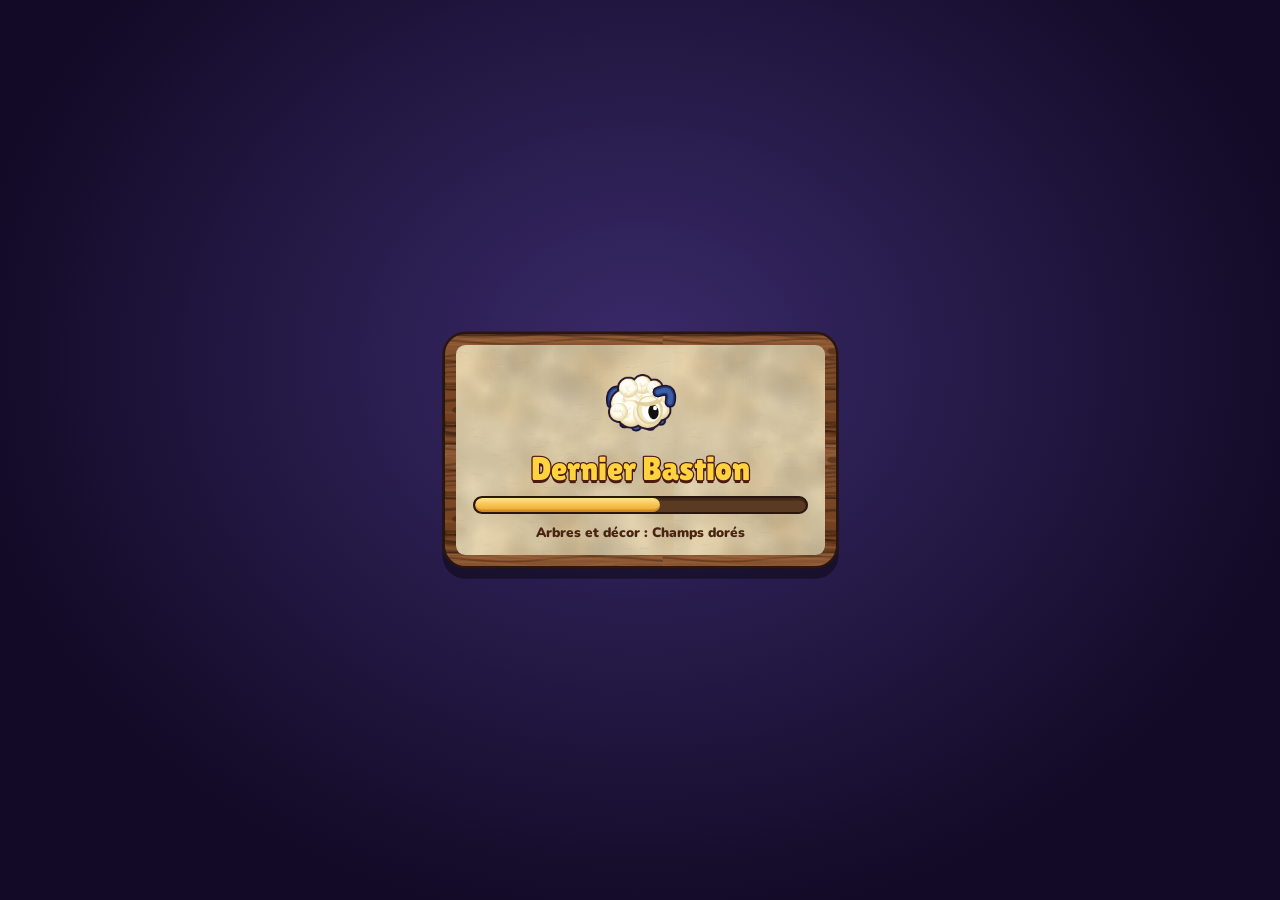
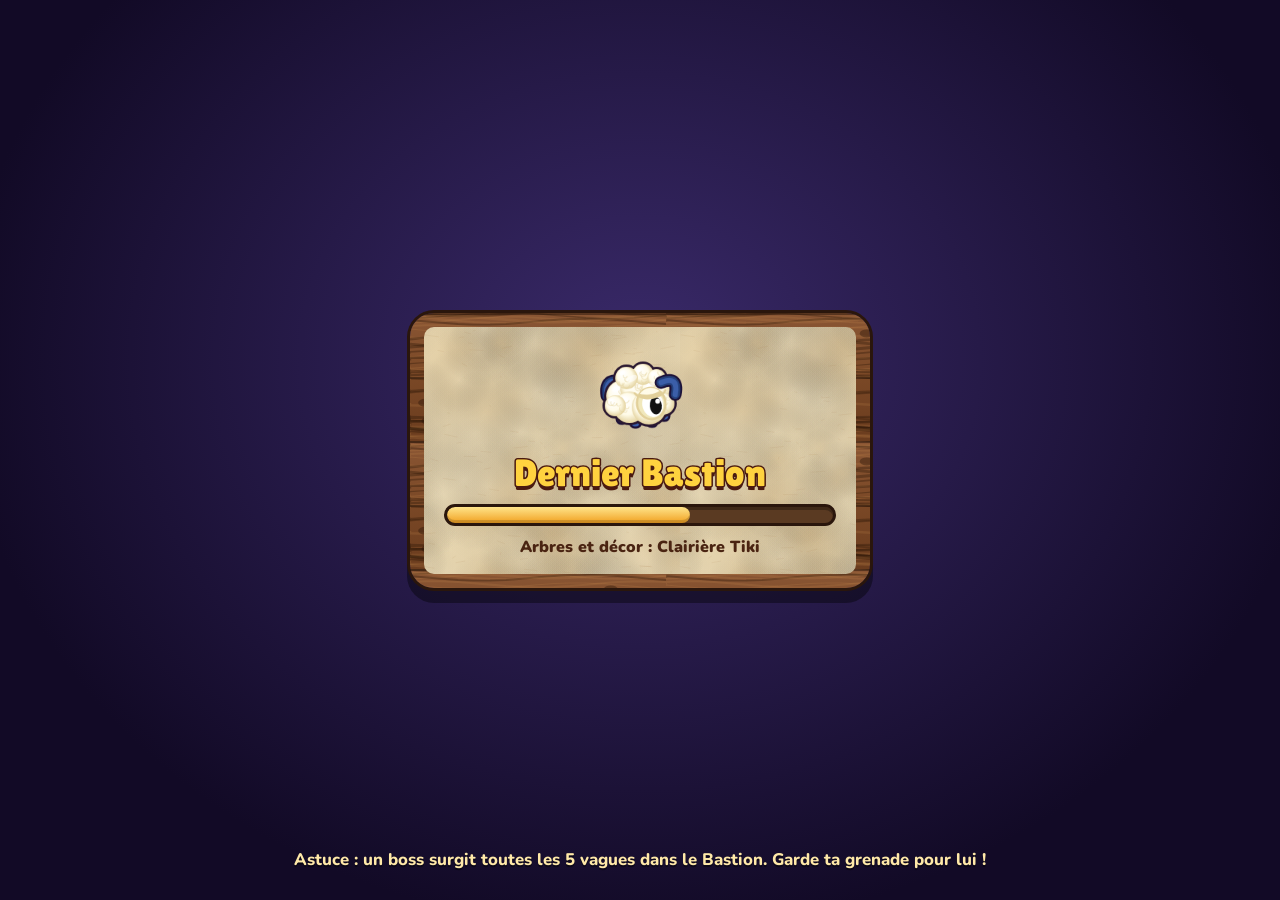
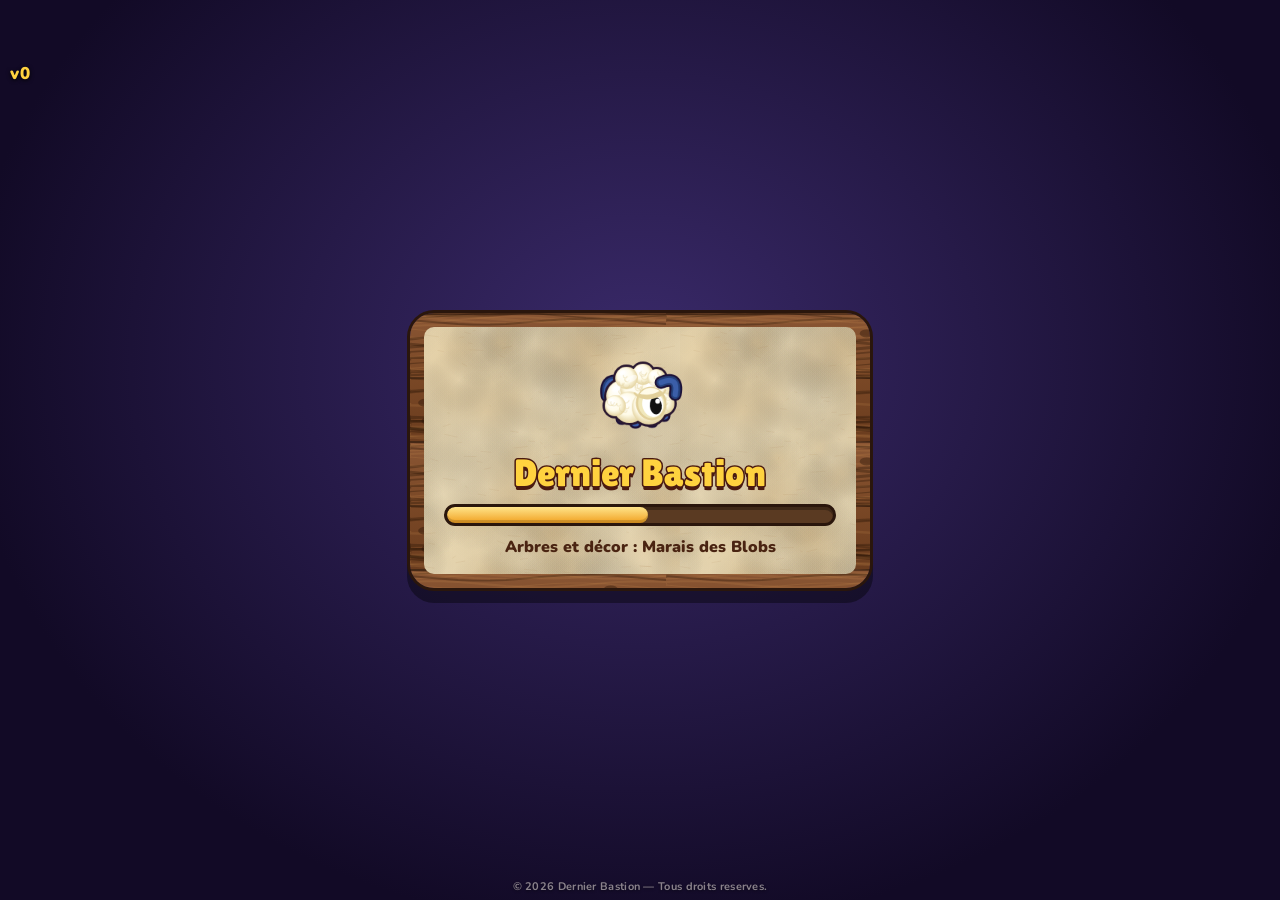
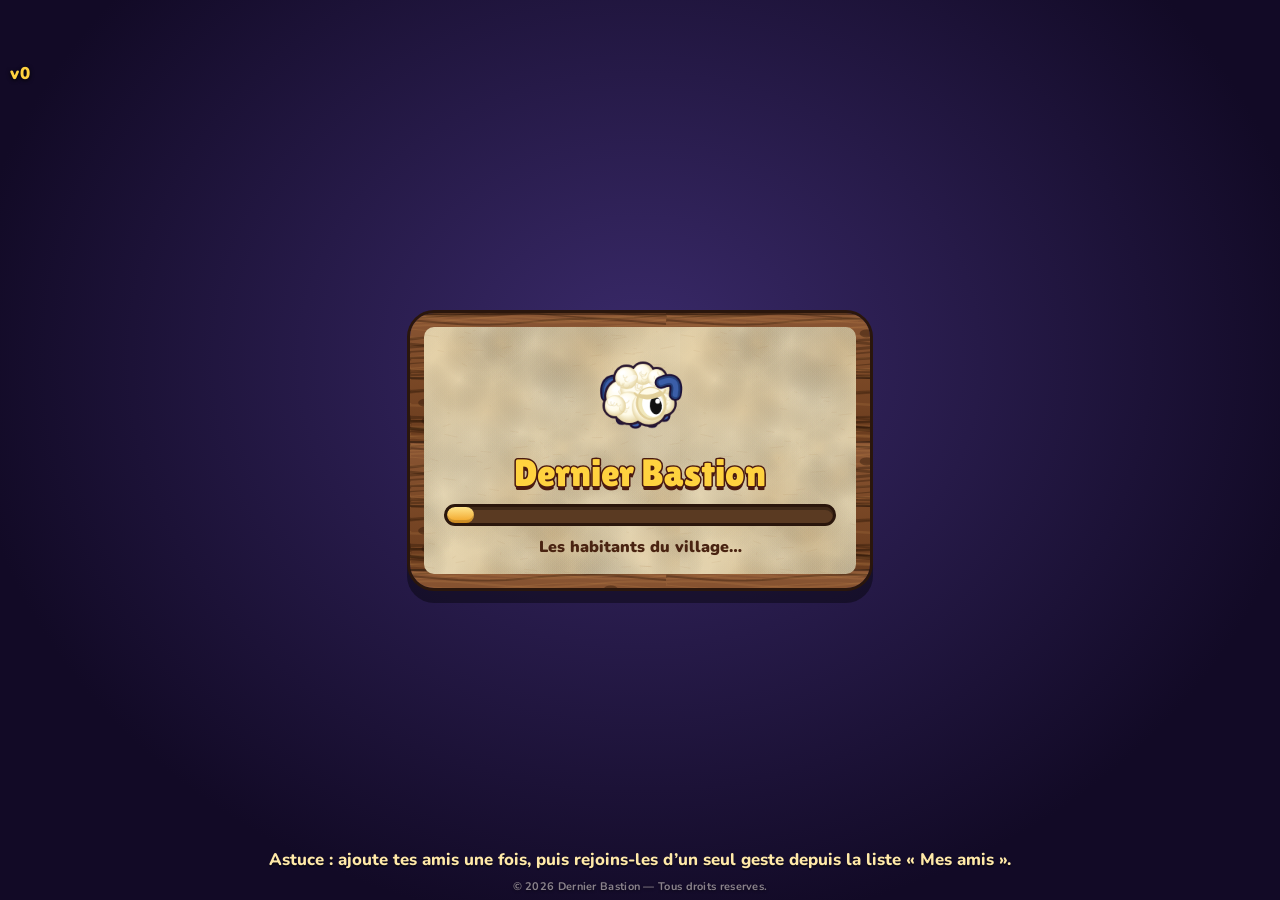
